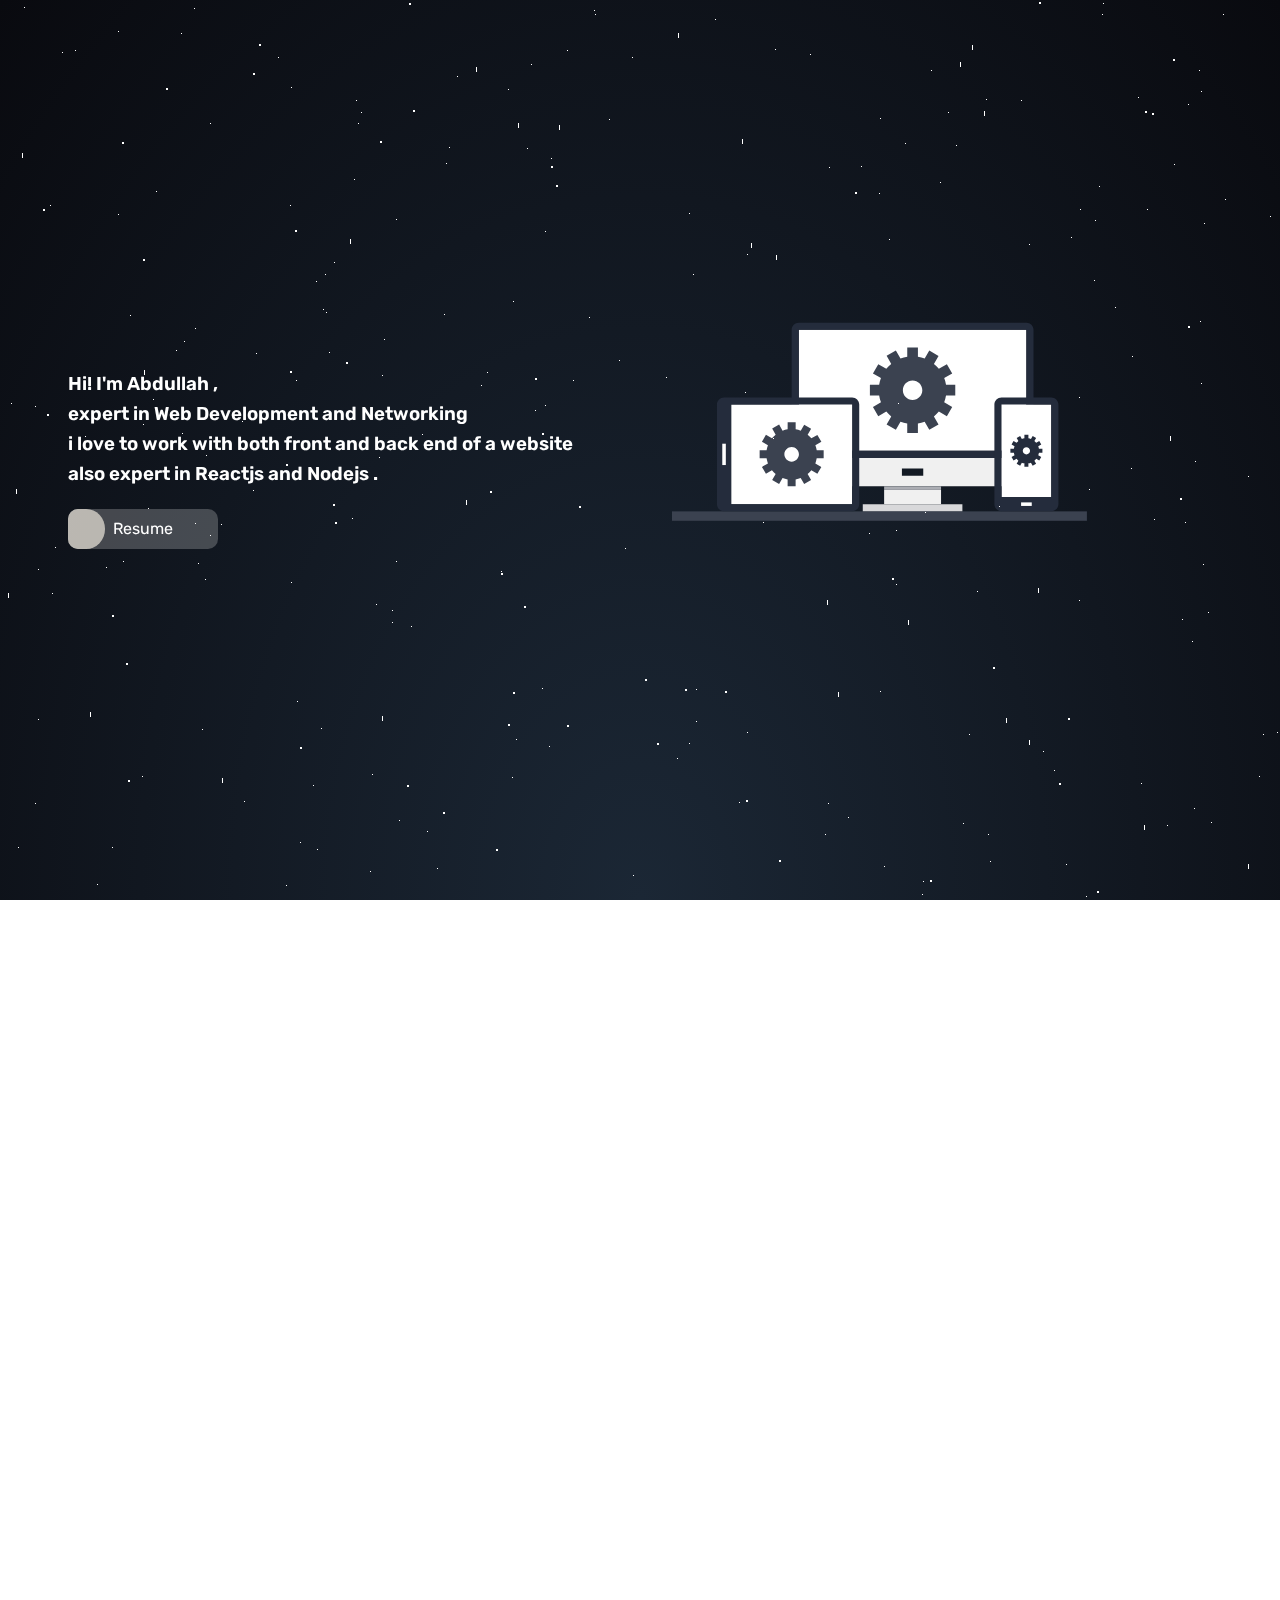
==== pages/profile.html @ 78b85b72 "profile done" ====
<!DOCTYPE html>
<html lang="en">

<head>
    <meta charset="UTF-8">
    <meta name="viewport" content="width=device-width, initial-scale=1.0">
    <meta http-equiv="X-UA-Compatible" content="ie=edge">
    <title>Profile</title>
    <link href="https://fonts.googleapis.com/css?family=Rubik:700&display=swap" rel="stylesheet">
    <link rel="stylesheet" href="../assets/css/profile/profile.css">
</head>

<body>


    <div class="profile">

        <div class="profile__container">
            <div class="profile__left">

                <h3>Hi! I'm Abdullah ,<br> expert in Web Development and Networking <br> i love to work with both front
                    and back end of a website <br> also expert in Reactjs and Nodejs .</h3>

                <a href="../assets/resume/Abdullah_Mohammed_Resume-2019.pdf" target="_blank" rel="noopener noreferrer">Resume</a>

            </div>
            <div class="profile__right">
                <svg class="svg" xmlns="http://www.w3.org/2000/svg" xmlns:xlink="http://www.w3.org/1999/xlink"
                    version="1.1" x="0px" y="0px" width="1357.432px" height="682.875px" viewBox="0 0 1357.432 682.875"
                    enable-background="new 0 0 1357.432 682.875" xml:space="preserve">
                    <style>
                        .style0 {
                            fill: #3B4250;
                        }

                        .style1 {
                            fill: #FFFFFF;
                        }

                        .style10 {
                            fill: #3B4250;
                        }

                        .style2 {
                            fill: #242C3C;
                        }

                        .style3 {
                            fill: #6DBEC4;
                        }

                        .style4 {
                             fill: #3B4250;
                        }

                        .style5 {
                            fill: #ABADB3;
                        }

                        .style6 {
                            opacity: 0.6;
                            fill: #FFFFFF;
                        }

                        .style7 {
                            fill: #F0F0F0;
                        }

                        .style8 {
                            fill: #D8D8DA;
                        }

                        .style9 {
                            fill: #3B4250;
                        }
                        .style12{
                            fill: #242C3C;
                        }
                        
                    </style>
                    <g></g>
                    <g>
                        <rect y="657.9" width="1100" height="25" class="style0" />
                    </g>
                    <g></g>
                    <g>
                        <path
                            d="M336.121 176.707c-0.009 0.014-0.022 0.023-0.032 0.037V497.33h603.516V176.743 c-0.009-0.013-0.022-0.023-0.034-0.037H336.121z"
                            class="style1" />
                    </g>
                    </g>
                    <g>
                        <g>
                            <rect x="562.4" y="601.1" width="150.9" height="37.7" class="style7" />
                        </g>
                    </g>
                    <g>
                        <g>
                            <polygon points="505.8,638.8 505.8,657.6 769.9,657.6 769.9,638.8 713.3,638.8 562.4,638.8"
                                class="style8" />
                        </g>
                    </g>
                    <g>
                        <g>
                            <path
                                d="M939.604 157.847H336.089c-10.375 0-18.86 8.49-18.86 18.86v339.483h641.235V176.707 C958.464 166.3 950 157.8 939.6 157.847z M939.604 497.33H336.089V176.743c0.009-0.013 0.023-0.023 0.032-0.037h603.45 c0.012 0 0 0 0 0.037V497.33z"
                                class="style2" />
                        </g>
                    </g>
                    <g>
                        <g>
                            <path
                                d="M317.229 572.769c0 10.4 8.5 18.9 18.9 18.859h226.318h150.879h226.318 c10.373 0 18.859-8.486 18.859-18.859v-56.579H317.229V572.769z M609.556 544.479h56.58v18.859h-56.58V544.479z"
                                class="style7" />
                        </g>
                    </g>
                    <g>
                        <g>
                            <rect x="562.4" y="591.6" width="150.9" height="9.4" class="style5" />
                        </g>
                    </g>
                    <g>
                        <g>
                            <path
                                d="M873.63 374.74c-0.015 0.008-0.026 0.018-0.036 0.031v245.146h132.021V374.771 c-0.011-0.014-0.023-0.023-0.035-0.031H873.63z"
                                class="style1" />
                        </g>
                    </g>
                    <g>
                        <g>
                            <path
                                d="M1005.614 355.88H873.594c-10.372 0-18.858 8.485-18.858 18.86v264.038 c0 10.4 8.5 18.9 18.9 18.859h132.021c10.371 0 18.859-8.486 18.859-18.859V374.74 C1024.474 364.4 1016 355.9 1005.6 355.88z M1005.614 619.918H873.594V374.771c0.01-0.014 0.021-0.023 0.036-0.031 h131.949c0.012 0 0 0 0 0.031V619.918z"
                                class="style2" />
                        </g>
                    </g>
                    <g>
                        <g>
                            <rect x="925.5" y="634.1" width="28.3" height="9.4" class="style1" />
                        </g>
                    </g>
                    <g>
                        <g id="biggear">
                            <path
                                d="M751.006 350.764l-0.002-28.289h-24.527c-0.986-6.211-2.618-12.201-4.804-17.921l21.245-12.264 l-14.147-24.5l-21.254 12.271c-3.911-4.807-8.302-9.203-13.113-13.112l12.273-21.256l-24.502-14.145l-12.262 21.2 c-5.722-2.187-11.712-3.817-17.922-4.8l-0.002-24.53h-28.288l-0.003 24.53c-6.208 0.985-12.198 2.613-17.915 4.805l-12.269-21.25 l-24.5 14.149l12.274 21.254c-4.808 3.907-9.203 8.301-13.114 13.114l-21.259-12.271l-14.143 24.5l21.246 12.3 c-2.188 5.72-3.818 11.71-4.804 17.921h-24.53l0.002 28.289h24.531c0.983 6.2 2.6 12.2 4.8 17.922l-21.247 12.3 l14.147 24.498l21.254-12.273c3.911 4.8 8.3 9.2 13.1 13.113l-12.276 21.254l24.503 14.147l12.264-21.244 c5.717 2.2 11.7 3.8 17.9 4.799v24.534h28.288v-24.531c6.214-0.982 12.204-2.612 17.918-4.802l12.268 21.247l24.497-14.15 l-12.269-21.254c4.81-3.909 9.202-8.304 13.113-13.113l21.254 12.271l14.147-24.501l-21.247-12.267 c2.191-5.714 3.819-11.703 4.806-17.916H751.006z M637.845 362.377c-14.222 0-25.755-11.534-25.758-25.758 c0.003-14.228 11.534-25.757 25.759-25.757c14.224 0 25.8 11.5 25.8 25.8 C663.604 350.8 652.1 362.4 637.8 362.377z"
                                class="style9 setting" />
                        </g>
                    </g>
                    <g>
                        <g>
                            <g>
                                <path
                                    d="M477.538 374.771c-0.009-0.014-0.023-0.023-0.033-0.031H156.92v264.038h320.585 c0.009-0.011 0.023-0.023 0.033-0.032V374.771z"
                                    class="style1" />
                            </g>
                        </g>
                        <g>
                            <g>
                                <path
                                    d="M496.397 638.778V374.74c0-10.375-8.486-18.86-18.859-18.86H138.06c-10.372 0-18.86 8.485-18.86 18.9 v264.038c0 10.4 8.5 18.9 18.9 18.859h339.478C487.911 657.6 496.4 649.2 496.4 638.778z M156.92 638.778V374.74 h320.585c0.009 0 0 0 0 0.031v263.975c-0.009 0.009-0.023 0.021-0.033 0.032H156.92z"
                                    class="style2 " />
                            </g>
                        </g>
                        <g>
                            <g>
                                <rect x="133.3" y="478.5" width="9.4" height="56.6" class="style1" />
                            </g>
                        </g>
                    </g>
                    <g>
                        <g>
                            <path
                            class="style10 setting" d="M402.098 517.367l-0.001-21.22l-18.395 0.004c-0.739-4.661-1.964-9.155-3.604-13.441l15.934-9.199 l-10.61-18.377l-15.941 9.205c-2.934-3.606-6.225-6.902-9.835-9.835l9.207-15.941l-18.376-10.609l-9.197 15.9 c-4.292-1.642-8.783-2.864-13.44-3.603l-0.003-18.397h-21.214l-0.003 18.397c-4.657 0.742-9.148 1.961-13.436 3.6 l-9.202-15.937l-18.377 10.609l9.207 15.942c-3.605 2.932-6.902 6.228-9.835 9.834l-15.945-9.203l-10.606 18.375l15.934 9.2 c-1.642 4.286-2.862 8.78-3.603 13.438l-18.397 0.004l0.001 21.216h18.398c0.739 4.7 2 9.1 3.6 13.44l-15.936 9.2 l10.611 18.372l15.94-9.205c2.934 3.6 6.2 6.9 9.8 9.836l-9.208 15.94l18.379 10.612l9.197-15.936 c4.287 1.6 8.8 2.9 13.4 3.602v18.398h21.214v-18.398c4.663-0.737 9.154-1.957 13.438-3.602l9.202 15.936l18.372-10.612 l-9.202-15.94c3.607-2.93 6.902-6.226 9.835-9.836l15.941 9.205l10.61-18.377l-15.934-9.199 c1.644-4.282 2.865-8.776 3.604-13.437H402.098z M317.227 526.074c-10.667 0.005-19.316-8.647-19.319-19.316 c0.003-10.669 8.652-19.319 19.32-19.319s19.319 8.7 19.3 19.319S327.897 526.1 317.2 526.074z"
                                />
                        </g>
                    </g>
                    <g>
                        <g>
                            <path
                                d="M982.039 502.633v-10.611l-9.2 0.004c-0.368-2.331-0.979-4.578-1.8-6.723l7.965-4.6l-5.305-9.187 l-7.969 4.6c-1.467-1.8-3.112-3.448-4.918-4.916l4.605-7.972l-9.192-5.305l-4.597 7.968c-2.146-0.822-4.391-1.432-6.721-1.8 v-9.201H934.3v9.201c-2.329 0.368-4.576 0.978-6.718 1.8l-4.602-7.968l-9.188 5.307l4.604 8 c-1.805 1.465-3.453 3.113-4.918 4.918l-7.975-4.602l-5.303 9.188l7.969 4.599c-0.822 2.145-1.433 4.392-1.804 6.7 l-9.197 0.004v10.607h9.201c0.367 2.3 1 4.6 1.8 6.719l-7.969 4.599l5.308 9.191l7.97-4.604 c1.465 1.8 3.1 3.5 4.9 4.917l-4.604 7.972l9.19 5.304l4.598-7.967c2.144 0.8 4.4 1.4 6.7 1.801v9.199h10.608 v-9.199c2.33-0.368 4.577-0.98 6.718-1.801l4.6 7.967l9.187-5.304l-4.6-7.972c1.806-1.464 3.451-3.112 4.918-4.917l7.969 4.6 l5.305-9.191l-7.965-4.599c0.821-2.141 1.432-4.388 1.8-6.719H982.039z M939.604 506.989c-5.335 0-9.661-4.329-9.661-9.659 c0-5.338 4.326-9.661 9.661-9.661c5.334 0 9.7 4.3 9.7 9.657S944.938 507 939.6 506.989z"
                                class="style12 setting" />
                        </g>
                    </g>
                    </g>
                    <g></g>
                    <g></g>
                    <g></g>
                </svg class="svg">
            </div>
        </div>

        <div id="box"></div>
        <div id="box2"></div>
        <div id="box3"></div>
    </div>


</body>

</html>
---- assets/css/profile/profile.css ----
body {
  padding: 0;
  margin: 0;
  overflow: hidden;
}

.profile {
  width: 100%;
  height: 100vh;
  overflow: hidden;
  background: radial-gradient(ellipse at bottom, #1B2735 0%, #090A0F 100%);
}

.profile__container {
  display: -webkit-box;
  display: -ms-flexbox;
  display: flex;
}

.profile__left {
  -webkit-box-flex: 50%;
      -ms-flex: 50%;
          flex: 50%;
  height: 100vh;
  display: -ms-grid;
  display: grid;
  place-content: center;
  color: white;
}

.profile__left h3 {
  font-family: 'Rubik', sans-serif;
  font-weight: 600;
  line-height: 1.6;
}

.profile__left a {
  font-family: 'Rubik', sans-serif;
  text-decoration: none;
  color: white;
  background-color: rgba(226, 226, 226, 0.253);
  width: 150px;
  height: 40px;
  display: -ms-grid;
  display: grid;
  place-content: center;
  position: relative;
  overflow: hidden;
  border-radius: 10px;
}

.profile__left a::after {
  content: "";
  position: absolute;
  width: 25%;
  height: 100%;
  border-top-right-radius: 50%;
  border-bottom-right-radius: 50%;
  background-color: white;
  mix-blend-mode: difference;
  -webkit-transition: all 0.85s cubic-bezier(0.68, -0.55, 0.265, 1.55);
  transition: all 0.85s cubic-bezier(0.68, -0.55, 0.265, 1.55);
}

.profile__left a:hover::after {
  width: 100%;
  border-top-right-radius: 0%;
  border-bottom-right-radius: 0%;
}

.profile__right {
  -webkit-box-flex: 50%;
      -ms-flex: 50%;
          flex: 50%;
  height: 100vh;
}

.profile__right .svg {
  padding: 2em;
  width: 80%;
  height: 80%;
}

#box {
  position: absolute;
  top: 0;
  left: 0;
  width: 1px;
  height: 1px;
  background: transparent;
  -webkit-box-shadow: 291px 582px #FFF , 1141px 783px #FFF , 1574px 354px #FFF , 826px 1739px #FFF , 1665px 515px #FFF , 1527px 215px #FFF , 1086px 896px #FFF , 1262px 1924px #FFF , 1525px 1032px #FFF , 291px 1569px #FFF , 956px 1436px #FFF , 75px 50px #FFF , 1174px 164px #FFF , 157px 1416px #FFF , 1167px 825px #FFF , 266px 1973px #FFF , 1095px 220px #FFF , 1609px 1701px #FFF , 1128px 1232px #FFF , 202px 729px #FFF , 849px 1903px #FFF , 727px 1441px #FFF , 1313px 806px #FFF , 1444px 904px #FFF , 1615px 1876px #FFF , 745px 1026px #FFF , 1704px 1538px #FFF , 1711px 1359px #FFF , 1840px 1314px #FFF , 1358px 826px #FFF , 1094px 280px #FFF , 1646px 1897px #FFF , 1362px 924px #FFF , 1482px 164px #FFF , 1681px 7px #FFF , 427px 831px #FFF , 487px 1016px #FFF , 316px 281px #FFF , 1448px 1262px #FFF , 1285px 221px #FFF , 530px 1576px #FFF , 1225px 199px #FFF , 1676px 720px #FFF , 851px 1737px #FFF , 1512px 1039px #FFF , 401px 1629px #FFF , 384px 339px #FFF , 1446px 1277px #FFF , 238px 1819px #FFF , 1155px 1211px #FFF , 1304px 741px #FFF , 221px 524px #FFF , 1337px 98px #FFF , 839px 1682px #FFF , 619px 1249px #FFF , 329px 352px #FFF , 444px 314px #FFF , 1361px 1856px #FFF , 1304px 358px #FFF , 178px 1238px #FFF , 26px 1036px #FFF , 1807px 639px #FFF , 1840px 1896px #FFF , 347px 1377px #FFF , 1204px 1553px #FFF , 1730px 348px #FFF , 88px 1856px #FFF , 1575px 1538px #FFF , 1744px 1019px #FFF , 876px 1247px #FFF , 456px 1831px #FFF , 1154px 519px #FFF , 1106px 1809px #FFF , 1089px 489px #FFF , 935px 1672px #FFF , 1414px 1804px #FFF , 948px 112px #FFF , 242px 1496px #FFF , 97px 884px #FFF , 1693px 531px #FFF , 621px 1083px #FFF , 1201px 383px #FFF , 1511px 954px #FFF , 392px 610px #FFF , 1873px 193px #FFF , 846px 1312px #FFF , 595px 14px #FFF , 783px 1858px #FFF , 825px 834px #FFF , 315px 1125px #FFF , 1510px 150px #FFF , 963px 823px #FFF , 724px 1970px #FFF , 1685px 1339px #FFF , 501px 571px #FFF , 118px 214px #FFF , 473px 1448px #FFF , 1465px 740px #FFF , 1138px 97px #FFF , 1757px 189px #FFF , 1410px 1750px #FFF , 1681px 1680px #FFF , 325px 274px #FFF , 1567px 1919px #FFF , 1417px 940px #FFF , 1054px 770px #FFF , 38px 719px #FFF , 508px 89px #FFF , 18px 1429px #FFF , 797px 1230px #FFF , 1818px 103px #FFF , 73px 1766px #FFF , 956px 145px #FFF , 586px 1797px #FFF , 1612px 1994px #FFF , 889px 239px #FFF , 549px 746px #FFF , 453px 1681px #FFF , 1237px 1175px #FFF , 1489px 824px #FFF , 762px 1665px #FFF , 959px 1065px #FFF , 715px 19px #FFF , 1929px 134px #FFF , 899px 1843px #FFF , 880px 118px #FFF , 1885px 341px #FFF , 1967px 319px #FFF , 291px 87px #FFF , 932px 1633px #FFF , 1298px 872px #FFF , 609px 1961px #FFF , 1358px 1944px #FFF , 1937px 1342px #FFF , 1796px 27px #FFF , 615px 1939px #FFF , 1600px 1960px #FFF , 1311px 598px #FFF , 1115px 307px #FFF , 633px 875px #FFF , 1392px 397px #FFF , 870px 1741px #FFF , 511px 1768px #FFF , 1021px 100px #FFF , 1758px 1139px #FFF , 244px 801px #FFF , 747px 254px #FFF , 1196px 1666px #FFF , 140px 1790px #FFF , 333px 1271px #FFF , 940px 182px #FFF , 137px 1033px #FFF , 280px 1727px #FFF , 1822px 41px #FFF , 150px 1027px #FFF , 1206px 1227px #FFF , 841px 1173px #FFF , 944px 1838px #FFF , 653px 1998px #FFF , 978px 1016px #FFF , 1893px 154px #FFF , 1195px 1345px #FFF , 60px 1345px #FFF , 253px 490px #FFF , 1511px 329px #FFF , 828px 803px #FFF , 290px 205px #FFF , 1103px 3px #FFF , 572px 1394px #FFF , 1630px 11px #FFF , 645px 1700px #FFF , 542px 688px #FFF , 1390px 1533px #FFF , 880px 980px #FFF , 1546px 424px #FFF , 198px 563px #FFF , 1446px 532px #FFF , 1044px 1804px #FFF , 1790px 564px #FFF , 1927px 210px #FFF , 1039px 1717px #FFF , 238px 1107px #FFF , 890px 348px #FFF , 1320px 162px #FFF , 545px 231px #FFF , 415px 1186px #FFF , 1621px 142px #FFF , 1235px 1364px #FFF , 1341px 893px #FFF , 1890px 69px #FFF , 599px 972px #FFF , 18px 847px #FFF , 11px 403px #FFF , 1071px 237px #FFF , 1976px 1222px #FFF , 1593px 479px #FFF , 813px 1203px #FFF , 1278px 1093px #FFF , 673px 1993px #FFF , 354px 179px #FFF , 39px 1606px #FFF , 773px 438px #FFF , 1391px 90px #FFF , 1753px 596px #FFF , 1159px 989px #FFF , 1016px 1653px #FFF , 1963px 831px #FFF , 843px 1155px #FFF , 1275px 1479px #FFF , 1990px 1686px #FFF , 35px 803px #FFF , 1162px 1699px #FFF , 407px 1736px #FFF , 1527px 147px #FFF , 1119px 988px #FFF , 666px 377px #FFF , 1720px 1879px #FFF , 59px 1795px #FFF , 964px 1875px #FFF , 1597px 1693px #FFF , 1693px 1545px #FFF , 430px 1483px #FFF , 1205px 1622px #FFF , 30px 1501px #FFF , 1058px 1150px #FFF , 195px 328px #FFF , 1783px 239px #FFF , 1051px 1110px #FFF , 1338px 285px #FFF , 278px 57px #FFF , 922px 894px #FFF , 35px 1707px #FFF , 552px 963px #FFF , 181px 33px #FFF , 1967px 1852px #FFF , 321px 728px #FFF , 706px 1493px #FFF , 213px 1793px #FFF , 1489px 932px #FFF , 1715px 268px #FFF , 1208px 612px #FFF , 513px 301px #FFF , 1227px 1299px #FFF , 1005px 347px #FFF , 591px 1033px #FFF , 1348px 1886px #FFF , 1837px 894px #FFF , 869px 1267px #FFF , 54px 1329px #FFF , 1397px 496px #FFF , 465px 1669px #FFF , 1544px 1182px #FFF , 1065px 1441px #FFF , 372px 774px #FFF , 1934px 584px #FFF , 1907px 988px #FFF , 535px 410px #FFF , 895px 449px #FFF , 1360px 1995px #FFF , 1774px 43px #FFF , 397px 1344px #FFF , 148px 508px #FFF , 815px 1166px #FFF , 1151px 1012px #FFF , 1687px 199px #FFF , 157px 1786px #FFF , 1194px 808px #FFF , 442px 1827px #FFF , 660px 1023px #FFF , 897px 1455px #FFF , 27px 1558px #FFF , 1582px 1844px #FFF , 479px 986px #FFF , 1892px 1799px #FFF , 1678px 583px #FFF , 739px 1552px #FFF , 1544px 1556px #FFF , 286px 885px #FFF , 1662px 31px #FFF , 323px 309px #FFF , 1558px 323px #FFF , 1255px 1873px #FFF , 457px 76px #FFF , 1508px 1593px #FFF , 745px 392px #FFF , 184px 341px #FFF , 591px 1200px #FFF , 1259px 776px #FFF , 396px 219px #FFF , 374px 963px #FFF , 1220px 1955px #FFF , 317px 849px #FFF , 693px 274px #FFF , 1777px 946px #FFF , 193px 1144px #FFF , 1536px 1375px #FFF , 631px 1770px #FFF , 1413px 1247px #FFF , 310px 1808px #FFF , 1204px 223px #FFF , 1043px 751px #FFF , 1282px 239px #FFF , 446px 163px #FFF , 1516px 1471px #FFF , 1951px 1286px #FFF , 1344px 752px #FFF , 396px 561px #FFF , 810px 1628px #FFF , 1429px 1168px #FFF , 364px 1397px #FFF , 1211px 822px #FFF , 1998px 1062px #FFF , 172px 936px #FFF , 738px 955px #FFF , 609px 119px #FFF , 1201px 91px #FFF , 678px 1882px #FFF , 1948px 1364px #FFF , 481px 385px #FFF , 85px 436px #FFF , 1121px 1788px #FFF , 1678px 299px #FFF , 1588px 1838px #FFF , 428px 1035px #FFF , 1532px 603px #FFF , 857px 1945px #FFF , 35px 406px #FFF , 905px 143px #FFF , 205px 579px #FFF , 475px 1635px #FFF , 1340px 1274px #FFF , 1569px 588px #FFF , 1747px 1660px #FFF , 1496px 119px #FFF , 1357px 1729px #FFF , 256px 353px #FFF , 589px 1428px #FFF , 679px 1462px #FFF , 1424px 1429px #FFF , 483px 1686px #FFF , 242px 421px #FFF , 1423px 600px #FFF , 1659px 1314px #FFF , 1477px 1966px #FFF , 94px 1987px #FFF , 481px 1400px #FFF , 106px 1232px #FFF , 657px 1688px #FFF , 925px 512px #FFF , 1357px 174px #FFF , 601px 1086px #FFF , 156px 191px #FFF , 153px 399px #FFF , 5px 1219px #FFF , 127px 1335px #FFF , 147px 1136px #FFF , 1443px 1977px #FFF , 225px 977px #FFF , 1601px 1591px #FFF , 1318px 99px #FFF , 118px 31px #FFF , 134px 1529px #FFF , 364px 1920px #FFF , 851px 380px #FFF , 1548px 1928px #FFF , 1824px 1251px #FFF , 106px 567px #FFF , 1926px 1065px #FFF , 1933px 1893px #FFF , 696px 721px #FFF , 1852px 692px #FFF , 1182px 1489px #FFF , 619px 360px #FFF , 130px 315px #FFF , 747px 732px #FFF , 1223px 14px #FFF , 463px 1709px #FFF , 738px 1713px #FFF , 1302px 129px #FFF , 1859px 940px #FFF , 609px 1215px #FFF , 296px 380px #FFF , 1956px 605px #FFF , 62px 52px #FFF , 1429px 771px #FFF , 1121px 1381px #FFF , 487px 1344px #FFF , 1507px 1452px #FFF , 1970px 1366px #FFF , 666px 1510px #FFF , 210px 535px #FFF , 326px 312px #FFF , 713px 1541px #FFF , 50px 205px #FFF , 1985px 643px #FFF , 1188px 104px #FFF , 405px 1043px #FFF , 41px 1222px #FFF , 795px 945px #FFF , 1774px 1398px #FFF , 987px 967px #FFF , 123px 561px #FFF , 567px 1672px #FFF , 1827px 1215px #FFF , 1001px 998px #FFF , 2px 1910px #FFF , 1549px 103px #FFF , 632px 57px #FFF , 1845px 1448px #FFF , 1079px 600px #FFF , 399px 820px #FFF , 1575px 338px #FFF , 1668px 142px #FFF , 799px 1360px #FFF , 1430px 1897px #FFF , 424px 2000px #FFF , 232px 1314px #FFF , 1132px 356px #FFF , 1357px 942px #FFF , 1692px 373px #FFF , 16px 919px #FFF , 698px 1706px #FFF , 1373px 749px #FFF , 1079px 397px #FFF , 235px 1038px #FFF , 1701px 178px #FFF , 1444px 1678px #FFF , 445px 1953px #FFF , 550px 1140px #FFF , 1958px 1043px #FFF , 1147px 209px #FFF , 1200px 321px #FFF , 1432px 1907px #FFF , 891px 1050px #FFF , 231px 1964px #FFF , 136px 1054px #FFF , 210px 123px #FFF , 810px 54px #FFF , 358px 123px #FFF , 1276px 1491px #FFF , 1321px 352px #FFF , 634px 1815px #FFF , 47px 1272px #FFF , 1627px 268px #FFF , 1270px 216px #FFF , 567px 50px #FFF , 182px 922px #FFF , 689px 743px #FFF , 487px 372px #FFF , 1637px 1704px #FFF , 1561px 1869px #FFF , 1185px 522px #FFF , 352px 518px #FFF , 1100px 1823px #FFF , 862px 1144px #FFF , 1312px 1520px #FFF , 380px 1856px #FFF , 52px 593px #FFF , 194px 8px #FFF , 208px 475px #FFF , 36px 1351px #FFF , 165px 1648px #FFF , 931px 70px #FFF , 573px 380px #FFF , 1622px 1305px #FFF , 1851px 972px #FFF , 1774px 997px #FFF , 174px 1318px #FFF , 1475px 1686px #FFF , 1718px 1883px #FFF , 1562px 1509px #FFF , 775px 49px #FFF , 1177px 1767px #FFF , 1055px 1885px #FFF , 334px 262px #FFF , 300px 842px #FFF , 448px 1247px #FFF , 782px 1102px #FFF , 38px 569px #FFF , 722px 1883px #FFF , 1066px 864px #FFF , 1414px 494px #FFF , 1277px 732px #FFF , 1587px 1586px #FFF , 563px 974px #FFF , 1855px 1854px #FFF , 379px 457px #FFF , 1203px 564px #FFF , 578px 1123px #FFF , 1539px 1065px #FFF , 1029px 244px #FFF , 1380px 974px #FFF , 356px 100px #FFF , 822px 1801px #FFF , 112px 847px #FFF , 1932px 699px #FFF , 1247px 1198px #FFF , 519px 1100px #FFF , 743px 1576px #FFF , 1703px 636px #FFF , 1282px 1331px #FFF , 758px 411px #FFF , 551px 158px #FFF , 405px 1386px #FFF , 195px 523px #FFF , 1503px 1707px #FFF , 437px 868px #FFF , 941px 1021px #FFF , 352px 1277px #FFF , 392px 622px #FFF , 1387px 1968px #FFF , 869px 533px #FFF , 1563px 1423px #FFF , 1390px 389px #FFF , 7px 1799px #FFF , 732px 1592px #FFF , 1413px 1785px #FFF , 297px 701px #FFF , 38px 1027px #FFF , 1881px 1873px #FFF , 1957px 156px #FFF , 1148px 1202px #FFF , 692px 1698px #FFF , 290px 1133px #FFF , 988px 834px #FFF , 382px 375px #FFF , 969px 734px #FFF , 674px 1344px #FFF , 880px 691px #FFF , 763px 522px #FFF , 689px 213px #FFF , 1080px 1167px #FFF , 923px 881px #FFF , 726px 1892px #FFF , 401px 1131px #FFF , 1864px 1685px #FFF , 328px 1051px #FFF , 716px 1073px #FFF , 696px 689px #FFF , 1647px 1353px #FFF , 809px 1694px #FFF , 1579px 994px #FFF , 176px 350px #FFF , 832px 443px #FFF , 589px 317px #FFF , 341px 1870px #FFF , 1561px 860px #FFF , 1297px 1695px #FFF , 370px 871px #FFF , 527px 148px #FFF , 361px 112px #FFF , 523px 1018px #FFF , 815px 1374px #FFF , 2000px 418px #FFF , 1579px 1635px #FFF , 411px 626px #FFF , 1175px 1995px #FFF , 422px 434px #FFF , 896px 530px #FFF , 677px 758px #FFF , 365px 1835px #FFF , 149px 1766px #FFF , 143px 424px #FFF , 545px 405px #FFF , 1321px 1669px #FFF , 1102px 14px #FFF , 660px 1336px #FFF , 861px 166px #FFF , 848px 817px #FFF , 1248px 476px #FFF , 1895px 1039px #FFF , 977px 591px #FFF , 1131px 468px #FFF , 898px 403px #FFF , 1388px 178px #FFF , 1099px 1160px #FFF , 365px 1768px #FFF , 884px 1651px #FFF , 1029px 1855px #FFF , 1510px 383px #FFF , 13px 1200px #FFF , 376px 604px #FFF , 1289px 941px #FFF , 852px 333px #FFF , 1563px 1249px #FFF , 1480px 1955px #FFF , 36px 1595px #FFF , 1949px 552px #FFF , 998px 347px #FFF , 1289px 629px #FFF , 1393px 1741px #FFF , 625px 548px #FFF , 739px 802px #FFF , 1195px 461px #FFF , 1801px 13px #FFF , 578px 1603px #FFF , 1377px 1831px #FFF , 182px 433px #FFF , 1286px 1106px #FFF , 142px 776px #FFF , 1963px 59px #FFF , 1476px 1844px #FFF , 706px 1767px #FFF , 1672px 599px #FFF , 1549px 1332px #FFF , 1143px 912px #FFF , 1673px 1975px #FFF , 869px 1314px #FFF , 1694px 226px #FFF , 440px 1200px #FFF , 143px 1189px #FFF , 1284px 1802px #FFF , 1080px 209px #FFF , 991px 904px #FFF , 865px 1895px #FFF , 1435px 200px #FFF , 1251px 1534px #FFF , 1569px 415px #FFF , 402px 1899px #FFF , 1828px 854px #FFF , 1736px 1134px #FFF , 309px 1203px #FFF , 817px 491px #FFF , 1515px 1948px #FFF , 1800px 632px #FFF , 1930px 1890px #FFF , 365px 1780px #FFF , 1531px 1111px #FFF , 516px 739px #FFF , 1381px 350px #FFF , 1674px 1246px #FFF , 1099px 186px #FFF , 895px 1788px #FFF , 1376px 1888px #FFF , 69px 1607px #FFF , 999px 506px #FFF , 313px 785px #FFF , 1292px 1988px #FFF , 1268px 1088px #FFF , 896px 584px #FFF , 127px 1293px #FFF , 1894px 93px #FFF , 706px 1398px #FFF , 250px 1163px #FFF , 512px 777px #FFF , 1192px 641px #FFF , 1685px 82px #FFF , 1808px 376px #FFF , 156px 944px #FFF , 1490px 1097px #FFF , 806px 1705px #FFF , 1288px 608px #FFF , 946px 1083px #FFF , 1760px 1870px #FFF , 468px 1406px #FFF , 829px 167px #FFF , 884px 866px #FFF , 463px 1725px #FFF , 439px 1170px #FFF , 1727px 1294px #FFF , 990px 861px #FFF , 1543px 1840px #FFF , 93px 910px #FFF , 879px 193px #FFF , 498px 1832px #FFF , 594px 10px #FFF , 449px 147px #FFF , 1259px 1636px #FFF , 272px 1664px #FFF , 1389px 1233px #FFF , 1591px 1119px #FFF , 55px 547px #FFF , 531px 64px #FFF , 1787px 238px #FFF , 986px 99px #FFF , 452px 1657px #FFF , 892px 1268px #FFF , 1199px 70px #FFF , 24px 7px #FFF , 1263px 734px #FFF , 188px 1501px #FFF , 1621px 317px #FFF , 1867px 342px #FFF , 1981px 1958px #FFF , 1819px 1366px #FFF , 27px 1355px #FFF , 206px 455px #FFF , 1182px 619px #FFF , 628px 1735px #FFF , 1343px 476px #FFF , 1984px 166px #FFF , 1531px 1400px #FFF , 540px 1284px #FFF , 1304px 949px #FFF , 669px 1612px #FFF , 1091px 1166px #FFF , 292px 1018px #FFF , 1279px 1816px #FFF , 1551px 252px #FFF , 171px 1436px #FFF;
          box-shadow: 291px 582px #FFF , 1141px 783px #FFF , 1574px 354px #FFF , 826px 1739px #FFF , 1665px 515px #FFF , 1527px 215px #FFF , 1086px 896px #FFF , 1262px 1924px #FFF , 1525px 1032px #FFF , 291px 1569px #FFF , 956px 1436px #FFF , 75px 50px #FFF , 1174px 164px #FFF , 157px 1416px #FFF , 1167px 825px #FFF , 266px 1973px #FFF , 1095px 220px #FFF , 1609px 1701px #FFF , 1128px 1232px #FFF , 202px 729px #FFF , 849px 1903px #FFF , 727px 1441px #FFF , 1313px 806px #FFF , 1444px 904px #FFF , 1615px 1876px #FFF , 745px 1026px #FFF , 1704px 1538px #FFF , 1711px 1359px #FFF , 1840px 1314px #FFF , 1358px 826px #FFF , 1094px 280px #FFF , 1646px 1897px #FFF , 1362px 924px #FFF , 1482px 164px #FFF , 1681px 7px #FFF , 427px 831px #FFF , 487px 1016px #FFF , 316px 281px #FFF , 1448px 1262px #FFF , 1285px 221px #FFF , 530px 1576px #FFF , 1225px 199px #FFF , 1676px 720px #FFF , 851px 1737px #FFF , 1512px 1039px #FFF , 401px 1629px #FFF , 384px 339px #FFF , 1446px 1277px #FFF , 238px 1819px #FFF , 1155px 1211px #FFF , 1304px 741px #FFF , 221px 524px #FFF , 1337px 98px #FFF , 839px 1682px #FFF , 619px 1249px #FFF , 329px 352px #FFF , 444px 314px #FFF , 1361px 1856px #FFF , 1304px 358px #FFF , 178px 1238px #FFF , 26px 1036px #FFF , 1807px 639px #FFF , 1840px 1896px #FFF , 347px 1377px #FFF , 1204px 1553px #FFF , 1730px 348px #FFF , 88px 1856px #FFF , 1575px 1538px #FFF , 1744px 1019px #FFF , 876px 1247px #FFF , 456px 1831px #FFF , 1154px 519px #FFF , 1106px 1809px #FFF , 1089px 489px #FFF , 935px 1672px #FFF , 1414px 1804px #FFF , 948px 112px #FFF , 242px 1496px #FFF , 97px 884px #FFF , 1693px 531px #FFF , 621px 1083px #FFF , 1201px 383px #FFF , 1511px 954px #FFF , 392px 610px #FFF , 1873px 193px #FFF , 846px 1312px #FFF , 595px 14px #FFF , 783px 1858px #FFF , 825px 834px #FFF , 315px 1125px #FFF , 1510px 150px #FFF , 963px 823px #FFF , 724px 1970px #FFF , 1685px 1339px #FFF , 501px 571px #FFF , 118px 214px #FFF , 473px 1448px #FFF , 1465px 740px #FFF , 1138px 97px #FFF , 1757px 189px #FFF , 1410px 1750px #FFF , 1681px 1680px #FFF , 325px 274px #FFF , 1567px 1919px #FFF , 1417px 940px #FFF , 1054px 770px #FFF , 38px 719px #FFF , 508px 89px #FFF , 18px 1429px #FFF , 797px 1230px #FFF , 1818px 103px #FFF , 73px 1766px #FFF , 956px 145px #FFF , 586px 1797px #FFF , 1612px 1994px #FFF , 889px 239px #FFF , 549px 746px #FFF , 453px 1681px #FFF , 1237px 1175px #FFF , 1489px 824px #FFF , 762px 1665px #FFF , 959px 1065px #FFF , 715px 19px #FFF , 1929px 134px #FFF , 899px 1843px #FFF , 880px 118px #FFF , 1885px 341px #FFF , 1967px 319px #FFF , 291px 87px #FFF , 932px 1633px #FFF , 1298px 872px #FFF , 609px 1961px #FFF , 1358px 1944px #FFF , 1937px 1342px #FFF , 1796px 27px #FFF , 615px 1939px #FFF , 1600px 1960px #FFF , 1311px 598px #FFF , 1115px 307px #FFF , 633px 875px #FFF , 1392px 397px #FFF , 870px 1741px #FFF , 511px 1768px #FFF , 1021px 100px #FFF , 1758px 1139px #FFF , 244px 801px #FFF , 747px 254px #FFF , 1196px 1666px #FFF , 140px 1790px #FFF , 333px 1271px #FFF , 940px 182px #FFF , 137px 1033px #FFF , 280px 1727px #FFF , 1822px 41px #FFF , 150px 1027px #FFF , 1206px 1227px #FFF , 841px 1173px #FFF , 944px 1838px #FFF , 653px 1998px #FFF , 978px 1016px #FFF , 1893px 154px #FFF , 1195px 1345px #FFF , 60px 1345px #FFF , 253px 490px #FFF , 1511px 329px #FFF , 828px 803px #FFF , 290px 205px #FFF , 1103px 3px #FFF , 572px 1394px #FFF , 1630px 11px #FFF , 645px 1700px #FFF , 542px 688px #FFF , 1390px 1533px #FFF , 880px 980px #FFF , 1546px 424px #FFF , 198px 563px #FFF , 1446px 532px #FFF , 1044px 1804px #FFF , 1790px 564px #FFF , 1927px 210px #FFF , 1039px 1717px #FFF , 238px 1107px #FFF , 890px 348px #FFF , 1320px 162px #FFF , 545px 231px #FFF , 415px 1186px #FFF , 1621px 142px #FFF , 1235px 1364px #FFF , 1341px 893px #FFF , 1890px 69px #FFF , 599px 972px #FFF , 18px 847px #FFF , 11px 403px #FFF , 1071px 237px #FFF , 1976px 1222px #FFF , 1593px 479px #FFF , 813px 1203px #FFF , 1278px 1093px #FFF , 673px 1993px #FFF , 354px 179px #FFF , 39px 1606px #FFF , 773px 438px #FFF , 1391px 90px #FFF , 1753px 596px #FFF , 1159px 989px #FFF , 1016px 1653px #FFF , 1963px 831px #FFF , 843px 1155px #FFF , 1275px 1479px #FFF , 1990px 1686px #FFF , 35px 803px #FFF , 1162px 1699px #FFF , 407px 1736px #FFF , 1527px 147px #FFF , 1119px 988px #FFF , 666px 377px #FFF , 1720px 1879px #FFF , 59px 1795px #FFF , 964px 1875px #FFF , 1597px 1693px #FFF , 1693px 1545px #FFF , 430px 1483px #FFF , 1205px 1622px #FFF , 30px 1501px #FFF , 1058px 1150px #FFF , 195px 328px #FFF , 1783px 239px #FFF , 1051px 1110px #FFF , 1338px 285px #FFF , 278px 57px #FFF , 922px 894px #FFF , 35px 1707px #FFF , 552px 963px #FFF , 181px 33px #FFF , 1967px 1852px #FFF , 321px 728px #FFF , 706px 1493px #FFF , 213px 1793px #FFF , 1489px 932px #FFF , 1715px 268px #FFF , 1208px 612px #FFF , 513px 301px #FFF , 1227px 1299px #FFF , 1005px 347px #FFF , 591px 1033px #FFF , 1348px 1886px #FFF , 1837px 894px #FFF , 869px 1267px #FFF , 54px 1329px #FFF , 1397px 496px #FFF , 465px 1669px #FFF , 1544px 1182px #FFF , 1065px 1441px #FFF , 372px 774px #FFF , 1934px 584px #FFF , 1907px 988px #FFF , 535px 410px #FFF , 895px 449px #FFF , 1360px 1995px #FFF , 1774px 43px #FFF , 397px 1344px #FFF , 148px 508px #FFF , 815px 1166px #FFF , 1151px 1012px #FFF , 1687px 199px #FFF , 157px 1786px #FFF , 1194px 808px #FFF , 442px 1827px #FFF , 660px 1023px #FFF , 897px 1455px #FFF , 27px 1558px #FFF , 1582px 1844px #FFF , 479px 986px #FFF , 1892px 1799px #FFF , 1678px 583px #FFF , 739px 1552px #FFF , 1544px 1556px #FFF , 286px 885px #FFF , 1662px 31px #FFF , 323px 309px #FFF , 1558px 323px #FFF , 1255px 1873px #FFF , 457px 76px #FFF , 1508px 1593px #FFF , 745px 392px #FFF , 184px 341px #FFF , 591px 1200px #FFF , 1259px 776px #FFF , 396px 219px #FFF , 374px 963px #FFF , 1220px 1955px #FFF , 317px 849px #FFF , 693px 274px #FFF , 1777px 946px #FFF , 193px 1144px #FFF , 1536px 1375px #FFF , 631px 1770px #FFF , 1413px 1247px #FFF , 310px 1808px #FFF , 1204px 223px #FFF , 1043px 751px #FFF , 1282px 239px #FFF , 446px 163px #FFF , 1516px 1471px #FFF , 1951px 1286px #FFF , 1344px 752px #FFF , 396px 561px #FFF , 810px 1628px #FFF , 1429px 1168px #FFF , 364px 1397px #FFF , 1211px 822px #FFF , 1998px 1062px #FFF , 172px 936px #FFF , 738px 955px #FFF , 609px 119px #FFF , 1201px 91px #FFF , 678px 1882px #FFF , 1948px 1364px #FFF , 481px 385px #FFF , 85px 436px #FFF , 1121px 1788px #FFF , 1678px 299px #FFF , 1588px 1838px #FFF , 428px 1035px #FFF , 1532px 603px #FFF , 857px 1945px #FFF , 35px 406px #FFF , 905px 143px #FFF , 205px 579px #FFF , 475px 1635px #FFF , 1340px 1274px #FFF , 1569px 588px #FFF , 1747px 1660px #FFF , 1496px 119px #FFF , 1357px 1729px #FFF , 256px 353px #FFF , 589px 1428px #FFF , 679px 1462px #FFF , 1424px 1429px #FFF , 483px 1686px #FFF , 242px 421px #FFF , 1423px 600px #FFF , 1659px 1314px #FFF , 1477px 1966px #FFF , 94px 1987px #FFF , 481px 1400px #FFF , 106px 1232px #FFF , 657px 1688px #FFF , 925px 512px #FFF , 1357px 174px #FFF , 601px 1086px #FFF , 156px 191px #FFF , 153px 399px #FFF , 5px 1219px #FFF , 127px 1335px #FFF , 147px 1136px #FFF , 1443px 1977px #FFF , 225px 977px #FFF , 1601px 1591px #FFF , 1318px 99px #FFF , 118px 31px #FFF , 134px 1529px #FFF , 364px 1920px #FFF , 851px 380px #FFF , 1548px 1928px #FFF , 1824px 1251px #FFF , 106px 567px #FFF , 1926px 1065px #FFF , 1933px 1893px #FFF , 696px 721px #FFF , 1852px 692px #FFF , 1182px 1489px #FFF , 619px 360px #FFF , 130px 315px #FFF , 747px 732px #FFF , 1223px 14px #FFF , 463px 1709px #FFF , 738px 1713px #FFF , 1302px 129px #FFF , 1859px 940px #FFF , 609px 1215px #FFF , 296px 380px #FFF , 1956px 605px #FFF , 62px 52px #FFF , 1429px 771px #FFF , 1121px 1381px #FFF , 487px 1344px #FFF , 1507px 1452px #FFF , 1970px 1366px #FFF , 666px 1510px #FFF , 210px 535px #FFF , 326px 312px #FFF , 713px 1541px #FFF , 50px 205px #FFF , 1985px 643px #FFF , 1188px 104px #FFF , 405px 1043px #FFF , 41px 1222px #FFF , 795px 945px #FFF , 1774px 1398px #FFF , 987px 967px #FFF , 123px 561px #FFF , 567px 1672px #FFF , 1827px 1215px #FFF , 1001px 998px #FFF , 2px 1910px #FFF , 1549px 103px #FFF , 632px 57px #FFF , 1845px 1448px #FFF , 1079px 600px #FFF , 399px 820px #FFF , 1575px 338px #FFF , 1668px 142px #FFF , 799px 1360px #FFF , 1430px 1897px #FFF , 424px 2000px #FFF , 232px 1314px #FFF , 1132px 356px #FFF , 1357px 942px #FFF , 1692px 373px #FFF , 16px 919px #FFF , 698px 1706px #FFF , 1373px 749px #FFF , 1079px 397px #FFF , 235px 1038px #FFF , 1701px 178px #FFF , 1444px 1678px #FFF , 445px 1953px #FFF , 550px 1140px #FFF , 1958px 1043px #FFF , 1147px 209px #FFF , 1200px 321px #FFF , 1432px 1907px #FFF , 891px 1050px #FFF , 231px 1964px #FFF , 136px 1054px #FFF , 210px 123px #FFF , 810px 54px #FFF , 358px 123px #FFF , 1276px 1491px #FFF , 1321px 352px #FFF , 634px 1815px #FFF , 47px 1272px #FFF , 1627px 268px #FFF , 1270px 216px #FFF , 567px 50px #FFF , 182px 922px #FFF , 689px 743px #FFF , 487px 372px #FFF , 1637px 1704px #FFF , 1561px 1869px #FFF , 1185px 522px #FFF , 352px 518px #FFF , 1100px 1823px #FFF , 862px 1144px #FFF , 1312px 1520px #FFF , 380px 1856px #FFF , 52px 593px #FFF , 194px 8px #FFF , 208px 475px #FFF , 36px 1351px #FFF , 165px 1648px #FFF , 931px 70px #FFF , 573px 380px #FFF , 1622px 1305px #FFF , 1851px 972px #FFF , 1774px 997px #FFF , 174px 1318px #FFF , 1475px 1686px #FFF , 1718px 1883px #FFF , 1562px 1509px #FFF , 775px 49px #FFF , 1177px 1767px #FFF , 1055px 1885px #FFF , 334px 262px #FFF , 300px 842px #FFF , 448px 1247px #FFF , 782px 1102px #FFF , 38px 569px #FFF , 722px 1883px #FFF , 1066px 864px #FFF , 1414px 494px #FFF , 1277px 732px #FFF , 1587px 1586px #FFF , 563px 974px #FFF , 1855px 1854px #FFF , 379px 457px #FFF , 1203px 564px #FFF , 578px 1123px #FFF , 1539px 1065px #FFF , 1029px 244px #FFF , 1380px 974px #FFF , 356px 100px #FFF , 822px 1801px #FFF , 112px 847px #FFF , 1932px 699px #FFF , 1247px 1198px #FFF , 519px 1100px #FFF , 743px 1576px #FFF , 1703px 636px #FFF , 1282px 1331px #FFF , 758px 411px #FFF , 551px 158px #FFF , 405px 1386px #FFF , 195px 523px #FFF , 1503px 1707px #FFF , 437px 868px #FFF , 941px 1021px #FFF , 352px 1277px #FFF , 392px 622px #FFF , 1387px 1968px #FFF , 869px 533px #FFF , 1563px 1423px #FFF , 1390px 389px #FFF , 7px 1799px #FFF , 732px 1592px #FFF , 1413px 1785px #FFF , 297px 701px #FFF , 38px 1027px #FFF , 1881px 1873px #FFF , 1957px 156px #FFF , 1148px 1202px #FFF , 692px 1698px #FFF , 290px 1133px #FFF , 988px 834px #FFF , 382px 375px #FFF , 969px 734px #FFF , 674px 1344px #FFF , 880px 691px #FFF , 763px 522px #FFF , 689px 213px #FFF , 1080px 1167px #FFF , 923px 881px #FFF , 726px 1892px #FFF , 401px 1131px #FFF , 1864px 1685px #FFF , 328px 1051px #FFF , 716px 1073px #FFF , 696px 689px #FFF , 1647px 1353px #FFF , 809px 1694px #FFF , 1579px 994px #FFF , 176px 350px #FFF , 832px 443px #FFF , 589px 317px #FFF , 341px 1870px #FFF , 1561px 860px #FFF , 1297px 1695px #FFF , 370px 871px #FFF , 527px 148px #FFF , 361px 112px #FFF , 523px 1018px #FFF , 815px 1374px #FFF , 2000px 418px #FFF , 1579px 1635px #FFF , 411px 626px #FFF , 1175px 1995px #FFF , 422px 434px #FFF , 896px 530px #FFF , 677px 758px #FFF , 365px 1835px #FFF , 149px 1766px #FFF , 143px 424px #FFF , 545px 405px #FFF , 1321px 1669px #FFF , 1102px 14px #FFF , 660px 1336px #FFF , 861px 166px #FFF , 848px 817px #FFF , 1248px 476px #FFF , 1895px 1039px #FFF , 977px 591px #FFF , 1131px 468px #FFF , 898px 403px #FFF , 1388px 178px #FFF , 1099px 1160px #FFF , 365px 1768px #FFF , 884px 1651px #FFF , 1029px 1855px #FFF , 1510px 383px #FFF , 13px 1200px #FFF , 376px 604px #FFF , 1289px 941px #FFF , 852px 333px #FFF , 1563px 1249px #FFF , 1480px 1955px #FFF , 36px 1595px #FFF , 1949px 552px #FFF , 998px 347px #FFF , 1289px 629px #FFF , 1393px 1741px #FFF , 625px 548px #FFF , 739px 802px #FFF , 1195px 461px #FFF , 1801px 13px #FFF , 578px 1603px #FFF , 1377px 1831px #FFF , 182px 433px #FFF , 1286px 1106px #FFF , 142px 776px #FFF , 1963px 59px #FFF , 1476px 1844px #FFF , 706px 1767px #FFF , 1672px 599px #FFF , 1549px 1332px #FFF , 1143px 912px #FFF , 1673px 1975px #FFF , 869px 1314px #FFF , 1694px 226px #FFF , 440px 1200px #FFF , 143px 1189px #FFF , 1284px 1802px #FFF , 1080px 209px #FFF , 991px 904px #FFF , 865px 1895px #FFF , 1435px 200px #FFF , 1251px 1534px #FFF , 1569px 415px #FFF , 402px 1899px #FFF , 1828px 854px #FFF , 1736px 1134px #FFF , 309px 1203px #FFF , 817px 491px #FFF , 1515px 1948px #FFF , 1800px 632px #FFF , 1930px 1890px #FFF , 365px 1780px #FFF , 1531px 1111px #FFF , 516px 739px #FFF , 1381px 350px #FFF , 1674px 1246px #FFF , 1099px 186px #FFF , 895px 1788px #FFF , 1376px 1888px #FFF , 69px 1607px #FFF , 999px 506px #FFF , 313px 785px #FFF , 1292px 1988px #FFF , 1268px 1088px #FFF , 896px 584px #FFF , 127px 1293px #FFF , 1894px 93px #FFF , 706px 1398px #FFF , 250px 1163px #FFF , 512px 777px #FFF , 1192px 641px #FFF , 1685px 82px #FFF , 1808px 376px #FFF , 156px 944px #FFF , 1490px 1097px #FFF , 806px 1705px #FFF , 1288px 608px #FFF , 946px 1083px #FFF , 1760px 1870px #FFF , 468px 1406px #FFF , 829px 167px #FFF , 884px 866px #FFF , 463px 1725px #FFF , 439px 1170px #FFF , 1727px 1294px #FFF , 990px 861px #FFF , 1543px 1840px #FFF , 93px 910px #FFF , 879px 193px #FFF , 498px 1832px #FFF , 594px 10px #FFF , 449px 147px #FFF , 1259px 1636px #FFF , 272px 1664px #FFF , 1389px 1233px #FFF , 1591px 1119px #FFF , 55px 547px #FFF , 531px 64px #FFF , 1787px 238px #FFF , 986px 99px #FFF , 452px 1657px #FFF , 892px 1268px #FFF , 1199px 70px #FFF , 24px 7px #FFF , 1263px 734px #FFF , 188px 1501px #FFF , 1621px 317px #FFF , 1867px 342px #FFF , 1981px 1958px #FFF , 1819px 1366px #FFF , 27px 1355px #FFF , 206px 455px #FFF , 1182px 619px #FFF , 628px 1735px #FFF , 1343px 476px #FFF , 1984px 166px #FFF , 1531px 1400px #FFF , 540px 1284px #FFF , 1304px 949px #FFF , 669px 1612px #FFF , 1091px 1166px #FFF , 292px 1018px #FFF , 1279px 1816px #FFF , 1551px 252px #FFF , 171px 1436px #FFF;
  -webkit-animation: animStar 50s linear infinite;
          animation: animStar 50s linear infinite;
}

#box:after {
  content: " ";
  position: absolute;
  top: 2000px;
  width: 1px;
  height: 1px;
  background: transparent;
  -webkit-box-shadow: 291px 582px #FFF , 1141px 783px #FFF , 1574px 354px #FFF , 826px 1739px #FFF , 1665px 515px #FFF , 1527px 215px #FFF , 1086px 896px #FFF , 1262px 1924px #FFF , 1525px 1032px #FFF , 291px 1569px #FFF , 956px 1436px #FFF , 75px 50px #FFF , 1174px 164px #FFF , 157px 1416px #FFF , 1167px 825px #FFF , 266px 1973px #FFF , 1095px 220px #FFF , 1609px 1701px #FFF , 1128px 1232px #FFF , 202px 729px #FFF , 849px 1903px #FFF , 727px 1441px #FFF , 1313px 806px #FFF , 1444px 904px #FFF , 1615px 1876px #FFF , 745px 1026px #FFF , 1704px 1538px #FFF , 1711px 1359px #FFF , 1840px 1314px #FFF , 1358px 826px #FFF , 1094px 280px #FFF , 1646px 1897px #FFF , 1362px 924px #FFF , 1482px 164px #FFF , 1681px 7px #FFF , 427px 831px #FFF , 487px 1016px #FFF , 316px 281px #FFF , 1448px 1262px #FFF , 1285px 221px #FFF , 530px 1576px #FFF , 1225px 199px #FFF , 1676px 720px #FFF , 851px 1737px #FFF , 1512px 1039px #FFF , 401px 1629px #FFF , 384px 339px #FFF , 1446px 1277px #FFF , 238px 1819px #FFF , 1155px 1211px #FFF , 1304px 741px #FFF , 221px 524px #FFF , 1337px 98px #FFF , 839px 1682px #FFF , 619px 1249px #FFF , 329px 352px #FFF , 444px 314px #FFF , 1361px 1856px #FFF , 1304px 358px #FFF , 178px 1238px #FFF , 26px 1036px #FFF , 1807px 639px #FFF , 1840px 1896px #FFF , 347px 1377px #FFF , 1204px 1553px #FFF , 1730px 348px #FFF , 88px 1856px #FFF , 1575px 1538px #FFF , 1744px 1019px #FFF , 876px 1247px #FFF , 456px 1831px #FFF , 1154px 519px #FFF , 1106px 1809px #FFF , 1089px 489px #FFF , 935px 1672px #FFF , 1414px 1804px #FFF , 948px 112px #FFF , 242px 1496px #FFF , 97px 884px #FFF , 1693px 531px #FFF , 621px 1083px #FFF , 1201px 383px #FFF , 1511px 954px #FFF , 392px 610px #FFF , 1873px 193px #FFF , 846px 1312px #FFF , 595px 14px #FFF , 783px 1858px #FFF , 825px 834px #FFF , 315px 1125px #FFF , 1510px 150px #FFF , 963px 823px #FFF , 724px 1970px #FFF , 1685px 1339px #FFF , 501px 571px #FFF , 118px 214px #FFF , 473px 1448px #FFF , 1465px 740px #FFF , 1138px 97px #FFF , 1757px 189px #FFF , 1410px 1750px #FFF , 1681px 1680px #FFF , 325px 274px #FFF , 1567px 1919px #FFF , 1417px 940px #FFF , 1054px 770px #FFF , 38px 719px #FFF , 508px 89px #FFF , 18px 1429px #FFF , 797px 1230px #FFF , 1818px 103px #FFF , 73px 1766px #FFF , 956px 145px #FFF , 586px 1797px #FFF , 1612px 1994px #FFF , 889px 239px #FFF , 549px 746px #FFF , 453px 1681px #FFF , 1237px 1175px #FFF , 1489px 824px #FFF , 762px 1665px #FFF , 959px 1065px #FFF , 715px 19px #FFF , 1929px 134px #FFF , 899px 1843px #FFF , 880px 118px #FFF , 1885px 341px #FFF , 1967px 319px #FFF , 291px 87px #FFF , 932px 1633px #FFF , 1298px 872px #FFF , 609px 1961px #FFF , 1358px 1944px #FFF , 1937px 1342px #FFF , 1796px 27px #FFF , 615px 1939px #FFF , 1600px 1960px #FFF , 1311px 598px #FFF , 1115px 307px #FFF , 633px 875px #FFF , 1392px 397px #FFF , 870px 1741px #FFF , 511px 1768px #FFF , 1021px 100px #FFF , 1758px 1139px #FFF , 244px 801px #FFF , 747px 254px #FFF , 1196px 1666px #FFF , 140px 1790px #FFF , 333px 1271px #FFF , 940px 182px #FFF , 137px 1033px #FFF , 280px 1727px #FFF , 1822px 41px #FFF , 150px 1027px #FFF , 1206px 1227px #FFF , 841px 1173px #FFF , 944px 1838px #FFF , 653px 1998px #FFF , 978px 1016px #FFF , 1893px 154px #FFF , 1195px 1345px #FFF , 60px 1345px #FFF , 253px 490px #FFF , 1511px 329px #FFF , 828px 803px #FFF , 290px 205px #FFF , 1103px 3px #FFF , 572px 1394px #FFF , 1630px 11px #FFF , 645px 1700px #FFF , 542px 688px #FFF , 1390px 1533px #FFF , 880px 980px #FFF , 1546px 424px #FFF , 198px 563px #FFF , 1446px 532px #FFF , 1044px 1804px #FFF , 1790px 564px #FFF , 1927px 210px #FFF , 1039px 1717px #FFF , 238px 1107px #FFF , 890px 348px #FFF , 1320px 162px #FFF , 545px 231px #FFF , 415px 1186px #FFF , 1621px 142px #FFF , 1235px 1364px #FFF , 1341px 893px #FFF , 1890px 69px #FFF , 599px 972px #FFF , 18px 847px #FFF , 11px 403px #FFF , 1071px 237px #FFF , 1976px 1222px #FFF , 1593px 479px #FFF , 813px 1203px #FFF , 1278px 1093px #FFF , 673px 1993px #FFF , 354px 179px #FFF , 39px 1606px #FFF , 773px 438px #FFF , 1391px 90px #FFF , 1753px 596px #FFF , 1159px 989px #FFF , 1016px 1653px #FFF , 1963px 831px #FFF , 843px 1155px #FFF , 1275px 1479px #FFF , 1990px 1686px #FFF , 35px 803px #FFF , 1162px 1699px #FFF , 407px 1736px #FFF , 1527px 147px #FFF , 1119px 988px #FFF , 666px 377px #FFF , 1720px 1879px #FFF , 59px 1795px #FFF , 964px 1875px #FFF , 1597px 1693px #FFF , 1693px 1545px #FFF , 430px 1483px #FFF , 1205px 1622px #FFF , 30px 1501px #FFF , 1058px 1150px #FFF , 195px 328px #FFF , 1783px 239px #FFF , 1051px 1110px #FFF , 1338px 285px #FFF , 278px 57px #FFF , 922px 894px #FFF , 35px 1707px #FFF , 552px 963px #FFF , 181px 33px #FFF , 1967px 1852px #FFF , 321px 728px #FFF , 706px 1493px #FFF , 213px 1793px #FFF , 1489px 932px #FFF , 1715px 268px #FFF , 1208px 612px #FFF , 513px 301px #FFF , 1227px 1299px #FFF , 1005px 347px #FFF , 591px 1033px #FFF , 1348px 1886px #FFF , 1837px 894px #FFF , 869px 1267px #FFF , 54px 1329px #FFF , 1397px 496px #FFF , 465px 1669px #FFF , 1544px 1182px #FFF , 1065px 1441px #FFF , 372px 774px #FFF , 1934px 584px #FFF , 1907px 988px #FFF , 535px 410px #FFF , 895px 449px #FFF , 1360px 1995px #FFF , 1774px 43px #FFF , 397px 1344px #FFF , 148px 508px #FFF , 815px 1166px #FFF , 1151px 1012px #FFF , 1687px 199px #FFF , 157px 1786px #FFF , 1194px 808px #FFF , 442px 1827px #FFF , 660px 1023px #FFF , 897px 1455px #FFF , 27px 1558px #FFF , 1582px 1844px #FFF , 479px 986px #FFF , 1892px 1799px #FFF , 1678px 583px #FFF , 739px 1552px #FFF , 1544px 1556px #FFF , 286px 885px #FFF , 1662px 31px #FFF , 323px 309px #FFF , 1558px 323px #FFF , 1255px 1873px #FFF , 457px 76px #FFF , 1508px 1593px #FFF , 745px 392px #FFF , 184px 341px #FFF , 591px 1200px #FFF , 1259px 776px #FFF , 396px 219px #FFF , 374px 963px #FFF , 1220px 1955px #FFF , 317px 849px #FFF , 693px 274px #FFF , 1777px 946px #FFF , 193px 1144px #FFF , 1536px 1375px #FFF , 631px 1770px #FFF , 1413px 1247px #FFF , 310px 1808px #FFF , 1204px 223px #FFF , 1043px 751px #FFF , 1282px 239px #FFF , 446px 163px #FFF , 1516px 1471px #FFF , 1951px 1286px #FFF , 1344px 752px #FFF , 396px 561px #FFF , 810px 1628px #FFF , 1429px 1168px #FFF , 364px 1397px #FFF , 1211px 822px #FFF , 1998px 1062px #FFF , 172px 936px #FFF , 738px 955px #FFF , 609px 119px #FFF , 1201px 91px #FFF , 678px 1882px #FFF , 1948px 1364px #FFF , 481px 385px #FFF , 85px 436px #FFF , 1121px 1788px #FFF , 1678px 299px #FFF , 1588px 1838px #FFF , 428px 1035px #FFF , 1532px 603px #FFF , 857px 1945px #FFF , 35px 406px #FFF , 905px 143px #FFF , 205px 579px #FFF , 475px 1635px #FFF , 1340px 1274px #FFF , 1569px 588px #FFF , 1747px 1660px #FFF , 1496px 119px #FFF , 1357px 1729px #FFF , 256px 353px #FFF , 589px 1428px #FFF , 679px 1462px #FFF , 1424px 1429px #FFF , 483px 1686px #FFF , 242px 421px #FFF , 1423px 600px #FFF , 1659px 1314px #FFF , 1477px 1966px #FFF , 94px 1987px #FFF , 481px 1400px #FFF , 106px 1232px #FFF , 657px 1688px #FFF , 925px 512px #FFF , 1357px 174px #FFF , 601px 1086px #FFF , 156px 191px #FFF , 153px 399px #FFF , 5px 1219px #FFF , 127px 1335px #FFF , 147px 1136px #FFF , 1443px 1977px #FFF , 225px 977px #FFF , 1601px 1591px #FFF , 1318px 99px #FFF , 118px 31px #FFF , 134px 1529px #FFF , 364px 1920px #FFF , 851px 380px #FFF , 1548px 1928px #FFF , 1824px 1251px #FFF , 106px 567px #FFF , 1926px 1065px #FFF , 1933px 1893px #FFF , 696px 721px #FFF , 1852px 692px #FFF , 1182px 1489px #FFF , 619px 360px #FFF , 130px 315px #FFF , 747px 732px #FFF , 1223px 14px #FFF , 463px 1709px #FFF , 738px 1713px #FFF , 1302px 129px #FFF , 1859px 940px #FFF , 609px 1215px #FFF , 296px 380px #FFF , 1956px 605px #FFF , 62px 52px #FFF , 1429px 771px #FFF , 1121px 1381px #FFF , 487px 1344px #FFF , 1507px 1452px #FFF , 1970px 1366px #FFF , 666px 1510px #FFF , 210px 535px #FFF , 326px 312px #FFF , 713px 1541px #FFF , 50px 205px #FFF , 1985px 643px #FFF , 1188px 104px #FFF , 405px 1043px #FFF , 41px 1222px #FFF , 795px 945px #FFF , 1774px 1398px #FFF , 987px 967px #FFF , 123px 561px #FFF , 567px 1672px #FFF , 1827px 1215px #FFF , 1001px 998px #FFF , 2px 1910px #FFF , 1549px 103px #FFF , 632px 57px #FFF , 1845px 1448px #FFF , 1079px 600px #FFF , 399px 820px #FFF , 1575px 338px #FFF , 1668px 142px #FFF , 799px 1360px #FFF , 1430px 1897px #FFF , 424px 2000px #FFF , 232px 1314px #FFF , 1132px 356px #FFF , 1357px 942px #FFF , 1692px 373px #FFF , 16px 919px #FFF , 698px 1706px #FFF , 1373px 749px #FFF , 1079px 397px #FFF , 235px 1038px #FFF , 1701px 178px #FFF , 1444px 1678px #FFF , 445px 1953px #FFF , 550px 1140px #FFF , 1958px 1043px #FFF , 1147px 209px #FFF , 1200px 321px #FFF , 1432px 1907px #FFF , 891px 1050px #FFF , 231px 1964px #FFF , 136px 1054px #FFF , 210px 123px #FFF , 810px 54px #FFF , 358px 123px #FFF , 1276px 1491px #FFF , 1321px 352px #FFF , 634px 1815px #FFF , 47px 1272px #FFF , 1627px 268px #FFF , 1270px 216px #FFF , 567px 50px #FFF , 182px 922px #FFF , 689px 743px #FFF , 487px 372px #FFF , 1637px 1704px #FFF , 1561px 1869px #FFF , 1185px 522px #FFF , 352px 518px #FFF , 1100px 1823px #FFF , 862px 1144px #FFF , 1312px 1520px #FFF , 380px 1856px #FFF , 52px 593px #FFF , 194px 8px #FFF , 208px 475px #FFF , 36px 1351px #FFF , 165px 1648px #FFF , 931px 70px #FFF , 573px 380px #FFF , 1622px 1305px #FFF , 1851px 972px #FFF , 1774px 997px #FFF , 174px 1318px #FFF , 1475px 1686px #FFF , 1718px 1883px #FFF , 1562px 1509px #FFF , 775px 49px #FFF , 1177px 1767px #FFF , 1055px 1885px #FFF , 334px 262px #FFF , 300px 842px #FFF , 448px 1247px #FFF , 782px 1102px #FFF , 38px 569px #FFF , 722px 1883px #FFF , 1066px 864px #FFF , 1414px 494px #FFF , 1277px 732px #FFF , 1587px 1586px #FFF , 563px 974px #FFF , 1855px 1854px #FFF , 379px 457px #FFF , 1203px 564px #FFF , 578px 1123px #FFF , 1539px 1065px #FFF , 1029px 244px #FFF , 1380px 974px #FFF , 356px 100px #FFF , 822px 1801px #FFF , 112px 847px #FFF , 1932px 699px #FFF , 1247px 1198px #FFF , 519px 1100px #FFF , 743px 1576px #FFF , 1703px 636px #FFF , 1282px 1331px #FFF , 758px 411px #FFF , 551px 158px #FFF , 405px 1386px #FFF , 195px 523px #FFF , 1503px 1707px #FFF , 437px 868px #FFF , 941px 1021px #FFF , 352px 1277px #FFF , 392px 622px #FFF , 1387px 1968px #FFF , 869px 533px #FFF , 1563px 1423px #FFF , 1390px 389px #FFF , 7px 1799px #FFF , 732px 1592px #FFF , 1413px 1785px #FFF , 297px 701px #FFF , 38px 1027px #FFF , 1881px 1873px #FFF , 1957px 156px #FFF , 1148px 1202px #FFF , 692px 1698px #FFF , 290px 1133px #FFF , 988px 834px #FFF , 382px 375px #FFF , 969px 734px #FFF , 674px 1344px #FFF , 880px 691px #FFF , 763px 522px #FFF , 689px 213px #FFF , 1080px 1167px #FFF , 923px 881px #FFF , 726px 1892px #FFF , 401px 1131px #FFF , 1864px 1685px #FFF , 328px 1051px #FFF , 716px 1073px #FFF , 696px 689px #FFF , 1647px 1353px #FFF , 809px 1694px #FFF , 1579px 994px #FFF , 176px 350px #FFF , 832px 443px #FFF , 589px 317px #FFF , 341px 1870px #FFF , 1561px 860px #FFF , 1297px 1695px #FFF , 370px 871px #FFF , 527px 148px #FFF , 361px 112px #FFF , 523px 1018px #FFF , 815px 1374px #FFF , 2000px 418px #FFF , 1579px 1635px #FFF , 411px 626px #FFF , 1175px 1995px #FFF , 422px 434px #FFF , 896px 530px #FFF , 677px 758px #FFF , 365px 1835px #FFF , 149px 1766px #FFF , 143px 424px #FFF , 545px 405px #FFF , 1321px 1669px #FFF , 1102px 14px #FFF , 660px 1336px #FFF , 861px 166px #FFF , 848px 817px #FFF , 1248px 476px #FFF , 1895px 1039px #FFF , 977px 591px #FFF , 1131px 468px #FFF , 898px 403px #FFF , 1388px 178px #FFF , 1099px 1160px #FFF , 365px 1768px #FFF , 884px 1651px #FFF , 1029px 1855px #FFF , 1510px 383px #FFF , 13px 1200px #FFF , 376px 604px #FFF , 1289px 941px #FFF , 852px 333px #FFF , 1563px 1249px #FFF , 1480px 1955px #FFF , 36px 1595px #FFF , 1949px 552px #FFF , 998px 347px #FFF , 1289px 629px #FFF , 1393px 1741px #FFF , 625px 548px #FFF , 739px 802px #FFF , 1195px 461px #FFF , 1801px 13px #FFF , 578px 1603px #FFF , 1377px 1831px #FFF , 182px 433px #FFF , 1286px 1106px #FFF , 142px 776px #FFF , 1963px 59px #FFF , 1476px 1844px #FFF , 706px 1767px #FFF , 1672px 599px #FFF , 1549px 1332px #FFF , 1143px 912px #FFF , 1673px 1975px #FFF , 869px 1314px #FFF , 1694px 226px #FFF , 440px 1200px #FFF , 143px 1189px #FFF , 1284px 1802px #FFF , 1080px 209px #FFF , 991px 904px #FFF , 865px 1895px #FFF , 1435px 200px #FFF , 1251px 1534px #FFF , 1569px 415px #FFF , 402px 1899px #FFF , 1828px 854px #FFF , 1736px 1134px #FFF , 309px 1203px #FFF , 817px 491px #FFF , 1515px 1948px #FFF , 1800px 632px #FFF , 1930px 1890px #FFF , 365px 1780px #FFF , 1531px 1111px #FFF , 516px 739px #FFF , 1381px 350px #FFF , 1674px 1246px #FFF , 1099px 186px #FFF , 895px 1788px #FFF , 1376px 1888px #FFF , 69px 1607px #FFF , 999px 506px #FFF , 313px 785px #FFF , 1292px 1988px #FFF , 1268px 1088px #FFF , 896px 584px #FFF , 127px 1293px #FFF , 1894px 93px #FFF , 706px 1398px #FFF , 250px 1163px #FFF , 512px 777px #FFF , 1192px 641px #FFF , 1685px 82px #FFF , 1808px 376px #FFF , 156px 944px #FFF , 1490px 1097px #FFF , 806px 1705px #FFF , 1288px 608px #FFF , 946px 1083px #FFF , 1760px 1870px #FFF , 468px 1406px #FFF , 829px 167px #FFF , 884px 866px #FFF , 463px 1725px #FFF , 439px 1170px #FFF , 1727px 1294px #FFF , 990px 861px #FFF , 1543px 1840px #FFF , 93px 910px #FFF , 879px 193px #FFF , 498px 1832px #FFF , 594px 10px #FFF , 449px 147px #FFF , 1259px 1636px #FFF , 272px 1664px #FFF , 1389px 1233px #FFF , 1591px 1119px #FFF , 55px 547px #FFF , 531px 64px #FFF , 1787px 238px #FFF , 986px 99px #FFF , 452px 1657px #FFF , 892px 1268px #FFF , 1199px 70px #FFF , 24px 7px #FFF , 1263px 734px #FFF , 188px 1501px #FFF , 1621px 317px #FFF , 1867px 342px #FFF , 1981px 1958px #FFF , 1819px 1366px #FFF , 27px 1355px #FFF , 206px 455px #FFF , 1182px 619px #FFF , 628px 1735px #FFF , 1343px 476px #FFF , 1984px 166px #FFF , 1531px 1400px #FFF , 540px 1284px #FFF , 1304px 949px #FFF , 669px 1612px #FFF , 1091px 1166px #FFF , 292px 1018px #FFF , 1279px 1816px #FFF , 1551px 252px #FFF , 171px 1436px #FFF;
          box-shadow: 291px 582px #FFF , 1141px 783px #FFF , 1574px 354px #FFF , 826px 1739px #FFF , 1665px 515px #FFF , 1527px 215px #FFF , 1086px 896px #FFF , 1262px 1924px #FFF , 1525px 1032px #FFF , 291px 1569px #FFF , 956px 1436px #FFF , 75px 50px #FFF , 1174px 164px #FFF , 157px 1416px #FFF , 1167px 825px #FFF , 266px 1973px #FFF , 1095px 220px #FFF , 1609px 1701px #FFF , 1128px 1232px #FFF , 202px 729px #FFF , 849px 1903px #FFF , 727px 1441px #FFF , 1313px 806px #FFF , 1444px 904px #FFF , 1615px 1876px #FFF , 745px 1026px #FFF , 1704px 1538px #FFF , 1711px 1359px #FFF , 1840px 1314px #FFF , 1358px 826px #FFF , 1094px 280px #FFF , 1646px 1897px #FFF , 1362px 924px #FFF , 1482px 164px #FFF , 1681px 7px #FFF , 427px 831px #FFF , 487px 1016px #FFF , 316px 281px #FFF , 1448px 1262px #FFF , 1285px 221px #FFF , 530px 1576px #FFF , 1225px 199px #FFF , 1676px 720px #FFF , 851px 1737px #FFF , 1512px 1039px #FFF , 401px 1629px #FFF , 384px 339px #FFF , 1446px 1277px #FFF , 238px 1819px #FFF , 1155px 1211px #FFF , 1304px 741px #FFF , 221px 524px #FFF , 1337px 98px #FFF , 839px 1682px #FFF , 619px 1249px #FFF , 329px 352px #FFF , 444px 314px #FFF , 1361px 1856px #FFF , 1304px 358px #FFF , 178px 1238px #FFF , 26px 1036px #FFF , 1807px 639px #FFF , 1840px 1896px #FFF , 347px 1377px #FFF , 1204px 1553px #FFF , 1730px 348px #FFF , 88px 1856px #FFF , 1575px 1538px #FFF , 1744px 1019px #FFF , 876px 1247px #FFF , 456px 1831px #FFF , 1154px 519px #FFF , 1106px 1809px #FFF , 1089px 489px #FFF , 935px 1672px #FFF , 1414px 1804px #FFF , 948px 112px #FFF , 242px 1496px #FFF , 97px 884px #FFF , 1693px 531px #FFF , 621px 1083px #FFF , 1201px 383px #FFF , 1511px 954px #FFF , 392px 610px #FFF , 1873px 193px #FFF , 846px 1312px #FFF , 595px 14px #FFF , 783px 1858px #FFF , 825px 834px #FFF , 315px 1125px #FFF , 1510px 150px #FFF , 963px 823px #FFF , 724px 1970px #FFF , 1685px 1339px #FFF , 501px 571px #FFF , 118px 214px #FFF , 473px 1448px #FFF , 1465px 740px #FFF , 1138px 97px #FFF , 1757px 189px #FFF , 1410px 1750px #FFF , 1681px 1680px #FFF , 325px 274px #FFF , 1567px 1919px #FFF , 1417px 940px #FFF , 1054px 770px #FFF , 38px 719px #FFF , 508px 89px #FFF , 18px 1429px #FFF , 797px 1230px #FFF , 1818px 103px #FFF , 73px 1766px #FFF , 956px 145px #FFF , 586px 1797px #FFF , 1612px 1994px #FFF , 889px 239px #FFF , 549px 746px #FFF , 453px 1681px #FFF , 1237px 1175px #FFF , 1489px 824px #FFF , 762px 1665px #FFF , 959px 1065px #FFF , 715px 19px #FFF , 1929px 134px #FFF , 899px 1843px #FFF , 880px 118px #FFF , 1885px 341px #FFF , 1967px 319px #FFF , 291px 87px #FFF , 932px 1633px #FFF , 1298px 872px #FFF , 609px 1961px #FFF , 1358px 1944px #FFF , 1937px 1342px #FFF , 1796px 27px #FFF , 615px 1939px #FFF , 1600px 1960px #FFF , 1311px 598px #FFF , 1115px 307px #FFF , 633px 875px #FFF , 1392px 397px #FFF , 870px 1741px #FFF , 511px 1768px #FFF , 1021px 100px #FFF , 1758px 1139px #FFF , 244px 801px #FFF , 747px 254px #FFF , 1196px 1666px #FFF , 140px 1790px #FFF , 333px 1271px #FFF , 940px 182px #FFF , 137px 1033px #FFF , 280px 1727px #FFF , 1822px 41px #FFF , 150px 1027px #FFF , 1206px 1227px #FFF , 841px 1173px #FFF , 944px 1838px #FFF , 653px 1998px #FFF , 978px 1016px #FFF , 1893px 154px #FFF , 1195px 1345px #FFF , 60px 1345px #FFF , 253px 490px #FFF , 1511px 329px #FFF , 828px 803px #FFF , 290px 205px #FFF , 1103px 3px #FFF , 572px 1394px #FFF , 1630px 11px #FFF , 645px 1700px #FFF , 542px 688px #FFF , 1390px 1533px #FFF , 880px 980px #FFF , 1546px 424px #FFF , 198px 563px #FFF , 1446px 532px #FFF , 1044px 1804px #FFF , 1790px 564px #FFF , 1927px 210px #FFF , 1039px 1717px #FFF , 238px 1107px #FFF , 890px 348px #FFF , 1320px 162px #FFF , 545px 231px #FFF , 415px 1186px #FFF , 1621px 142px #FFF , 1235px 1364px #FFF , 1341px 893px #FFF , 1890px 69px #FFF , 599px 972px #FFF , 18px 847px #FFF , 11px 403px #FFF , 1071px 237px #FFF , 1976px 1222px #FFF , 1593px 479px #FFF , 813px 1203px #FFF , 1278px 1093px #FFF , 673px 1993px #FFF , 354px 179px #FFF , 39px 1606px #FFF , 773px 438px #FFF , 1391px 90px #FFF , 1753px 596px #FFF , 1159px 989px #FFF , 1016px 1653px #FFF , 1963px 831px #FFF , 843px 1155px #FFF , 1275px 1479px #FFF , 1990px 1686px #FFF , 35px 803px #FFF , 1162px 1699px #FFF , 407px 1736px #FFF , 1527px 147px #FFF , 1119px 988px #FFF , 666px 377px #FFF , 1720px 1879px #FFF , 59px 1795px #FFF , 964px 1875px #FFF , 1597px 1693px #FFF , 1693px 1545px #FFF , 430px 1483px #FFF , 1205px 1622px #FFF , 30px 1501px #FFF , 1058px 1150px #FFF , 195px 328px #FFF , 1783px 239px #FFF , 1051px 1110px #FFF , 1338px 285px #FFF , 278px 57px #FFF , 922px 894px #FFF , 35px 1707px #FFF , 552px 963px #FFF , 181px 33px #FFF , 1967px 1852px #FFF , 321px 728px #FFF , 706px 1493px #FFF , 213px 1793px #FFF , 1489px 932px #FFF , 1715px 268px #FFF , 1208px 612px #FFF , 513px 301px #FFF , 1227px 1299px #FFF , 1005px 347px #FFF , 591px 1033px #FFF , 1348px 1886px #FFF , 1837px 894px #FFF , 869px 1267px #FFF , 54px 1329px #FFF , 1397px 496px #FFF , 465px 1669px #FFF , 1544px 1182px #FFF , 1065px 1441px #FFF , 372px 774px #FFF , 1934px 584px #FFF , 1907px 988px #FFF , 535px 410px #FFF , 895px 449px #FFF , 1360px 1995px #FFF , 1774px 43px #FFF , 397px 1344px #FFF , 148px 508px #FFF , 815px 1166px #FFF , 1151px 1012px #FFF , 1687px 199px #FFF , 157px 1786px #FFF , 1194px 808px #FFF , 442px 1827px #FFF , 660px 1023px #FFF , 897px 1455px #FFF , 27px 1558px #FFF , 1582px 1844px #FFF , 479px 986px #FFF , 1892px 1799px #FFF , 1678px 583px #FFF , 739px 1552px #FFF , 1544px 1556px #FFF , 286px 885px #FFF , 1662px 31px #FFF , 323px 309px #FFF , 1558px 323px #FFF , 1255px 1873px #FFF , 457px 76px #FFF , 1508px 1593px #FFF , 745px 392px #FFF , 184px 341px #FFF , 591px 1200px #FFF , 1259px 776px #FFF , 396px 219px #FFF , 374px 963px #FFF , 1220px 1955px #FFF , 317px 849px #FFF , 693px 274px #FFF , 1777px 946px #FFF , 193px 1144px #FFF , 1536px 1375px #FFF , 631px 1770px #FFF , 1413px 1247px #FFF , 310px 1808px #FFF , 1204px 223px #FFF , 1043px 751px #FFF , 1282px 239px #FFF , 446px 163px #FFF , 1516px 1471px #FFF , 1951px 1286px #FFF , 1344px 752px #FFF , 396px 561px #FFF , 810px 1628px #FFF , 1429px 1168px #FFF , 364px 1397px #FFF , 1211px 822px #FFF , 1998px 1062px #FFF , 172px 936px #FFF , 738px 955px #FFF , 609px 119px #FFF , 1201px 91px #FFF , 678px 1882px #FFF , 1948px 1364px #FFF , 481px 385px #FFF , 85px 436px #FFF , 1121px 1788px #FFF , 1678px 299px #FFF , 1588px 1838px #FFF , 428px 1035px #FFF , 1532px 603px #FFF , 857px 1945px #FFF , 35px 406px #FFF , 905px 143px #FFF , 205px 579px #FFF , 475px 1635px #FFF , 1340px 1274px #FFF , 1569px 588px #FFF , 1747px 1660px #FFF , 1496px 119px #FFF , 1357px 1729px #FFF , 256px 353px #FFF , 589px 1428px #FFF , 679px 1462px #FFF , 1424px 1429px #FFF , 483px 1686px #FFF , 242px 421px #FFF , 1423px 600px #FFF , 1659px 1314px #FFF , 1477px 1966px #FFF , 94px 1987px #FFF , 481px 1400px #FFF , 106px 1232px #FFF , 657px 1688px #FFF , 925px 512px #FFF , 1357px 174px #FFF , 601px 1086px #FFF , 156px 191px #FFF , 153px 399px #FFF , 5px 1219px #FFF , 127px 1335px #FFF , 147px 1136px #FFF , 1443px 1977px #FFF , 225px 977px #FFF , 1601px 1591px #FFF , 1318px 99px #FFF , 118px 31px #FFF , 134px 1529px #FFF , 364px 1920px #FFF , 851px 380px #FFF , 1548px 1928px #FFF , 1824px 1251px #FFF , 106px 567px #FFF , 1926px 1065px #FFF , 1933px 1893px #FFF , 696px 721px #FFF , 1852px 692px #FFF , 1182px 1489px #FFF , 619px 360px #FFF , 130px 315px #FFF , 747px 732px #FFF , 1223px 14px #FFF , 463px 1709px #FFF , 738px 1713px #FFF , 1302px 129px #FFF , 1859px 940px #FFF , 609px 1215px #FFF , 296px 380px #FFF , 1956px 605px #FFF , 62px 52px #FFF , 1429px 771px #FFF , 1121px 1381px #FFF , 487px 1344px #FFF , 1507px 1452px #FFF , 1970px 1366px #FFF , 666px 1510px #FFF , 210px 535px #FFF , 326px 312px #FFF , 713px 1541px #FFF , 50px 205px #FFF , 1985px 643px #FFF , 1188px 104px #FFF , 405px 1043px #FFF , 41px 1222px #FFF , 795px 945px #FFF , 1774px 1398px #FFF , 987px 967px #FFF , 123px 561px #FFF , 567px 1672px #FFF , 1827px 1215px #FFF , 1001px 998px #FFF , 2px 1910px #FFF , 1549px 103px #FFF , 632px 57px #FFF , 1845px 1448px #FFF , 1079px 600px #FFF , 399px 820px #FFF , 1575px 338px #FFF , 1668px 142px #FFF , 799px 1360px #FFF , 1430px 1897px #FFF , 424px 2000px #FFF , 232px 1314px #FFF , 1132px 356px #FFF , 1357px 942px #FFF , 1692px 373px #FFF , 16px 919px #FFF , 698px 1706px #FFF , 1373px 749px #FFF , 1079px 397px #FFF , 235px 1038px #FFF , 1701px 178px #FFF , 1444px 1678px #FFF , 445px 1953px #FFF , 550px 1140px #FFF , 1958px 1043px #FFF , 1147px 209px #FFF , 1200px 321px #FFF , 1432px 1907px #FFF , 891px 1050px #FFF , 231px 1964px #FFF , 136px 1054px #FFF , 210px 123px #FFF , 810px 54px #FFF , 358px 123px #FFF , 1276px 1491px #FFF , 1321px 352px #FFF , 634px 1815px #FFF , 47px 1272px #FFF , 1627px 268px #FFF , 1270px 216px #FFF , 567px 50px #FFF , 182px 922px #FFF , 689px 743px #FFF , 487px 372px #FFF , 1637px 1704px #FFF , 1561px 1869px #FFF , 1185px 522px #FFF , 352px 518px #FFF , 1100px 1823px #FFF , 862px 1144px #FFF , 1312px 1520px #FFF , 380px 1856px #FFF , 52px 593px #FFF , 194px 8px #FFF , 208px 475px #FFF , 36px 1351px #FFF , 165px 1648px #FFF , 931px 70px #FFF , 573px 380px #FFF , 1622px 1305px #FFF , 1851px 972px #FFF , 1774px 997px #FFF , 174px 1318px #FFF , 1475px 1686px #FFF , 1718px 1883px #FFF , 1562px 1509px #FFF , 775px 49px #FFF , 1177px 1767px #FFF , 1055px 1885px #FFF , 334px 262px #FFF , 300px 842px #FFF , 448px 1247px #FFF , 782px 1102px #FFF , 38px 569px #FFF , 722px 1883px #FFF , 1066px 864px #FFF , 1414px 494px #FFF , 1277px 732px #FFF , 1587px 1586px #FFF , 563px 974px #FFF , 1855px 1854px #FFF , 379px 457px #FFF , 1203px 564px #FFF , 578px 1123px #FFF , 1539px 1065px #FFF , 1029px 244px #FFF , 1380px 974px #FFF , 356px 100px #FFF , 822px 1801px #FFF , 112px 847px #FFF , 1932px 699px #FFF , 1247px 1198px #FFF , 519px 1100px #FFF , 743px 1576px #FFF , 1703px 636px #FFF , 1282px 1331px #FFF , 758px 411px #FFF , 551px 158px #FFF , 405px 1386px #FFF , 195px 523px #FFF , 1503px 1707px #FFF , 437px 868px #FFF , 941px 1021px #FFF , 352px 1277px #FFF , 392px 622px #FFF , 1387px 1968px #FFF , 869px 533px #FFF , 1563px 1423px #FFF , 1390px 389px #FFF , 7px 1799px #FFF , 732px 1592px #FFF , 1413px 1785px #FFF , 297px 701px #FFF , 38px 1027px #FFF , 1881px 1873px #FFF , 1957px 156px #FFF , 1148px 1202px #FFF , 692px 1698px #FFF , 290px 1133px #FFF , 988px 834px #FFF , 382px 375px #FFF , 969px 734px #FFF , 674px 1344px #FFF , 880px 691px #FFF , 763px 522px #FFF , 689px 213px #FFF , 1080px 1167px #FFF , 923px 881px #FFF , 726px 1892px #FFF , 401px 1131px #FFF , 1864px 1685px #FFF , 328px 1051px #FFF , 716px 1073px #FFF , 696px 689px #FFF , 1647px 1353px #FFF , 809px 1694px #FFF , 1579px 994px #FFF , 176px 350px #FFF , 832px 443px #FFF , 589px 317px #FFF , 341px 1870px #FFF , 1561px 860px #FFF , 1297px 1695px #FFF , 370px 871px #FFF , 527px 148px #FFF , 361px 112px #FFF , 523px 1018px #FFF , 815px 1374px #FFF , 2000px 418px #FFF , 1579px 1635px #FFF , 411px 626px #FFF , 1175px 1995px #FFF , 422px 434px #FFF , 896px 530px #FFF , 677px 758px #FFF , 365px 1835px #FFF , 149px 1766px #FFF , 143px 424px #FFF , 545px 405px #FFF , 1321px 1669px #FFF , 1102px 14px #FFF , 660px 1336px #FFF , 861px 166px #FFF , 848px 817px #FFF , 1248px 476px #FFF , 1895px 1039px #FFF , 977px 591px #FFF , 1131px 468px #FFF , 898px 403px #FFF , 1388px 178px #FFF , 1099px 1160px #FFF , 365px 1768px #FFF , 884px 1651px #FFF , 1029px 1855px #FFF , 1510px 383px #FFF , 13px 1200px #FFF , 376px 604px #FFF , 1289px 941px #FFF , 852px 333px #FFF , 1563px 1249px #FFF , 1480px 1955px #FFF , 36px 1595px #FFF , 1949px 552px #FFF , 998px 347px #FFF , 1289px 629px #FFF , 1393px 1741px #FFF , 625px 548px #FFF , 739px 802px #FFF , 1195px 461px #FFF , 1801px 13px #FFF , 578px 1603px #FFF , 1377px 1831px #FFF , 182px 433px #FFF , 1286px 1106px #FFF , 142px 776px #FFF , 1963px 59px #FFF , 1476px 1844px #FFF , 706px 1767px #FFF , 1672px 599px #FFF , 1549px 1332px #FFF , 1143px 912px #FFF , 1673px 1975px #FFF , 869px 1314px #FFF , 1694px 226px #FFF , 440px 1200px #FFF , 143px 1189px #FFF , 1284px 1802px #FFF , 1080px 209px #FFF , 991px 904px #FFF , 865px 1895px #FFF , 1435px 200px #FFF , 1251px 1534px #FFF , 1569px 415px #FFF , 402px 1899px #FFF , 1828px 854px #FFF , 1736px 1134px #FFF , 309px 1203px #FFF , 817px 491px #FFF , 1515px 1948px #FFF , 1800px 632px #FFF , 1930px 1890px #FFF , 365px 1780px #FFF , 1531px 1111px #FFF , 516px 739px #FFF , 1381px 350px #FFF , 1674px 1246px #FFF , 1099px 186px #FFF , 895px 1788px #FFF , 1376px 1888px #FFF , 69px 1607px #FFF , 999px 506px #FFF , 313px 785px #FFF , 1292px 1988px #FFF , 1268px 1088px #FFF , 896px 584px #FFF , 127px 1293px #FFF , 1894px 93px #FFF , 706px 1398px #FFF , 250px 1163px #FFF , 512px 777px #FFF , 1192px 641px #FFF , 1685px 82px #FFF , 1808px 376px #FFF , 156px 944px #FFF , 1490px 1097px #FFF , 806px 1705px #FFF , 1288px 608px #FFF , 946px 1083px #FFF , 1760px 1870px #FFF , 468px 1406px #FFF , 829px 167px #FFF , 884px 866px #FFF , 463px 1725px #FFF , 439px 1170px #FFF , 1727px 1294px #FFF , 990px 861px #FFF , 1543px 1840px #FFF , 93px 910px #FFF , 879px 193px #FFF , 498px 1832px #FFF , 594px 10px #FFF , 449px 147px #FFF , 1259px 1636px #FFF , 272px 1664px #FFF , 1389px 1233px #FFF , 1591px 1119px #FFF , 55px 547px #FFF , 531px 64px #FFF , 1787px 238px #FFF , 986px 99px #FFF , 452px 1657px #FFF , 892px 1268px #FFF , 1199px 70px #FFF , 24px 7px #FFF , 1263px 734px #FFF , 188px 1501px #FFF , 1621px 317px #FFF , 1867px 342px #FFF , 1981px 1958px #FFF , 1819px 1366px #FFF , 27px 1355px #FFF , 206px 455px #FFF , 1182px 619px #FFF , 628px 1735px #FFF , 1343px 476px #FFF , 1984px 166px #FFF , 1531px 1400px #FFF , 540px 1284px #FFF , 1304px 949px #FFF , 669px 1612px #FFF , 1091px 1166px #FFF , 292px 1018px #FFF , 1279px 1816px #FFF , 1551px 252px #FFF , 171px 1436px #FFF;
}

#box2 {
  position: absolute;
  top: 0;
  left: 0;
  width: 2px;
  height: 2px;
  background: transparent;
  -webkit-box-shadow: 560px 1014px #FFF , 573px 1669px #FFF , 839px 1194px #FFF , 1116px 1731px #FFF , 407px 785px #FFF , 131px 977px #FFF , 64px 1234px #FFF , 443px 812px #FFF , 782px 1423px #FFF , 295px 230px #FFF , 1988px 1868px #FFF , 66px 1941px #FFF , 276px 1985px #FFF , 1569px 1876px #FFF , 1051px 1635px #FFF , 1559px 1703px #FFF , 1515px 503px #FFF , 1929px 908px #FFF , 579px 506px #FFF , 1624px 989px #FFF , 892px 1528px #FFF , 1776px 1022px #FFF , 1023px 920px #FFF , 778px 1917px #FFF , 1362px 1598px #FFF , 1685px 62px #FFF , 259px 44px #FFF , 1462px 1450px #FFF , 1317px 145px #FFF , 1208px 1483px #FFF , 721px 1251px #FFF , 380px 141px #FFF , 1374px 517px #FFF , 428px 1123px #FFF , 1749px 1680px #FFF , 1173px 59px #FFF , 300px 747px #FFF , 1425px 634px #FFF , 1969px 837px #FFF , 1698px 1114px #FFF , 1152px 113px #FFF , 1216px 978px #FFF , 1402px 13px #FFF , 1291px 793px #FFF , 286px 464px #FFF , 112px 615px #FFF , 981px 1410px #FFF , 1742px 1103px #FFF , 1146px 1660px #FFF , 1925px 352px #FFF , 930px 880px #FFF , 1476px 312px #FFF , 1449px 1995px #FFF , 1573px 1789px #FFF , 1436px 1589px #FFF , 846px 1011px #FFF , 1981px 112px #FFF , 1542px 1897px #FFF , 1925px 694px #FFF , 1263px 1629px #FFF , 496px 849px #FFF , 43px 209px #FFF , 535px 982px #FFF , 456px 1338px #FFF , 1477px 114px #FFF , 1979px 931px #FFF , 667px 914px #FFF , 346px 362px #FFF , 726px 1043px #FFF , 1597px 1198px #FFF , 534px 1093px #FFF , 309px 1036px #FFF , 422px 1995px #FFF , 998px 1193px #FFF , 1068px 718px #FFF , 1710px 1470px #FFF , 535px 378px #FFF , 1510px 1870px #FFF , 1489px 457px #FFF , 645px 679px #FFF , 1610px 1249px #FFF , 1851px 633px #FFF , 685px 689px #FFF , 409px 3px #FFF , 205px 1048px #FFF , 551px 166px #FFF , 1097px 891px #FFF , 1308px 832px #FFF , 1188px 326px #FFF , 1844px 381px #FFF , 1886px 168px #FFF , 124px 1999px #FFF , 1213px 1165px #FFF , 1858px 1416px #FFF , 567px 725px #FFF , 282px 1592px #FFF , 653px 995px #FFF , 542px 433px #FFF , 661px 1281px #FFF , 1918px 802px #FFF , 80px 1377px #FFF , 1484px 1025px #FFF , 490px 491px #FFF , 874px 949px #FFF , 1785px 1802px #FFF , 524px 606px #FFF , 275px 1572px #FFF , 355px 1454px #FFF , 1587px 921px #FFF , 892px 578px #FFF , 1542px 768px #FFF , 1862px 1478px #FFF , 159px 1598px #FFF , 1315px 320px #FFF , 1341px 386px #FFF , 1276px 1157px #FFF , 446px 1122px #FFF , 432px 989px #FFF , 727px 1780px #FFF , 1145px 111px #FFF , 1846px 1987px #FFF , 822px 1345px #FFF , 1707px 1027px #FFF , 855px 192px #FFF , 290px 371px #FFF , 50px 1051px #FFF , 513px 692px #FFF , 225px 1889px #FFF , 1475px 1751px #FFF , 1197px 1625px #FFF , 1468px 1274px #FFF , 657px 743px #FFF , 1922px 794px #FFF , 47px 414px #FFF , 702px 1387px #FFF , 779px 860px #FFF , 122px 142px #FFF , 1739px 1313px #FFF , 742px 1782px #FFF , 1954px 174px #FFF , 965px 386px #FFF , 1575px 1531px #FFF , 1875px 463px #FFF , 97px 901px #FFF , 413px 110px #FFF , 256px 1647px #FFF , 508px 724px #FFF , 1344px 1636px #FFF , 1379px 226px #FFF , 911px 1401px #FFF , 1685px 268px #FFF , 1844px 1345px #FFF , 1096px 1378px #FFF , 335px 522px #FFF , 501px 573px #FFF , 1104px 1584px #FFF , 128px 780px #FFF , 1467px 1570px #FFF , 1059px 783px #FFF , 1969px 1621px #FFF , 42px 1901px #FFF , 746px 800px #FFF , 261px 1950px #FFF , 1039px 2px #FFF , 32px 1484px #FFF , 1767px 1968px #FFF , 166px 88px #FFF , 51px 1003px #FFF , 1673px 339px #FFF , 725px 691px #FFF , 333px 504px #FFF , 821px 958px #FFF , 1725px 565px #FFF , 253px 73px #FFF , 267px 1835px #FFF , 1146px 1759px #FFF , 1321px 698px #FFF , 1729px 855px #FFF , 963px 1223px #FFF , 157px 1509px #FFF , 876px 1997px #FFF , 1180px 498px #FFF , 1217px 984px #FFF , 233px 1835px #FFF , 859px 1673px #FFF , 1864px 782px #FFF , 1847px 1754px #FFF , 143px 259px #FFF , 354px 1761px #FFF , 1492px 43px #FFF , 1010px 1475px #FFF , 1613px 1572px #FFF , 1449px 806px #FFF , 1339px 771px #FFF , 179px 1263px #FFF , 556px 185px #FFF , 475px 1569px #FFF , 126px 663px #FFF , 1841px 1674px #FFF , 993px 667px #FFF;
          box-shadow: 560px 1014px #FFF , 573px 1669px #FFF , 839px 1194px #FFF , 1116px 1731px #FFF , 407px 785px #FFF , 131px 977px #FFF , 64px 1234px #FFF , 443px 812px #FFF , 782px 1423px #FFF , 295px 230px #FFF , 1988px 1868px #FFF , 66px 1941px #FFF , 276px 1985px #FFF , 1569px 1876px #FFF , 1051px 1635px #FFF , 1559px 1703px #FFF , 1515px 503px #FFF , 1929px 908px #FFF , 579px 506px #FFF , 1624px 989px #FFF , 892px 1528px #FFF , 1776px 1022px #FFF , 1023px 920px #FFF , 778px 1917px #FFF , 1362px 1598px #FFF , 1685px 62px #FFF , 259px 44px #FFF , 1462px 1450px #FFF , 1317px 145px #FFF , 1208px 1483px #FFF , 721px 1251px #FFF , 380px 141px #FFF , 1374px 517px #FFF , 428px 1123px #FFF , 1749px 1680px #FFF , 1173px 59px #FFF , 300px 747px #FFF , 1425px 634px #FFF , 1969px 837px #FFF , 1698px 1114px #FFF , 1152px 113px #FFF , 1216px 978px #FFF , 1402px 13px #FFF , 1291px 793px #FFF , 286px 464px #FFF , 112px 615px #FFF , 981px 1410px #FFF , 1742px 1103px #FFF , 1146px 1660px #FFF , 1925px 352px #FFF , 930px 880px #FFF , 1476px 312px #FFF , 1449px 1995px #FFF , 1573px 1789px #FFF , 1436px 1589px #FFF , 846px 1011px #FFF , 1981px 112px #FFF , 1542px 1897px #FFF , 1925px 694px #FFF , 1263px 1629px #FFF , 496px 849px #FFF , 43px 209px #FFF , 535px 982px #FFF , 456px 1338px #FFF , 1477px 114px #FFF , 1979px 931px #FFF , 667px 914px #FFF , 346px 362px #FFF , 726px 1043px #FFF , 1597px 1198px #FFF , 534px 1093px #FFF , 309px 1036px #FFF , 422px 1995px #FFF , 998px 1193px #FFF , 1068px 718px #FFF , 1710px 1470px #FFF , 535px 378px #FFF , 1510px 1870px #FFF , 1489px 457px #FFF , 645px 679px #FFF , 1610px 1249px #FFF , 1851px 633px #FFF , 685px 689px #FFF , 409px 3px #FFF , 205px 1048px #FFF , 551px 166px #FFF , 1097px 891px #FFF , 1308px 832px #FFF , 1188px 326px #FFF , 1844px 381px #FFF , 1886px 168px #FFF , 124px 1999px #FFF , 1213px 1165px #FFF , 1858px 1416px #FFF , 567px 725px #FFF , 282px 1592px #FFF , 653px 995px #FFF , 542px 433px #FFF , 661px 1281px #FFF , 1918px 802px #FFF , 80px 1377px #FFF , 1484px 1025px #FFF , 490px 491px #FFF , 874px 949px #FFF , 1785px 1802px #FFF , 524px 606px #FFF , 275px 1572px #FFF , 355px 1454px #FFF , 1587px 921px #FFF , 892px 578px #FFF , 1542px 768px #FFF , 1862px 1478px #FFF , 159px 1598px #FFF , 1315px 320px #FFF , 1341px 386px #FFF , 1276px 1157px #FFF , 446px 1122px #FFF , 432px 989px #FFF , 727px 1780px #FFF , 1145px 111px #FFF , 1846px 1987px #FFF , 822px 1345px #FFF , 1707px 1027px #FFF , 855px 192px #FFF , 290px 371px #FFF , 50px 1051px #FFF , 513px 692px #FFF , 225px 1889px #FFF , 1475px 1751px #FFF , 1197px 1625px #FFF , 1468px 1274px #FFF , 657px 743px #FFF , 1922px 794px #FFF , 47px 414px #FFF , 702px 1387px #FFF , 779px 860px #FFF , 122px 142px #FFF , 1739px 1313px #FFF , 742px 1782px #FFF , 1954px 174px #FFF , 965px 386px #FFF , 1575px 1531px #FFF , 1875px 463px #FFF , 97px 901px #FFF , 413px 110px #FFF , 256px 1647px #FFF , 508px 724px #FFF , 1344px 1636px #FFF , 1379px 226px #FFF , 911px 1401px #FFF , 1685px 268px #FFF , 1844px 1345px #FFF , 1096px 1378px #FFF , 335px 522px #FFF , 501px 573px #FFF , 1104px 1584px #FFF , 128px 780px #FFF , 1467px 1570px #FFF , 1059px 783px #FFF , 1969px 1621px #FFF , 42px 1901px #FFF , 746px 800px #FFF , 261px 1950px #FFF , 1039px 2px #FFF , 32px 1484px #FFF , 1767px 1968px #FFF , 166px 88px #FFF , 51px 1003px #FFF , 1673px 339px #FFF , 725px 691px #FFF , 333px 504px #FFF , 821px 958px #FFF , 1725px 565px #FFF , 253px 73px #FFF , 267px 1835px #FFF , 1146px 1759px #FFF , 1321px 698px #FFF , 1729px 855px #FFF , 963px 1223px #FFF , 157px 1509px #FFF , 876px 1997px #FFF , 1180px 498px #FFF , 1217px 984px #FFF , 233px 1835px #FFF , 859px 1673px #FFF , 1864px 782px #FFF , 1847px 1754px #FFF , 143px 259px #FFF , 354px 1761px #FFF , 1492px 43px #FFF , 1010px 1475px #FFF , 1613px 1572px #FFF , 1449px 806px #FFF , 1339px 771px #FFF , 179px 1263px #FFF , 556px 185px #FFF , 475px 1569px #FFF , 126px 663px #FFF , 1841px 1674px #FFF , 993px 667px #FFF;
  -webkit-animation: animStar 100s linear infinite;
          animation: animStar 100s linear infinite;
}

#box2:after {
  content: " ";
  position: absolute;
  top: 2000px;
  width: 2px;
  height: 2px;
  background: transparent;
  -webkit-box-shadow: 560px 1014px #FFF , 573px 1669px #FFF , 839px 1194px #FFF , 1116px 1731px #FFF , 407px 785px #FFF , 131px 977px #FFF , 64px 1234px #FFF , 443px 812px #FFF , 782px 1423px #FFF , 295px 230px #FFF , 1988px 1868px #FFF , 66px 1941px #FFF , 276px 1985px #FFF , 1569px 1876px #FFF , 1051px 1635px #FFF , 1559px 1703px #FFF , 1515px 503px #FFF , 1929px 908px #FFF , 579px 506px #FFF , 1624px 989px #FFF , 892px 1528px #FFF , 1776px 1022px #FFF , 1023px 920px #FFF , 778px 1917px #FFF , 1362px 1598px #FFF , 1685px 62px #FFF , 259px 44px #FFF , 1462px 1450px #FFF , 1317px 145px #FFF , 1208px 1483px #FFF , 721px 1251px #FFF , 380px 141px #FFF , 1374px 517px #FFF , 428px 1123px #FFF , 1749px 1680px #FFF , 1173px 59px #FFF , 300px 747px #FFF , 1425px 634px #FFF , 1969px 837px #FFF , 1698px 1114px #FFF , 1152px 113px #FFF , 1216px 978px #FFF , 1402px 13px #FFF , 1291px 793px #FFF , 286px 464px #FFF , 112px 615px #FFF , 981px 1410px #FFF , 1742px 1103px #FFF , 1146px 1660px #FFF , 1925px 352px #FFF , 930px 880px #FFF , 1476px 312px #FFF , 1449px 1995px #FFF , 1573px 1789px #FFF , 1436px 1589px #FFF , 846px 1011px #FFF , 1981px 112px #FFF , 1542px 1897px #FFF , 1925px 694px #FFF , 1263px 1629px #FFF , 496px 849px #FFF , 43px 209px #FFF , 535px 982px #FFF , 456px 1338px #FFF , 1477px 114px #FFF , 1979px 931px #FFF , 667px 914px #FFF , 346px 362px #FFF , 726px 1043px #FFF , 1597px 1198px #FFF , 534px 1093px #FFF , 309px 1036px #FFF , 422px 1995px #FFF , 998px 1193px #FFF , 1068px 718px #FFF , 1710px 1470px #FFF , 535px 378px #FFF , 1510px 1870px #FFF , 1489px 457px #FFF , 645px 679px #FFF , 1610px 1249px #FFF , 1851px 633px #FFF , 685px 689px #FFF , 409px 3px #FFF , 205px 1048px #FFF , 551px 166px #FFF , 1097px 891px #FFF , 1308px 832px #FFF , 1188px 326px #FFF , 1844px 381px #FFF , 1886px 168px #FFF , 124px 1999px #FFF , 1213px 1165px #FFF , 1858px 1416px #FFF , 567px 725px #FFF , 282px 1592px #FFF , 653px 995px #FFF , 542px 433px #FFF , 661px 1281px #FFF , 1918px 802px #FFF , 80px 1377px #FFF , 1484px 1025px #FFF , 490px 491px #FFF , 874px 949px #FFF , 1785px 1802px #FFF , 524px 606px #FFF , 275px 1572px #FFF , 355px 1454px #FFF , 1587px 921px #FFF , 892px 578px #FFF , 1542px 768px #FFF , 1862px 1478px #FFF , 159px 1598px #FFF , 1315px 320px #FFF , 1341px 386px #FFF , 1276px 1157px #FFF , 446px 1122px #FFF , 432px 989px #FFF , 727px 1780px #FFF , 1145px 111px #FFF , 1846px 1987px #FFF , 822px 1345px #FFF , 1707px 1027px #FFF , 855px 192px #FFF , 290px 371px #FFF , 50px 1051px #FFF , 513px 692px #FFF , 225px 1889px #FFF , 1475px 1751px #FFF , 1197px 1625px #FFF , 1468px 1274px #FFF , 657px 743px #FFF , 1922px 794px #FFF , 47px 414px #FFF , 702px 1387px #FFF , 779px 860px #FFF , 122px 142px #FFF , 1739px 1313px #FFF , 742px 1782px #FFF , 1954px 174px #FFF , 965px 386px #FFF , 1575px 1531px #FFF , 1875px 463px #FFF , 97px 901px #FFF , 413px 110px #FFF , 256px 1647px #FFF , 508px 724px #FFF , 1344px 1636px #FFF , 1379px 226px #FFF , 911px 1401px #FFF , 1685px 268px #FFF , 1844px 1345px #FFF , 1096px 1378px #FFF , 335px 522px #FFF , 501px 573px #FFF , 1104px 1584px #FFF , 128px 780px #FFF , 1467px 1570px #FFF , 1059px 783px #FFF , 1969px 1621px #FFF , 42px 1901px #FFF , 746px 800px #FFF , 261px 1950px #FFF , 1039px 2px #FFF , 32px 1484px #FFF , 1767px 1968px #FFF , 166px 88px #FFF , 51px 1003px #FFF , 1673px 339px #FFF , 725px 691px #FFF , 333px 504px #FFF , 821px 958px #FFF , 1725px 565px #FFF , 253px 73px #FFF , 267px 1835px #FFF , 1146px 1759px #FFF , 1321px 698px #FFF , 1729px 855px #FFF , 963px 1223px #FFF , 157px 1509px #FFF , 876px 1997px #FFF , 1180px 498px #FFF , 1217px 984px #FFF , 233px 1835px #FFF , 859px 1673px #FFF , 1864px 782px #FFF , 1847px 1754px #FFF , 143px 259px #FFF , 354px 1761px #FFF , 1492px 43px #FFF , 1010px 1475px #FFF , 1613px 1572px #FFF , 1449px 806px #FFF , 1339px 771px #FFF , 179px 1263px #FFF , 556px 185px #FFF , 475px 1569px #FFF , 126px 663px #FFF , 1841px 1674px #FFF , 993px 667px #FFF;
          box-shadow: 560px 1014px #FFF , 573px 1669px #FFF , 839px 1194px #FFF , 1116px 1731px #FFF , 407px 785px #FFF , 131px 977px #FFF , 64px 1234px #FFF , 443px 812px #FFF , 782px 1423px #FFF , 295px 230px #FFF , 1988px 1868px #FFF , 66px 1941px #FFF , 276px 1985px #FFF , 1569px 1876px #FFF , 1051px 1635px #FFF , 1559px 1703px #FFF , 1515px 503px #FFF , 1929px 908px #FFF , 579px 506px #FFF , 1624px 989px #FFF , 892px 1528px #FFF , 1776px 1022px #FFF , 1023px 920px #FFF , 778px 1917px #FFF , 1362px 1598px #FFF , 1685px 62px #FFF , 259px 44px #FFF , 1462px 1450px #FFF , 1317px 145px #FFF , 1208px 1483px #FFF , 721px 1251px #FFF , 380px 141px #FFF , 1374px 517px #FFF , 428px 1123px #FFF , 1749px 1680px #FFF , 1173px 59px #FFF , 300px 747px #FFF , 1425px 634px #FFF , 1969px 837px #FFF , 1698px 1114px #FFF , 1152px 113px #FFF , 1216px 978px #FFF , 1402px 13px #FFF , 1291px 793px #FFF , 286px 464px #FFF , 112px 615px #FFF , 981px 1410px #FFF , 1742px 1103px #FFF , 1146px 1660px #FFF , 1925px 352px #FFF , 930px 880px #FFF , 1476px 312px #FFF , 1449px 1995px #FFF , 1573px 1789px #FFF , 1436px 1589px #FFF , 846px 1011px #FFF , 1981px 112px #FFF , 1542px 1897px #FFF , 1925px 694px #FFF , 1263px 1629px #FFF , 496px 849px #FFF , 43px 209px #FFF , 535px 982px #FFF , 456px 1338px #FFF , 1477px 114px #FFF , 1979px 931px #FFF , 667px 914px #FFF , 346px 362px #FFF , 726px 1043px #FFF , 1597px 1198px #FFF , 534px 1093px #FFF , 309px 1036px #FFF , 422px 1995px #FFF , 998px 1193px #FFF , 1068px 718px #FFF , 1710px 1470px #FFF , 535px 378px #FFF , 1510px 1870px #FFF , 1489px 457px #FFF , 645px 679px #FFF , 1610px 1249px #FFF , 1851px 633px #FFF , 685px 689px #FFF , 409px 3px #FFF , 205px 1048px #FFF , 551px 166px #FFF , 1097px 891px #FFF , 1308px 832px #FFF , 1188px 326px #FFF , 1844px 381px #FFF , 1886px 168px #FFF , 124px 1999px #FFF , 1213px 1165px #FFF , 1858px 1416px #FFF , 567px 725px #FFF , 282px 1592px #FFF , 653px 995px #FFF , 542px 433px #FFF , 661px 1281px #FFF , 1918px 802px #FFF , 80px 1377px #FFF , 1484px 1025px #FFF , 490px 491px #FFF , 874px 949px #FFF , 1785px 1802px #FFF , 524px 606px #FFF , 275px 1572px #FFF , 355px 1454px #FFF , 1587px 921px #FFF , 892px 578px #FFF , 1542px 768px #FFF , 1862px 1478px #FFF , 159px 1598px #FFF , 1315px 320px #FFF , 1341px 386px #FFF , 1276px 1157px #FFF , 446px 1122px #FFF , 432px 989px #FFF , 727px 1780px #FFF , 1145px 111px #FFF , 1846px 1987px #FFF , 822px 1345px #FFF , 1707px 1027px #FFF , 855px 192px #FFF , 290px 371px #FFF , 50px 1051px #FFF , 513px 692px #FFF , 225px 1889px #FFF , 1475px 1751px #FFF , 1197px 1625px #FFF , 1468px 1274px #FFF , 657px 743px #FFF , 1922px 794px #FFF , 47px 414px #FFF , 702px 1387px #FFF , 779px 860px #FFF , 122px 142px #FFF , 1739px 1313px #FFF , 742px 1782px #FFF , 1954px 174px #FFF , 965px 386px #FFF , 1575px 1531px #FFF , 1875px 463px #FFF , 97px 901px #FFF , 413px 110px #FFF , 256px 1647px #FFF , 508px 724px #FFF , 1344px 1636px #FFF , 1379px 226px #FFF , 911px 1401px #FFF , 1685px 268px #FFF , 1844px 1345px #FFF , 1096px 1378px #FFF , 335px 522px #FFF , 501px 573px #FFF , 1104px 1584px #FFF , 128px 780px #FFF , 1467px 1570px #FFF , 1059px 783px #FFF , 1969px 1621px #FFF , 42px 1901px #FFF , 746px 800px #FFF , 261px 1950px #FFF , 1039px 2px #FFF , 32px 1484px #FFF , 1767px 1968px #FFF , 166px 88px #FFF , 51px 1003px #FFF , 1673px 339px #FFF , 725px 691px #FFF , 333px 504px #FFF , 821px 958px #FFF , 1725px 565px #FFF , 253px 73px #FFF , 267px 1835px #FFF , 1146px 1759px #FFF , 1321px 698px #FFF , 1729px 855px #FFF , 963px 1223px #FFF , 157px 1509px #FFF , 876px 1997px #FFF , 1180px 498px #FFF , 1217px 984px #FFF , 233px 1835px #FFF , 859px 1673px #FFF , 1864px 782px #FFF , 1847px 1754px #FFF , 143px 259px #FFF , 354px 1761px #FFF , 1492px 43px #FFF , 1010px 1475px #FFF , 1613px 1572px #FFF , 1449px 806px #FFF , 1339px 771px #FFF , 179px 1263px #FFF , 556px 185px #FFF , 475px 1569px #FFF , 126px 663px #FFF , 1841px 1674px #FFF , 993px 667px #FFF;
}

#box3 {
  position: absolute;
  top: 0;
  left: 0;
  width: 1px;
  height: 5px;
  background: transparent;
  -webkit-box-shadow: 776px 255px #FFF , 1182px 1812px #FFF , 1391px 1775px #FFF , 16px 489px #FFF , 1083px 1788px #FFF , 1873px 1729px #FFF , 1785px 1010px #FFF , 559px 125px #FFF , 1555px 1991px #FFF , 382px 716px #FFF , 1606px 978px #FFF , 90px 712px #FFF , 1445px 1472px #FFF , 372px 1028px #FFF , 972px 45px #FFF , 1716px 384px #FFF , 52px 1769px #FFF , 827px 600px #FFF , 1358px 907px #FFF , 1085px 1168px #FFF , 341px 1352px #FFF , 960px 62px #FFF , 1078px 1828px #FFF , 180px 1455px #FFF , 1813px 965px #FFF , 387px 1714px #FFF , 1922px 536px #FFF , 350px 239px #FFF , 1602px 1971px #FFF , 476px 67px #FFF , 892px 1320px #FFF , 940px 1327px #FFF , 222px 778px #FFF , 468px 1393px #FFF , 545px 1201px #FFF , 699px 1878px #FFF , 8px 593px #FFF , 1182px 1146px #FFF , 971px 1982px #FFF , 1610px 199px #FFF , 1045px 1378px #FFF , 1594px 1766px #FFF , 1426px 1590px #FFF , 1184px 1843px #FFF , 40px 1915px #FFF , 71px 1683px #FFF , 1006px 718px #FFF , 1155px 987px #FFF , 1121px 1342px #FFF , 1801px 1878px #FFF , 838px 692px #FFF , 363px 1004px #FFF , 743px 1367px #FFF , 1029px 740px #FFF , 742px 139px #FFF , 151px 1824px #FFF , 751px 243px #FFF , 347px 1859px #FFF , 984px 111px #FFF , 1648px 818px #FFF , 186px 1725px #FFF , 908px 620px #FFF , 466px 500px #FFF , 151px 1043px #FFF , 51px 1443px #FFF , 1144px 825px #FFF , 233px 1028px #FFF , 1885px 1092px #FFF , 687px 1254px #FFF , 1885px 1648px #FFF , 1546px 1351px #FFF , 1038px 588px #FFF , 1831px 130px #FFF , 834px 1739px #FFF , 1776px 7px #FFF , 1613px 204px #FFF , 1484px 1754px #FFF , 1082px 1775px #FFF , 412px 1308px #FFF , 1170px 436px #FFF , 8px 1088px #FFF , 1894px 498px #FFF , 974px 434px #FFF , 144px 370px #FFF , 972px 1471px #FFF , 1432px 64px #FFF , 22px 153px #FFF , 518px 123px #FFF , 1641px 1336px #FFF , 678px 33px #FFF , 1417px 470px #FFF , 1248px 864px #FFF , 1582px 1884px #FFF , 1339px 1898px #FFF , 1597px 794px #FFF , 848px 1619px #FFF , 475px 1678px #FFF , 495px 1915px #FFF , 375px 1845px #FFF , 1737px 1719px #FFF;
          box-shadow: 776px 255px #FFF , 1182px 1812px #FFF , 1391px 1775px #FFF , 16px 489px #FFF , 1083px 1788px #FFF , 1873px 1729px #FFF , 1785px 1010px #FFF , 559px 125px #FFF , 1555px 1991px #FFF , 382px 716px #FFF , 1606px 978px #FFF , 90px 712px #FFF , 1445px 1472px #FFF , 372px 1028px #FFF , 972px 45px #FFF , 1716px 384px #FFF , 52px 1769px #FFF , 827px 600px #FFF , 1358px 907px #FFF , 1085px 1168px #FFF , 341px 1352px #FFF , 960px 62px #FFF , 1078px 1828px #FFF , 180px 1455px #FFF , 1813px 965px #FFF , 387px 1714px #FFF , 1922px 536px #FFF , 350px 239px #FFF , 1602px 1971px #FFF , 476px 67px #FFF , 892px 1320px #FFF , 940px 1327px #FFF , 222px 778px #FFF , 468px 1393px #FFF , 545px 1201px #FFF , 699px 1878px #FFF , 8px 593px #FFF , 1182px 1146px #FFF , 971px 1982px #FFF , 1610px 199px #FFF , 1045px 1378px #FFF , 1594px 1766px #FFF , 1426px 1590px #FFF , 1184px 1843px #FFF , 40px 1915px #FFF , 71px 1683px #FFF , 1006px 718px #FFF , 1155px 987px #FFF , 1121px 1342px #FFF , 1801px 1878px #FFF , 838px 692px #FFF , 363px 1004px #FFF , 743px 1367px #FFF , 1029px 740px #FFF , 742px 139px #FFF , 151px 1824px #FFF , 751px 243px #FFF , 347px 1859px #FFF , 984px 111px #FFF , 1648px 818px #FFF , 186px 1725px #FFF , 908px 620px #FFF , 466px 500px #FFF , 151px 1043px #FFF , 51px 1443px #FFF , 1144px 825px #FFF , 233px 1028px #FFF , 1885px 1092px #FFF , 687px 1254px #FFF , 1885px 1648px #FFF , 1546px 1351px #FFF , 1038px 588px #FFF , 1831px 130px #FFF , 834px 1739px #FFF , 1776px 7px #FFF , 1613px 204px #FFF , 1484px 1754px #FFF , 1082px 1775px #FFF , 412px 1308px #FFF , 1170px 436px #FFF , 8px 1088px #FFF , 1894px 498px #FFF , 974px 434px #FFF , 144px 370px #FFF , 972px 1471px #FFF , 1432px 64px #FFF , 22px 153px #FFF , 518px 123px #FFF , 1641px 1336px #FFF , 678px 33px #FFF , 1417px 470px #FFF , 1248px 864px #FFF , 1582px 1884px #FFF , 1339px 1898px #FFF , 1597px 794px #FFF , 848px 1619px #FFF , 475px 1678px #FFF , 495px 1915px #FFF , 375px 1845px #FFF , 1737px 1719px #FFF;
  -webkit-animation: animStar 150s linear infinite;
          animation: animStar 150s linear infinite;
}

#box3:after {
  content: " ";
  position: absolute;
  top: 2000px;
  width: 1px;
  height: 5px;
  background: transparent;
  -webkit-box-shadow: 776px 255px #FFF , 1182px 1812px #FFF , 1391px 1775px #FFF , 16px 489px #FFF , 1083px 1788px #FFF , 1873px 1729px #FFF , 1785px 1010px #FFF , 559px 125px #FFF , 1555px 1991px #FFF , 382px 716px #FFF , 1606px 978px #FFF , 90px 712px #FFF , 1445px 1472px #FFF , 372px 1028px #FFF , 972px 45px #FFF , 1716px 384px #FFF , 52px 1769px #FFF , 827px 600px #FFF , 1358px 907px #FFF , 1085px 1168px #FFF , 341px 1352px #FFF , 960px 62px #FFF , 1078px 1828px #FFF , 180px 1455px #FFF , 1813px 965px #FFF , 387px 1714px #FFF , 1922px 536px #FFF , 350px 239px #FFF , 1602px 1971px #FFF , 476px 67px #FFF , 892px 1320px #FFF , 940px 1327px #FFF , 222px 778px #FFF , 468px 1393px #FFF , 545px 1201px #FFF , 699px 1878px #FFF , 8px 593px #FFF , 1182px 1146px #FFF , 971px 1982px #FFF , 1610px 199px #FFF , 1045px 1378px #FFF , 1594px 1766px #FFF , 1426px 1590px #FFF , 1184px 1843px #FFF , 40px 1915px #FFF , 71px 1683px #FFF , 1006px 718px #FFF , 1155px 987px #FFF , 1121px 1342px #FFF , 1801px 1878px #FFF , 838px 692px #FFF , 363px 1004px #FFF , 743px 1367px #FFF , 1029px 740px #FFF , 742px 139px #FFF , 151px 1824px #FFF , 751px 243px #FFF , 347px 1859px #FFF , 984px 111px #FFF , 1648px 818px #FFF , 186px 1725px #FFF , 908px 620px #FFF , 466px 500px #FFF , 151px 1043px #FFF , 51px 1443px #FFF , 1144px 825px #FFF , 233px 1028px #FFF , 1885px 1092px #FFF , 687px 1254px #FFF , 1885px 1648px #FFF , 1546px 1351px #FFF , 1038px 588px #FFF , 1831px 130px #FFF , 834px 1739px #FFF , 1776px 7px #FFF , 1613px 204px #FFF , 1484px 1754px #FFF , 1082px 1775px #FFF , 412px 1308px #FFF , 1170px 436px #FFF , 8px 1088px #FFF , 1894px 498px #FFF , 974px 434px #FFF , 144px 370px #FFF , 972px 1471px #FFF , 1432px 64px #FFF , 22px 153px #FFF , 518px 123px #FFF , 1641px 1336px #FFF , 678px 33px #FFF , 1417px 470px #FFF , 1248px 864px #FFF , 1582px 1884px #FFF , 1339px 1898px #FFF , 1597px 794px #FFF , 848px 1619px #FFF , 475px 1678px #FFF , 495px 1915px #FFF , 375px 1845px #FFF , 1737px 1719px #FFF;
          box-shadow: 776px 255px #FFF , 1182px 1812px #FFF , 1391px 1775px #FFF , 16px 489px #FFF , 1083px 1788px #FFF , 1873px 1729px #FFF , 1785px 1010px #FFF , 559px 125px #FFF , 1555px 1991px #FFF , 382px 716px #FFF , 1606px 978px #FFF , 90px 712px #FFF , 1445px 1472px #FFF , 372px 1028px #FFF , 972px 45px #FFF , 1716px 384px #FFF , 52px 1769px #FFF , 827px 600px #FFF , 1358px 907px #FFF , 1085px 1168px #FFF , 341px 1352px #FFF , 960px 62px #FFF , 1078px 1828px #FFF , 180px 1455px #FFF , 1813px 965px #FFF , 387px 1714px #FFF , 1922px 536px #FFF , 350px 239px #FFF , 1602px 1971px #FFF , 476px 67px #FFF , 892px 1320px #FFF , 940px 1327px #FFF , 222px 778px #FFF , 468px 1393px #FFF , 545px 1201px #FFF , 699px 1878px #FFF , 8px 593px #FFF , 1182px 1146px #FFF , 971px 1982px #FFF , 1610px 199px #FFF , 1045px 1378px #FFF , 1594px 1766px #FFF , 1426px 1590px #FFF , 1184px 1843px #FFF , 40px 1915px #FFF , 71px 1683px #FFF , 1006px 718px #FFF , 1155px 987px #FFF , 1121px 1342px #FFF , 1801px 1878px #FFF , 838px 692px #FFF , 363px 1004px #FFF , 743px 1367px #FFF , 1029px 740px #FFF , 742px 139px #FFF , 151px 1824px #FFF , 751px 243px #FFF , 347px 1859px #FFF , 984px 111px #FFF , 1648px 818px #FFF , 186px 1725px #FFF , 908px 620px #FFF , 466px 500px #FFF , 151px 1043px #FFF , 51px 1443px #FFF , 1144px 825px #FFF , 233px 1028px #FFF , 1885px 1092px #FFF , 687px 1254px #FFF , 1885px 1648px #FFF , 1546px 1351px #FFF , 1038px 588px #FFF , 1831px 130px #FFF , 834px 1739px #FFF , 1776px 7px #FFF , 1613px 204px #FFF , 1484px 1754px #FFF , 1082px 1775px #FFF , 412px 1308px #FFF , 1170px 436px #FFF , 8px 1088px #FFF , 1894px 498px #FFF , 974px 434px #FFF , 144px 370px #FFF , 972px 1471px #FFF , 1432px 64px #FFF , 22px 153px #FFF , 518px 123px #FFF , 1641px 1336px #FFF , 678px 33px #FFF , 1417px 470px #FFF , 1248px 864px #FFF , 1582px 1884px #FFF , 1339px 1898px #FFF , 1597px 794px #FFF , 848px 1619px #FFF , 475px 1678px #FFF , 495px 1915px #FFF , 375px 1845px #FFF , 1737px 1719px #FFF;
}

@-webkit-keyframes animStar {
  from {
    -webkit-transform: translateY(0px);
            transform: translateY(0px);
  }
  to {
    -webkit-transform: translateY(-2000px);
            transform: translateY(-2000px);
  }
}

@keyframes animStar {
  from {
    -webkit-transform: translateY(0px);
            transform: translateY(0px);
  }
  to {
    -webkit-transform: translateY(-2000px);
            transform: translateY(-2000px);
  }
}

.profile__container > .profile__left > h3 {
  -webkit-animation: zoomInDown 3s ease-in-out 0.2s alternate both;
          animation: zoomInDown 3s ease-in-out 0.2s alternate both;
  -webkit-transform-style: preserve-3d;
          transform-style: preserve-3d;
}

@-webkit-keyframes zoomInDown {
  from {
    opacity: 0;
    -webkit-transform: scale3d(0.1, 0.1, 0.1) translate3d(0, -1000px, 0);
            transform: scale3d(0.1, 0.1, 0.1) translate3d(0, -1000px, 0);
    -webkit-animation-timing-function: cubic-bezier(0.55, 0.055, 0.675, 0.19);
            animation-timing-function: cubic-bezier(0.55, 0.055, 0.675, 0.19);
  }
  60% {
    opacity: 1;
    -webkit-transform: scale3d(0.475, 0.475, 0.475) translate3d(0, 60px, 0);
            transform: scale3d(0.475, 0.475, 0.475) translate3d(0, 60px, 0);
    -webkit-animation-timing-function: cubic-bezier(0.175, 0.885, 0.32, 1);
            animation-timing-function: cubic-bezier(0.175, 0.885, 0.32, 1);
  }
}

@keyframes zoomInDown {
  from {
    opacity: 0;
    -webkit-transform: scale3d(0.1, 0.1, 0.1) translate3d(0, -1000px, 0);
            transform: scale3d(0.1, 0.1, 0.1) translate3d(0, -1000px, 0);
    -webkit-animation-timing-function: cubic-bezier(0.55, 0.055, 0.675, 0.19);
            animation-timing-function: cubic-bezier(0.55, 0.055, 0.675, 0.19);
  }
  60% {
    opacity: 1;
    -webkit-transform: scale3d(0.475, 0.475, 0.475) translate3d(0, 60px, 0);
            transform: scale3d(0.475, 0.475, 0.475) translate3d(0, 60px, 0);
    -webkit-animation-timing-function: cubic-bezier(0.175, 0.885, 0.32, 1);
            animation-timing-function: cubic-bezier(0.175, 0.885, 0.32, 1);
  }
}

.profile__container > .profile__left > a {
  -webkit-animation: carouselInUp 1100ms 100ms both;
          animation: carouselInUp 1100ms 100ms both;
}

@-webkit-keyframes carouselInUp {
  from {
    opacity: .3;
    -webkit-transform: translateY(200%) scale(0.4) rotateX(-65deg);
            transform: translateY(200%) scale(0.4) rotateX(-65deg);
  }
}

@keyframes carouselInUp {
  from {
    opacity: .3;
    -webkit-transform: translateY(200%) scale(0.4) rotateX(-65deg);
            transform: translateY(200%) scale(0.4) rotateX(-65deg);
  }
}

.profile__container > .profile__right > .svg {
  animation: floatY 2000ms infinite alternate-reverse both;
}

@-webkit-keyframes floatY {
  0%,
  100% {
    -webkit-transform: translateY(0);
            transform: translateY(0);
  }
  50% {
    -webkit-transform: translateY(-20px);
            transform: translateY(-20px);
  }
}

@keyframes floatY {
  0%,
  100% {
    -webkit-transform: translateY(0);
            transform: translateY(0);
  }
  50% {
    -webkit-transform: translateY(-20px);
            transform: translateY(-20px);
  }
}

#biggear > .style9 {
  -webkit-transform-origin: 50% 50%;
          transform-origin: 50% 50%;
  -webkit-animation: bounceInRight 1900ms 800ms both  ,bounce 2s 1800ms infinite;
          animation: bounceInRight 1900ms 800ms both  ,bounce 2s 1800ms infinite;
}

g > g > .style10 {
  -webkit-transform-origin: 50% 50%;
          transform-origin: 50% 50%;
  -webkit-animation: bounceInRight 1900ms 1100ms both ,bounce 2s 1800ms infinite;
          animation: bounceInRight 1900ms 1100ms both ,bounce 2s 1800ms infinite;
}

g > g > .style1 {
  -webkit-transform-origin: 50% 50%;
          transform-origin: 50% 50%;
}

g > g > .style12 {
  -webkit-transform-origin: 50% 50%;
          transform-origin: 50% 50%;
  -webkit-animation: bounceInRight 1900ms 1400ms both ,bounce 2s 2000ms infinite both;
          animation: bounceInRight 1900ms 1400ms both ,bounce 2s 2000ms infinite both;
}

path {
  -webkit-transform-origin: 50% 50%;
          transform-origin: 50% 50%;
}

@-webkit-keyframes bounceInRight {
  from,
  60%,
  75%,
  90%,
  to {
    -webkit-animation-timing-function: cubic-bezier(0.215, 0.61, 0.355, 1);
            animation-timing-function: cubic-bezier(0.215, 0.61, 0.355, 1);
  }
  from {
    opacity: 0;
    -webkit-transform: translate3d(3000px, 0, 0);
            transform: translate3d(3000px, 0, 0);
  }
  60% {
    opacity: 1;
    -webkit-transform: translate3d(-25px, 0, 0);
            transform: translate3d(-25px, 0, 0);
  }
  75% {
    -webkit-transform: translate3d(10px, 0, 0);
            transform: translate3d(10px, 0, 0);
  }
  90% {
    -webkit-transform: translate3d(-5px, 0, 0);
            transform: translate3d(-5px, 0, 0);
  }
  to {
    -webkit-transform: translate3d(0, 0, 0);
            transform: translate3d(0, 0, 0);
  }
}

@keyframes bounceInRight {
  from,
  60%,
  75%,
  90%,
  to {
    -webkit-animation-timing-function: cubic-bezier(0.215, 0.61, 0.355, 1);
            animation-timing-function: cubic-bezier(0.215, 0.61, 0.355, 1);
  }
  from {
    opacity: 0;
    -webkit-transform: translate3d(3000px, 0, 0);
            transform: translate3d(3000px, 0, 0);
  }
  60% {
    opacity: 1;
    -webkit-transform: translate3d(-25px, 0, 0);
            transform: translate3d(-25px, 0, 0);
  }
  75% {
    -webkit-transform: translate3d(10px, 0, 0);
            transform: translate3d(10px, 0, 0);
  }
  90% {
    -webkit-transform: translate3d(-5px, 0, 0);
            transform: translate3d(-5px, 0, 0);
  }
  to {
    -webkit-transform: translate3d(0, 0, 0);
            transform: translate3d(0, 0, 0);
  }
}

@-webkit-keyframes bounce {
  from,
  20%,
  53%,
  80%,
  to {
    -webkit-animation-timing-function: cubic-bezier(0.215, 0.61, 0.355, 1);
            animation-timing-function: cubic-bezier(0.215, 0.61, 0.355, 1);
    -webkit-transform: translate3d(0, 0, 0);
            transform: translate3d(0, 0, 0);
  }
  40%,
  43% {
    -webkit-animation-timing-function: cubic-bezier(0.755, 0.05, 0.855, 0.06);
            animation-timing-function: cubic-bezier(0.755, 0.05, 0.855, 0.06);
    -webkit-transform: translate3d(0, -30px, 0);
            transform: translate3d(0, -30px, 0);
  }
  70% {
    -webkit-animation-timing-function: cubic-bezier(0.755, 0.05, 0.855, 0.06);
            animation-timing-function: cubic-bezier(0.755, 0.05, 0.855, 0.06);
    -webkit-transform: translate3d(0, -15px, 0);
            transform: translate3d(0, -15px, 0);
  }
  90% {
    -webkit-transform: translate3d(0, -4px, 0);
            transform: translate3d(0, -4px, 0);
  }
}

@keyframes bounce {
  from,
  20%,
  53%,
  80%,
  to {
    -webkit-animation-timing-function: cubic-bezier(0.215, 0.61, 0.355, 1);
            animation-timing-function: cubic-bezier(0.215, 0.61, 0.355, 1);
    -webkit-transform: translate3d(0, 0, 0);
            transform: translate3d(0, 0, 0);
  }
  40%,
  43% {
    -webkit-animation-timing-function: cubic-bezier(0.755, 0.05, 0.855, 0.06);
            animation-timing-function: cubic-bezier(0.755, 0.05, 0.855, 0.06);
    -webkit-transform: translate3d(0, -30px, 0);
            transform: translate3d(0, -30px, 0);
  }
  70% {
    -webkit-animation-timing-function: cubic-bezier(0.755, 0.05, 0.855, 0.06);
            animation-timing-function: cubic-bezier(0.755, 0.05, 0.855, 0.06);
    -webkit-transform: translate3d(0, -15px, 0);
            transform: translate3d(0, -15px, 0);
  }
  90% {
    -webkit-transform: translate3d(0, -4px, 0);
            transform: translate3d(0, -4px, 0);
  }
}
/*# sourceMappingURL=profile.css.map */
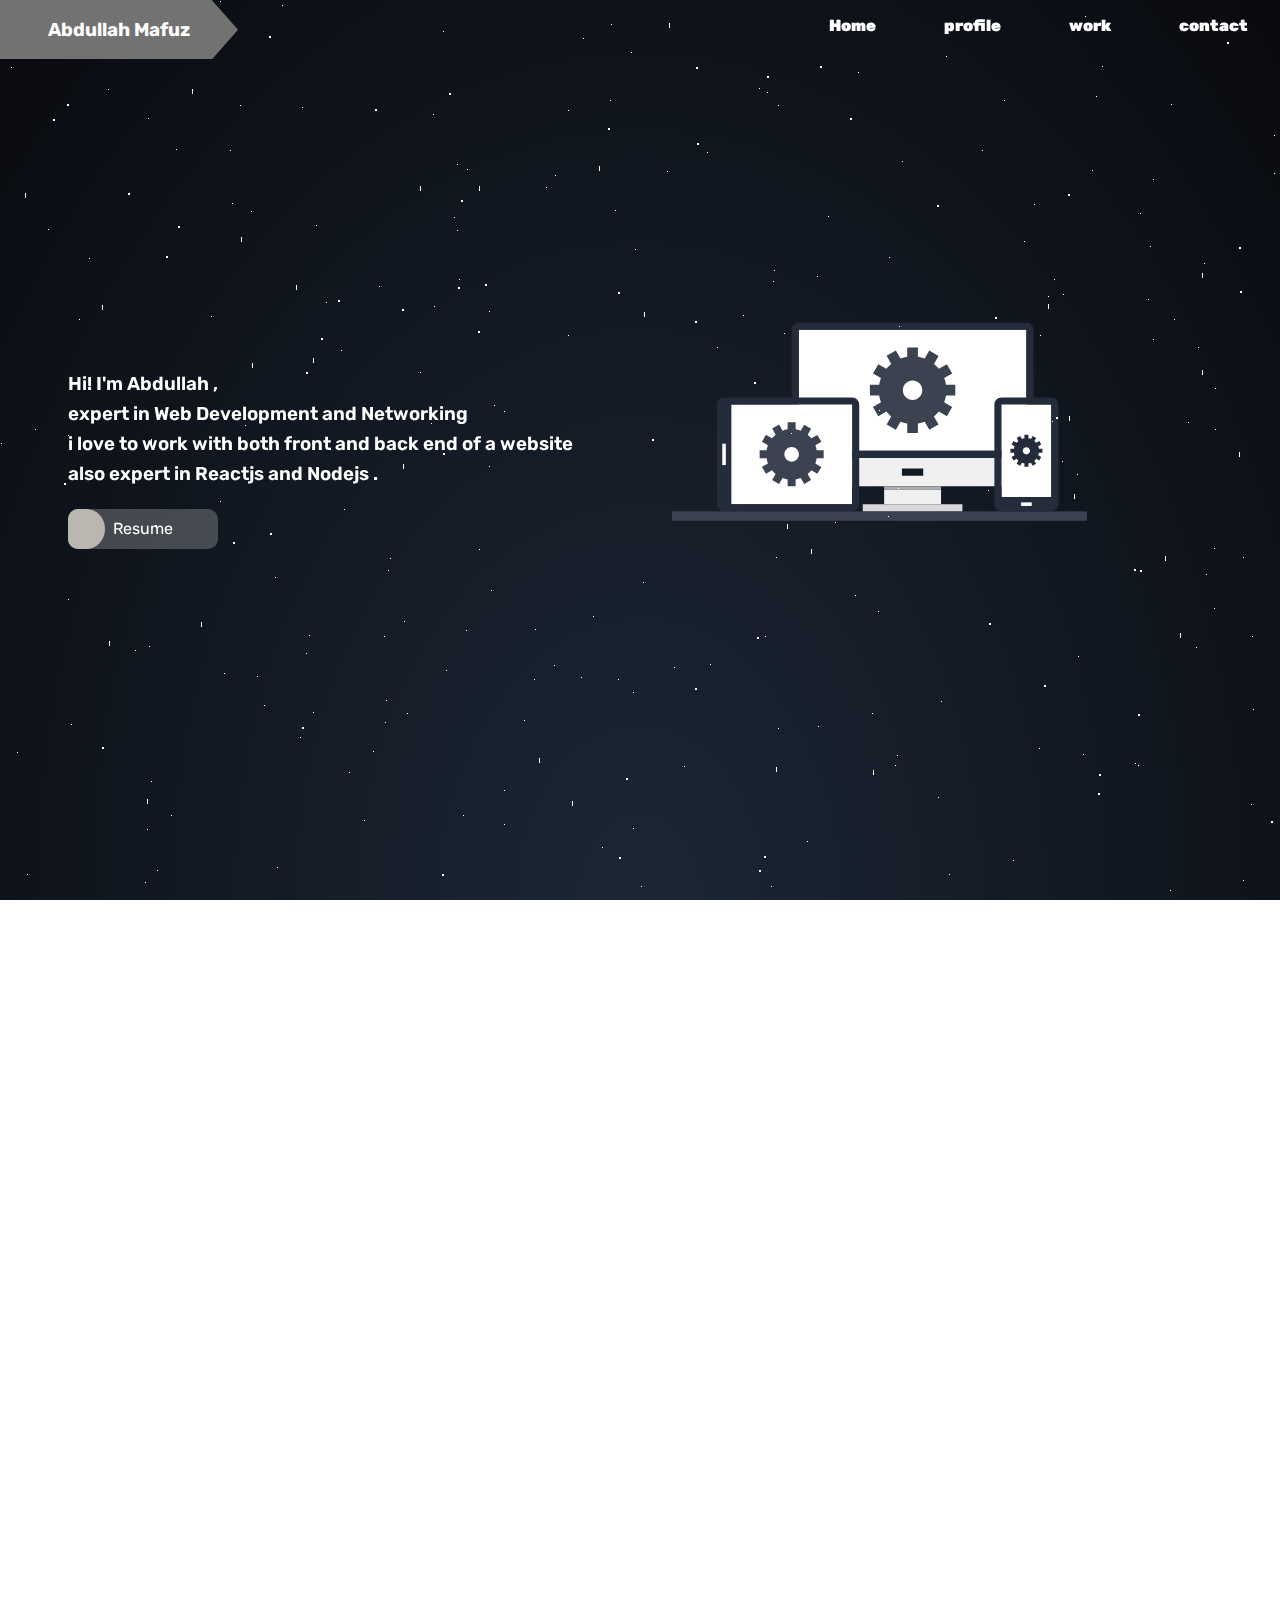
==== commit d6a36787: "profile heading done" ====
--- a/pages/profile.html
+++ b/pages/profile.html
@@ -14,7 +14,18 @@
 
 
     <div class="profile">
-
+        <div class="profile__header">
+            <div class="profile__header--left"><a href="../index.html"><h3>Abdullah Mafuz</h3></a></div>
+            <div class="profile__header--right">
+                <ul>
+                    <a href="../index.html"><li>Home</li></a>
+                    <a href="#"><li>profile</li></a>
+                    <a href="#"><li>work</li></a>
+                    <a href="#"><li>contact</li></a>
+                </ul>
+            </div>
+           
+        </div>
         <div class="profile__container">
             <div class="profile__left">
 
--- a/assets/css/profile/profile.css
+++ b/assets/css/profile/profile.css
@@ -9,6 +9,63 @@
   height: 100vh;
   overflow: hidden;
   background: radial-gradient(ellipse at bottom, #1B2735 0%, #090A0F 100%);
+  font-family: 'Rubik', sans-serif;
+}
+
+.profile__header {
+  position: absolute;
+  display: -webkit-box;
+  display: -ms-flexbox;
+  display: flex;
+  color: white;
+  z-index: 9;
+}
+
+.profile__header--left {
+  padding: 0 3rem;
+  cursor: pointer;
+}
+
+.profile__header--left:hover {
+  background-color: #727272;
+  -webkit-clip-path: polygon(0% 0%, 89% 0, 100% 50%, 89% 100%, 0% 100%);
+          clip-path: polygon(0% 0%, 89% 0, 100% 50%, 89% 100%, 0% 100%);
+  -webkit-transition: all 0.85s cubic-bezier(0.68, -0.55, 0.265, 1.55);
+  transition: all 0.85s cubic-bezier(0.68, -0.55, 0.265, 1.55);
+}
+
+.profile__header a {
+  text-decoration: none;
+  color: white;
+  cursor: pointer;
+}
+
+.profile__header--right {
+  position: fixed;
+  top: 0;
+  right: 0;
+  text-align: right;
+}
+
+.profile__header--right ul {
+  list-style: none;
+}
+
+.profile__header--right li {
+  display: inline;
+  text-decoration: none;
+  color: white;
+  padding: 1rem 2rem;
+  font-weight: 900;
+  cursor: pointer;
+}
+
+.profile__header--right li:hover {
+  background-color: #727272;
+  -webkit-clip-path: polygon(75% 0%, 100% 50%, 75% 100%, 0% 100%, 25% 50%, 0% 0%);
+          clip-path: polygon(75% 0%, 100% 50%, 75% 100%, 0% 100%, 25% 50%, 0% 0%);
+  -webkit-transition: all 0.85s cubic-bezier(0.68, -0.55, 0.265, 1.55);
+  transition: all 0.85s cubic-bezier(0.68, -0.55, 0.265, 1.55);
 }
 
 .profile__container {
@@ -88,8 +145,8 @@
   width: 1px;
   height: 1px;
   background: transparent;
-  -webkit-box-shadow: 291px 582px #FFF , 1141px 783px #FFF , 1574px 354px #FFF , 826px 1739px #FFF , 1665px 515px #FFF , 1527px 215px #FFF , 1086px 896px #FFF , 1262px 1924px #FFF , 1525px 1032px #FFF , 291px 1569px #FFF , 956px 1436px #FFF , 75px 50px #FFF , 1174px 164px #FFF , 157px 1416px #FFF , 1167px 825px #FFF , 266px 1973px #FFF , 1095px 220px #FFF , 1609px 1701px #FFF , 1128px 1232px #FFF , 202px 729px #FFF , 849px 1903px #FFF , 727px 1441px #FFF , 1313px 806px #FFF , 1444px 904px #FFF , 1615px 1876px #FFF , 745px 1026px #FFF , 1704px 1538px #FFF , 1711px 1359px #FFF , 1840px 1314px #FFF , 1358px 826px #FFF , 1094px 280px #FFF , 1646px 1897px #FFF , 1362px 924px #FFF , 1482px 164px #FFF , 1681px 7px #FFF , 427px 831px #FFF , 487px 1016px #FFF , 316px 281px #FFF , 1448px 1262px #FFF , 1285px 221px #FFF , 530px 1576px #FFF , 1225px 199px #FFF , 1676px 720px #FFF , 851px 1737px #FFF , 1512px 1039px #FFF , 401px 1629px #FFF , 384px 339px #FFF , 1446px 1277px #FFF , 238px 1819px #FFF , 1155px 1211px #FFF , 1304px 741px #FFF , 221px 524px #FFF , 1337px 98px #FFF , 839px 1682px #FFF , 619px 1249px #FFF , 329px 352px #FFF , 444px 314px #FFF , 1361px 1856px #FFF , 1304px 358px #FFF , 178px 1238px #FFF , 26px 1036px #FFF , 1807px 639px #FFF , 1840px 1896px #FFF , 347px 1377px #FFF , 1204px 1553px #FFF , 1730px 348px #FFF , 88px 1856px #FFF , 1575px 1538px #FFF , 1744px 1019px #FFF , 876px 1247px #FFF , 456px 1831px #FFF , 1154px 519px #FFF , 1106px 1809px #FFF , 1089px 489px #FFF , 935px 1672px #FFF , 1414px 1804px #FFF , 948px 112px #FFF , 242px 1496px #FFF , 97px 884px #FFF , 1693px 531px #FFF , 621px 1083px #FFF , 1201px 383px #FFF , 1511px 954px #FFF , 392px 610px #FFF , 1873px 193px #FFF , 846px 1312px #FFF , 595px 14px #FFF , 783px 1858px #FFF , 825px 834px #FFF , 315px 1125px #FFF , 1510px 150px #FFF , 963px 823px #FFF , 724px 1970px #FFF , 1685px 1339px #FFF , 501px 571px #FFF , 118px 214px #FFF , 473px 1448px #FFF , 1465px 740px #FFF , 1138px 97px #FFF , 1757px 189px #FFF , 1410px 1750px #FFF , 1681px 1680px #FFF , 325px 274px #FFF , 1567px 1919px #FFF , 1417px 940px #FFF , 1054px 770px #FFF , 38px 719px #FFF , 508px 89px #FFF , 18px 1429px #FFF , 797px 1230px #FFF , 1818px 103px #FFF , 73px 1766px #FFF , 956px 145px #FFF , 586px 1797px #FFF , 1612px 1994px #FFF , 889px 239px #FFF , 549px 746px #FFF , 453px 1681px #FFF , 1237px 1175px #FFF , 1489px 824px #FFF , 762px 1665px #FFF , 959px 1065px #FFF , 715px 19px #FFF , 1929px 134px #FFF , 899px 1843px #FFF , 880px 118px #FFF , 1885px 341px #FFF , 1967px 319px #FFF , 291px 87px #FFF , 932px 1633px #FFF , 1298px 872px #FFF , 609px 1961px #FFF , 1358px 1944px #FFF , 1937px 1342px #FFF , 1796px 27px #FFF , 615px 1939px #FFF , 1600px 1960px #FFF , 1311px 598px #FFF , 1115px 307px #FFF , 633px 875px #FFF , 1392px 397px #FFF , 870px 1741px #FFF , 511px 1768px #FFF , 1021px 100px #FFF , 1758px 1139px #FFF , 244px 801px #FFF , 747px 254px #FFF , 1196px 1666px #FFF , 140px 1790px #FFF , 333px 1271px #FFF , 940px 182px #FFF , 137px 1033px #FFF , 280px 1727px #FFF , 1822px 41px #FFF , 150px 1027px #FFF , 1206px 1227px #FFF , 841px 1173px #FFF , 944px 1838px #FFF , 653px 1998px #FFF , 978px 1016px #FFF , 1893px 154px #FFF , 1195px 1345px #FFF , 60px 1345px #FFF , 253px 490px #FFF , 1511px 329px #FFF , 828px 803px #FFF , 290px 205px #FFF , 1103px 3px #FFF , 572px 1394px #FFF , 1630px 11px #FFF , 645px 1700px #FFF , 542px 688px #FFF , 1390px 1533px #FFF , 880px 980px #FFF , 1546px 424px #FFF , 198px 563px #FFF , 1446px 532px #FFF , 1044px 1804px #FFF , 1790px 564px #FFF , 1927px 210px #FFF , 1039px 1717px #FFF , 238px 1107px #FFF , 890px 348px #FFF , 1320px 162px #FFF , 545px 231px #FFF , 415px 1186px #FFF , 1621px 142px #FFF , 1235px 1364px #FFF , 1341px 893px #FFF , 1890px 69px #FFF , 599px 972px #FFF , 18px 847px #FFF , 11px 403px #FFF , 1071px 237px #FFF , 1976px 1222px #FFF , 1593px 479px #FFF , 813px 1203px #FFF , 1278px 1093px #FFF , 673px 1993px #FFF , 354px 179px #FFF , 39px 1606px #FFF , 773px 438px #FFF , 1391px 90px #FFF , 1753px 596px #FFF , 1159px 989px #FFF , 1016px 1653px #FFF , 1963px 831px #FFF , 843px 1155px #FFF , 1275px 1479px #FFF , 1990px 1686px #FFF , 35px 803px #FFF , 1162px 1699px #FFF , 407px 1736px #FFF , 1527px 147px #FFF , 1119px 988px #FFF , 666px 377px #FFF , 1720px 1879px #FFF , 59px 1795px #FFF , 964px 1875px #FFF , 1597px 1693px #FFF , 1693px 1545px #FFF , 430px 1483px #FFF , 1205px 1622px #FFF , 30px 1501px #FFF , 1058px 1150px #FFF , 195px 328px #FFF , 1783px 239px #FFF , 1051px 1110px #FFF , 1338px 285px #FFF , 278px 57px #FFF , 922px 894px #FFF , 35px 1707px #FFF , 552px 963px #FFF , 181px 33px #FFF , 1967px 1852px #FFF , 321px 728px #FFF , 706px 1493px #FFF , 213px 1793px #FFF , 1489px 932px #FFF , 1715px 268px #FFF , 1208px 612px #FFF , 513px 301px #FFF , 1227px 1299px #FFF , 1005px 347px #FFF , 591px 1033px #FFF , 1348px 1886px #FFF , 1837px 894px #FFF , 869px 1267px #FFF , 54px 1329px #FFF , 1397px 496px #FFF , 465px 1669px #FFF , 1544px 1182px #FFF , 1065px 1441px #FFF , 372px 774px #FFF , 1934px 584px #FFF , 1907px 988px #FFF , 535px 410px #FFF , 895px 449px #FFF , 1360px 1995px #FFF , 1774px 43px #FFF , 397px 1344px #FFF , 148px 508px #FFF , 815px 1166px #FFF , 1151px 1012px #FFF , 1687px 199px #FFF , 157px 1786px #FFF , 1194px 808px #FFF , 442px 1827px #FFF , 660px 1023px #FFF , 897px 1455px #FFF , 27px 1558px #FFF , 1582px 1844px #FFF , 479px 986px #FFF , 1892px 1799px #FFF , 1678px 583px #FFF , 739px 1552px #FFF , 1544px 1556px #FFF , 286px 885px #FFF , 1662px 31px #FFF , 323px 309px #FFF , 1558px 323px #FFF , 1255px 1873px #FFF , 457px 76px #FFF , 1508px 1593px #FFF , 745px 392px #FFF , 184px 341px #FFF , 591px 1200px #FFF , 1259px 776px #FFF , 396px 219px #FFF , 374px 963px #FFF , 1220px 1955px #FFF , 317px 849px #FFF , 693px 274px #FFF , 1777px 946px #FFF , 193px 1144px #FFF , 1536px 1375px #FFF , 631px 1770px #FFF , 1413px 1247px #FFF , 310px 1808px #FFF , 1204px 223px #FFF , 1043px 751px #FFF , 1282px 239px #FFF , 446px 163px #FFF , 1516px 1471px #FFF , 1951px 1286px #FFF , 1344px 752px #FFF , 396px 561px #FFF , 810px 1628px #FFF , 1429px 1168px #FFF , 364px 1397px #FFF , 1211px 822px #FFF , 1998px 1062px #FFF , 172px 936px #FFF , 738px 955px #FFF , 609px 119px #FFF , 1201px 91px #FFF , 678px 1882px #FFF , 1948px 1364px #FFF , 481px 385px #FFF , 85px 436px #FFF , 1121px 1788px #FFF , 1678px 299px #FFF , 1588px 1838px #FFF , 428px 1035px #FFF , 1532px 603px #FFF , 857px 1945px #FFF , 35px 406px #FFF , 905px 143px #FFF , 205px 579px #FFF , 475px 1635px #FFF , 1340px 1274px #FFF , 1569px 588px #FFF , 1747px 1660px #FFF , 1496px 119px #FFF , 1357px 1729px #FFF , 256px 353px #FFF , 589px 1428px #FFF , 679px 1462px #FFF , 1424px 1429px #FFF , 483px 1686px #FFF , 242px 421px #FFF , 1423px 600px #FFF , 1659px 1314px #FFF , 1477px 1966px #FFF , 94px 1987px #FFF , 481px 1400px #FFF , 106px 1232px #FFF , 657px 1688px #FFF , 925px 512px #FFF , 1357px 174px #FFF , 601px 1086px #FFF , 156px 191px #FFF , 153px 399px #FFF , 5px 1219px #FFF , 127px 1335px #FFF , 147px 1136px #FFF , 1443px 1977px #FFF , 225px 977px #FFF , 1601px 1591px #FFF , 1318px 99px #FFF , 118px 31px #FFF , 134px 1529px #FFF , 364px 1920px #FFF , 851px 380px #FFF , 1548px 1928px #FFF , 1824px 1251px #FFF , 106px 567px #FFF , 1926px 1065px #FFF , 1933px 1893px #FFF , 696px 721px #FFF , 1852px 692px #FFF , 1182px 1489px #FFF , 619px 360px #FFF , 130px 315px #FFF , 747px 732px #FFF , 1223px 14px #FFF , 463px 1709px #FFF , 738px 1713px #FFF , 1302px 129px #FFF , 1859px 940px #FFF , 609px 1215px #FFF , 296px 380px #FFF , 1956px 605px #FFF , 62px 52px #FFF , 1429px 771px #FFF , 1121px 1381px #FFF , 487px 1344px #FFF , 1507px 1452px #FFF , 1970px 1366px #FFF , 666px 1510px #FFF , 210px 535px #FFF , 326px 312px #FFF , 713px 1541px #FFF , 50px 205px #FFF , 1985px 643px #FFF , 1188px 104px #FFF , 405px 1043px #FFF , 41px 1222px #FFF , 795px 945px #FFF , 1774px 1398px #FFF , 987px 967px #FFF , 123px 561px #FFF , 567px 1672px #FFF , 1827px 1215px #FFF , 1001px 998px #FFF , 2px 1910px #FFF , 1549px 103px #FFF , 632px 57px #FFF , 1845px 1448px #FFF , 1079px 600px #FFF , 399px 820px #FFF , 1575px 338px #FFF , 1668px 142px #FFF , 799px 1360px #FFF , 1430px 1897px #FFF , 424px 2000px #FFF , 232px 1314px #FFF , 1132px 356px #FFF , 1357px 942px #FFF , 1692px 373px #FFF , 16px 919px #FFF , 698px 1706px #FFF , 1373px 749px #FFF , 1079px 397px #FFF , 235px 1038px #FFF , 1701px 178px #FFF , 1444px 1678px #FFF , 445px 1953px #FFF , 550px 1140px #FFF , 1958px 1043px #FFF , 1147px 209px #FFF , 1200px 321px #FFF , 1432px 1907px #FFF , 891px 1050px #FFF , 231px 1964px #FFF , 136px 1054px #FFF , 210px 123px #FFF , 810px 54px #FFF , 358px 123px #FFF , 1276px 1491px #FFF , 1321px 352px #FFF , 634px 1815px #FFF , 47px 1272px #FFF , 1627px 268px #FFF , 1270px 216px #FFF , 567px 50px #FFF , 182px 922px #FFF , 689px 743px #FFF , 487px 372px #FFF , 1637px 1704px #FFF , 1561px 1869px #FFF , 1185px 522px #FFF , 352px 518px #FFF , 1100px 1823px #FFF , 862px 1144px #FFF , 1312px 1520px #FFF , 380px 1856px #FFF , 52px 593px #FFF , 194px 8px #FFF , 208px 475px #FFF , 36px 1351px #FFF , 165px 1648px #FFF , 931px 70px #FFF , 573px 380px #FFF , 1622px 1305px #FFF , 1851px 972px #FFF , 1774px 997px #FFF , 174px 1318px #FFF , 1475px 1686px #FFF , 1718px 1883px #FFF , 1562px 1509px #FFF , 775px 49px #FFF , 1177px 1767px #FFF , 1055px 1885px #FFF , 334px 262px #FFF , 300px 842px #FFF , 448px 1247px #FFF , 782px 1102px #FFF , 38px 569px #FFF , 722px 1883px #FFF , 1066px 864px #FFF , 1414px 494px #FFF , 1277px 732px #FFF , 1587px 1586px #FFF , 563px 974px #FFF , 1855px 1854px #FFF , 379px 457px #FFF , 1203px 564px #FFF , 578px 1123px #FFF , 1539px 1065px #FFF , 1029px 244px #FFF , 1380px 974px #FFF , 356px 100px #FFF , 822px 1801px #FFF , 112px 847px #FFF , 1932px 699px #FFF , 1247px 1198px #FFF , 519px 1100px #FFF , 743px 1576px #FFF , 1703px 636px #FFF , 1282px 1331px #FFF , 758px 411px #FFF , 551px 158px #FFF , 405px 1386px #FFF , 195px 523px #FFF , 1503px 1707px #FFF , 437px 868px #FFF , 941px 1021px #FFF , 352px 1277px #FFF , 392px 622px #FFF , 1387px 1968px #FFF , 869px 533px #FFF , 1563px 1423px #FFF , 1390px 389px #FFF , 7px 1799px #FFF , 732px 1592px #FFF , 1413px 1785px #FFF , 297px 701px #FFF , 38px 1027px #FFF , 1881px 1873px #FFF , 1957px 156px #FFF , 1148px 1202px #FFF , 692px 1698px #FFF , 290px 1133px #FFF , 988px 834px #FFF , 382px 375px #FFF , 969px 734px #FFF , 674px 1344px #FFF , 880px 691px #FFF , 763px 522px #FFF , 689px 213px #FFF , 1080px 1167px #FFF , 923px 881px #FFF , 726px 1892px #FFF , 401px 1131px #FFF , 1864px 1685px #FFF , 328px 1051px #FFF , 716px 1073px #FFF , 696px 689px #FFF , 1647px 1353px #FFF , 809px 1694px #FFF , 1579px 994px #FFF , 176px 350px #FFF , 832px 443px #FFF , 589px 317px #FFF , 341px 1870px #FFF , 1561px 860px #FFF , 1297px 1695px #FFF , 370px 871px #FFF , 527px 148px #FFF , 361px 112px #FFF , 523px 1018px #FFF , 815px 1374px #FFF , 2000px 418px #FFF , 1579px 1635px #FFF , 411px 626px #FFF , 1175px 1995px #FFF , 422px 434px #FFF , 896px 530px #FFF , 677px 758px #FFF , 365px 1835px #FFF , 149px 1766px #FFF , 143px 424px #FFF , 545px 405px #FFF , 1321px 1669px #FFF , 1102px 14px #FFF , 660px 1336px #FFF , 861px 166px #FFF , 848px 817px #FFF , 1248px 476px #FFF , 1895px 1039px #FFF , 977px 591px #FFF , 1131px 468px #FFF , 898px 403px #FFF , 1388px 178px #FFF , 1099px 1160px #FFF , 365px 1768px #FFF , 884px 1651px #FFF , 1029px 1855px #FFF , 1510px 383px #FFF , 13px 1200px #FFF , 376px 604px #FFF , 1289px 941px #FFF , 852px 333px #FFF , 1563px 1249px #FFF , 1480px 1955px #FFF , 36px 1595px #FFF , 1949px 552px #FFF , 998px 347px #FFF , 1289px 629px #FFF , 1393px 1741px #FFF , 625px 548px #FFF , 739px 802px #FFF , 1195px 461px #FFF , 1801px 13px #FFF , 578px 1603px #FFF , 1377px 1831px #FFF , 182px 433px #FFF , 1286px 1106px #FFF , 142px 776px #FFF , 1963px 59px #FFF , 1476px 1844px #FFF , 706px 1767px #FFF , 1672px 599px #FFF , 1549px 1332px #FFF , 1143px 912px #FFF , 1673px 1975px #FFF , 869px 1314px #FFF , 1694px 226px #FFF , 440px 1200px #FFF , 143px 1189px #FFF , 1284px 1802px #FFF , 1080px 209px #FFF , 991px 904px #FFF , 865px 1895px #FFF , 1435px 200px #FFF , 1251px 1534px #FFF , 1569px 415px #FFF , 402px 1899px #FFF , 1828px 854px #FFF , 1736px 1134px #FFF , 309px 1203px #FFF , 817px 491px #FFF , 1515px 1948px #FFF , 1800px 632px #FFF , 1930px 1890px #FFF , 365px 1780px #FFF , 1531px 1111px #FFF , 516px 739px #FFF , 1381px 350px #FFF , 1674px 1246px #FFF , 1099px 186px #FFF , 895px 1788px #FFF , 1376px 1888px #FFF , 69px 1607px #FFF , 999px 506px #FFF , 313px 785px #FFF , 1292px 1988px #FFF , 1268px 1088px #FFF , 896px 584px #FFF , 127px 1293px #FFF , 1894px 93px #FFF , 706px 1398px #FFF , 250px 1163px #FFF , 512px 777px #FFF , 1192px 641px #FFF , 1685px 82px #FFF , 1808px 376px #FFF , 156px 944px #FFF , 1490px 1097px #FFF , 806px 1705px #FFF , 1288px 608px #FFF , 946px 1083px #FFF , 1760px 1870px #FFF , 468px 1406px #FFF , 829px 167px #FFF , 884px 866px #FFF , 463px 1725px #FFF , 439px 1170px #FFF , 1727px 1294px #FFF , 990px 861px #FFF , 1543px 1840px #FFF , 93px 910px #FFF , 879px 193px #FFF , 498px 1832px #FFF , 594px 10px #FFF , 449px 147px #FFF , 1259px 1636px #FFF , 272px 1664px #FFF , 1389px 1233px #FFF , 1591px 1119px #FFF , 55px 547px #FFF , 531px 64px #FFF , 1787px 238px #FFF , 986px 99px #FFF , 452px 1657px #FFF , 892px 1268px #FFF , 1199px 70px #FFF , 24px 7px #FFF , 1263px 734px #FFF , 188px 1501px #FFF , 1621px 317px #FFF , 1867px 342px #FFF , 1981px 1958px #FFF , 1819px 1366px #FFF , 27px 1355px #FFF , 206px 455px #FFF , 1182px 619px #FFF , 628px 1735px #FFF , 1343px 476px #FFF , 1984px 166px #FFF , 1531px 1400px #FFF , 540px 1284px #FFF , 1304px 949px #FFF , 669px 1612px #FFF , 1091px 1166px #FFF , 292px 1018px #FFF , 1279px 1816px #FFF , 1551px 252px #FFF , 171px 1436px #FFF;
-          box-shadow: 291px 582px #FFF , 1141px 783px #FFF , 1574px 354px #FFF , 826px 1739px #FFF , 1665px 515px #FFF , 1527px 215px #FFF , 1086px 896px #FFF , 1262px 1924px #FFF , 1525px 1032px #FFF , 291px 1569px #FFF , 956px 1436px #FFF , 75px 50px #FFF , 1174px 164px #FFF , 157px 1416px #FFF , 1167px 825px #FFF , 266px 1973px #FFF , 1095px 220px #FFF , 1609px 1701px #FFF , 1128px 1232px #FFF , 202px 729px #FFF , 849px 1903px #FFF , 727px 1441px #FFF , 1313px 806px #FFF , 1444px 904px #FFF , 1615px 1876px #FFF , 745px 1026px #FFF , 1704px 1538px #FFF , 1711px 1359px #FFF , 1840px 1314px #FFF , 1358px 826px #FFF , 1094px 280px #FFF , 1646px 1897px #FFF , 1362px 924px #FFF , 1482px 164px #FFF , 1681px 7px #FFF , 427px 831px #FFF , 487px 1016px #FFF , 316px 281px #FFF , 1448px 1262px #FFF , 1285px 221px #FFF , 530px 1576px #FFF , 1225px 199px #FFF , 1676px 720px #FFF , 851px 1737px #FFF , 1512px 1039px #FFF , 401px 1629px #FFF , 384px 339px #FFF , 1446px 1277px #FFF , 238px 1819px #FFF , 1155px 1211px #FFF , 1304px 741px #FFF , 221px 524px #FFF , 1337px 98px #FFF , 839px 1682px #FFF , 619px 1249px #FFF , 329px 352px #FFF , 444px 314px #FFF , 1361px 1856px #FFF , 1304px 358px #FFF , 178px 1238px #FFF , 26px 1036px #FFF , 1807px 639px #FFF , 1840px 1896px #FFF , 347px 1377px #FFF , 1204px 1553px #FFF , 1730px 348px #FFF , 88px 1856px #FFF , 1575px 1538px #FFF , 1744px 1019px #FFF , 876px 1247px #FFF , 456px 1831px #FFF , 1154px 519px #FFF , 1106px 1809px #FFF , 1089px 489px #FFF , 935px 1672px #FFF , 1414px 1804px #FFF , 948px 112px #FFF , 242px 1496px #FFF , 97px 884px #FFF , 1693px 531px #FFF , 621px 1083px #FFF , 1201px 383px #FFF , 1511px 954px #FFF , 392px 610px #FFF , 1873px 193px #FFF , 846px 1312px #FFF , 595px 14px #FFF , 783px 1858px #FFF , 825px 834px #FFF , 315px 1125px #FFF , 1510px 150px #FFF , 963px 823px #FFF , 724px 1970px #FFF , 1685px 1339px #FFF , 501px 571px #FFF , 118px 214px #FFF , 473px 1448px #FFF , 1465px 740px #FFF , 1138px 97px #FFF , 1757px 189px #FFF , 1410px 1750px #FFF , 1681px 1680px #FFF , 325px 274px #FFF , 1567px 1919px #FFF , 1417px 940px #FFF , 1054px 770px #FFF , 38px 719px #FFF , 508px 89px #FFF , 18px 1429px #FFF , 797px 1230px #FFF , 1818px 103px #FFF , 73px 1766px #FFF , 956px 145px #FFF , 586px 1797px #FFF , 1612px 1994px #FFF , 889px 239px #FFF , 549px 746px #FFF , 453px 1681px #FFF , 1237px 1175px #FFF , 1489px 824px #FFF , 762px 1665px #FFF , 959px 1065px #FFF , 715px 19px #FFF , 1929px 134px #FFF , 899px 1843px #FFF , 880px 118px #FFF , 1885px 341px #FFF , 1967px 319px #FFF , 291px 87px #FFF , 932px 1633px #FFF , 1298px 872px #FFF , 609px 1961px #FFF , 1358px 1944px #FFF , 1937px 1342px #FFF , 1796px 27px #FFF , 615px 1939px #FFF , 1600px 1960px #FFF , 1311px 598px #FFF , 1115px 307px #FFF , 633px 875px #FFF , 1392px 397px #FFF , 870px 1741px #FFF , 511px 1768px #FFF , 1021px 100px #FFF , 1758px 1139px #FFF , 244px 801px #FFF , 747px 254px #FFF , 1196px 1666px #FFF , 140px 1790px #FFF , 333px 1271px #FFF , 940px 182px #FFF , 137px 1033px #FFF , 280px 1727px #FFF , 1822px 41px #FFF , 150px 1027px #FFF , 1206px 1227px #FFF , 841px 1173px #FFF , 944px 1838px #FFF , 653px 1998px #FFF , 978px 1016px #FFF , 1893px 154px #FFF , 1195px 1345px #FFF , 60px 1345px #FFF , 253px 490px #FFF , 1511px 329px #FFF , 828px 803px #FFF , 290px 205px #FFF , 1103px 3px #FFF , 572px 1394px #FFF , 1630px 11px #FFF , 645px 1700px #FFF , 542px 688px #FFF , 1390px 1533px #FFF , 880px 980px #FFF , 1546px 424px #FFF , 198px 563px #FFF , 1446px 532px #FFF , 1044px 1804px #FFF , 1790px 564px #FFF , 1927px 210px #FFF , 1039px 1717px #FFF , 238px 1107px #FFF , 890px 348px #FFF , 1320px 162px #FFF , 545px 231px #FFF , 415px 1186px #FFF , 1621px 142px #FFF , 1235px 1364px #FFF , 1341px 893px #FFF , 1890px 69px #FFF , 599px 972px #FFF , 18px 847px #FFF , 11px 403px #FFF , 1071px 237px #FFF , 1976px 1222px #FFF , 1593px 479px #FFF , 813px 1203px #FFF , 1278px 1093px #FFF , 673px 1993px #FFF , 354px 179px #FFF , 39px 1606px #FFF , 773px 438px #FFF , 1391px 90px #FFF , 1753px 596px #FFF , 1159px 989px #FFF , 1016px 1653px #FFF , 1963px 831px #FFF , 843px 1155px #FFF , 1275px 1479px #FFF , 1990px 1686px #FFF , 35px 803px #FFF , 1162px 1699px #FFF , 407px 1736px #FFF , 1527px 147px #FFF , 1119px 988px #FFF , 666px 377px #FFF , 1720px 1879px #FFF , 59px 1795px #FFF , 964px 1875px #FFF , 1597px 1693px #FFF , 1693px 1545px #FFF , 430px 1483px #FFF , 1205px 1622px #FFF , 30px 1501px #FFF , 1058px 1150px #FFF , 195px 328px #FFF , 1783px 239px #FFF , 1051px 1110px #FFF , 1338px 285px #FFF , 278px 57px #FFF , 922px 894px #FFF , 35px 1707px #FFF , 552px 963px #FFF , 181px 33px #FFF , 1967px 1852px #FFF , 321px 728px #FFF , 706px 1493px #FFF , 213px 1793px #FFF , 1489px 932px #FFF , 1715px 268px #FFF , 1208px 612px #FFF , 513px 301px #FFF , 1227px 1299px #FFF , 1005px 347px #FFF , 591px 1033px #FFF , 1348px 1886px #FFF , 1837px 894px #FFF , 869px 1267px #FFF , 54px 1329px #FFF , 1397px 496px #FFF , 465px 1669px #FFF , 1544px 1182px #FFF , 1065px 1441px #FFF , 372px 774px #FFF , 1934px 584px #FFF , 1907px 988px #FFF , 535px 410px #FFF , 895px 449px #FFF , 1360px 1995px #FFF , 1774px 43px #FFF , 397px 1344px #FFF , 148px 508px #FFF , 815px 1166px #FFF , 1151px 1012px #FFF , 1687px 199px #FFF , 157px 1786px #FFF , 1194px 808px #FFF , 442px 1827px #FFF , 660px 1023px #FFF , 897px 1455px #FFF , 27px 1558px #FFF , 1582px 1844px #FFF , 479px 986px #FFF , 1892px 1799px #FFF , 1678px 583px #FFF , 739px 1552px #FFF , 1544px 1556px #FFF , 286px 885px #FFF , 1662px 31px #FFF , 323px 309px #FFF , 1558px 323px #FFF , 1255px 1873px #FFF , 457px 76px #FFF , 1508px 1593px #FFF , 745px 392px #FFF , 184px 341px #FFF , 591px 1200px #FFF , 1259px 776px #FFF , 396px 219px #FFF , 374px 963px #FFF , 1220px 1955px #FFF , 317px 849px #FFF , 693px 274px #FFF , 1777px 946px #FFF , 193px 1144px #FFF , 1536px 1375px #FFF , 631px 1770px #FFF , 1413px 1247px #FFF , 310px 1808px #FFF , 1204px 223px #FFF , 1043px 751px #FFF , 1282px 239px #FFF , 446px 163px #FFF , 1516px 1471px #FFF , 1951px 1286px #FFF , 1344px 752px #FFF , 396px 561px #FFF , 810px 1628px #FFF , 1429px 1168px #FFF , 364px 1397px #FFF , 1211px 822px #FFF , 1998px 1062px #FFF , 172px 936px #FFF , 738px 955px #FFF , 609px 119px #FFF , 1201px 91px #FFF , 678px 1882px #FFF , 1948px 1364px #FFF , 481px 385px #FFF , 85px 436px #FFF , 1121px 1788px #FFF , 1678px 299px #FFF , 1588px 1838px #FFF , 428px 1035px #FFF , 1532px 603px #FFF , 857px 1945px #FFF , 35px 406px #FFF , 905px 143px #FFF , 205px 579px #FFF , 475px 1635px #FFF , 1340px 1274px #FFF , 1569px 588px #FFF , 1747px 1660px #FFF , 1496px 119px #FFF , 1357px 1729px #FFF , 256px 353px #FFF , 589px 1428px #FFF , 679px 1462px #FFF , 1424px 1429px #FFF , 483px 1686px #FFF , 242px 421px #FFF , 1423px 600px #FFF , 1659px 1314px #FFF , 1477px 1966px #FFF , 94px 1987px #FFF , 481px 1400px #FFF , 106px 1232px #FFF , 657px 1688px #FFF , 925px 512px #FFF , 1357px 174px #FFF , 601px 1086px #FFF , 156px 191px #FFF , 153px 399px #FFF , 5px 1219px #FFF , 127px 1335px #FFF , 147px 1136px #FFF , 1443px 1977px #FFF , 225px 977px #FFF , 1601px 1591px #FFF , 1318px 99px #FFF , 118px 31px #FFF , 134px 1529px #FFF , 364px 1920px #FFF , 851px 380px #FFF , 1548px 1928px #FFF , 1824px 1251px #FFF , 106px 567px #FFF , 1926px 1065px #FFF , 1933px 1893px #FFF , 696px 721px #FFF , 1852px 692px #FFF , 1182px 1489px #FFF , 619px 360px #FFF , 130px 315px #FFF , 747px 732px #FFF , 1223px 14px #FFF , 463px 1709px #FFF , 738px 1713px #FFF , 1302px 129px #FFF , 1859px 940px #FFF , 609px 1215px #FFF , 296px 380px #FFF , 1956px 605px #FFF , 62px 52px #FFF , 1429px 771px #FFF , 1121px 1381px #FFF , 487px 1344px #FFF , 1507px 1452px #FFF , 1970px 1366px #FFF , 666px 1510px #FFF , 210px 535px #FFF , 326px 312px #FFF , 713px 1541px #FFF , 50px 205px #FFF , 1985px 643px #FFF , 1188px 104px #FFF , 405px 1043px #FFF , 41px 1222px #FFF , 795px 945px #FFF , 1774px 1398px #FFF , 987px 967px #FFF , 123px 561px #FFF , 567px 1672px #FFF , 1827px 1215px #FFF , 1001px 998px #FFF , 2px 1910px #FFF , 1549px 103px #FFF , 632px 57px #FFF , 1845px 1448px #FFF , 1079px 600px #FFF , 399px 820px #FFF , 1575px 338px #FFF , 1668px 142px #FFF , 799px 1360px #FFF , 1430px 1897px #FFF , 424px 2000px #FFF , 232px 1314px #FFF , 1132px 356px #FFF , 1357px 942px #FFF , 1692px 373px #FFF , 16px 919px #FFF , 698px 1706px #FFF , 1373px 749px #FFF , 1079px 397px #FFF , 235px 1038px #FFF , 1701px 178px #FFF , 1444px 1678px #FFF , 445px 1953px #FFF , 550px 1140px #FFF , 1958px 1043px #FFF , 1147px 209px #FFF , 1200px 321px #FFF , 1432px 1907px #FFF , 891px 1050px #FFF , 231px 1964px #FFF , 136px 1054px #FFF , 210px 123px #FFF , 810px 54px #FFF , 358px 123px #FFF , 1276px 1491px #FFF , 1321px 352px #FFF , 634px 1815px #FFF , 47px 1272px #FFF , 1627px 268px #FFF , 1270px 216px #FFF , 567px 50px #FFF , 182px 922px #FFF , 689px 743px #FFF , 487px 372px #FFF , 1637px 1704px #FFF , 1561px 1869px #FFF , 1185px 522px #FFF , 352px 518px #FFF , 1100px 1823px #FFF , 862px 1144px #FFF , 1312px 1520px #FFF , 380px 1856px #FFF , 52px 593px #FFF , 194px 8px #FFF , 208px 475px #FFF , 36px 1351px #FFF , 165px 1648px #FFF , 931px 70px #FFF , 573px 380px #FFF , 1622px 1305px #FFF , 1851px 972px #FFF , 1774px 997px #FFF , 174px 1318px #FFF , 1475px 1686px #FFF , 1718px 1883px #FFF , 1562px 1509px #FFF , 775px 49px #FFF , 1177px 1767px #FFF , 1055px 1885px #FFF , 334px 262px #FFF , 300px 842px #FFF , 448px 1247px #FFF , 782px 1102px #FFF , 38px 569px #FFF , 722px 1883px #FFF , 1066px 864px #FFF , 1414px 494px #FFF , 1277px 732px #FFF , 1587px 1586px #FFF , 563px 974px #FFF , 1855px 1854px #FFF , 379px 457px #FFF , 1203px 564px #FFF , 578px 1123px #FFF , 1539px 1065px #FFF , 1029px 244px #FFF , 1380px 974px #FFF , 356px 100px #FFF , 822px 1801px #FFF , 112px 847px #FFF , 1932px 699px #FFF , 1247px 1198px #FFF , 519px 1100px #FFF , 743px 1576px #FFF , 1703px 636px #FFF , 1282px 1331px #FFF , 758px 411px #FFF , 551px 158px #FFF , 405px 1386px #FFF , 195px 523px #FFF , 1503px 1707px #FFF , 437px 868px #FFF , 941px 1021px #FFF , 352px 1277px #FFF , 392px 622px #FFF , 1387px 1968px #FFF , 869px 533px #FFF , 1563px 1423px #FFF , 1390px 389px #FFF , 7px 1799px #FFF , 732px 1592px #FFF , 1413px 1785px #FFF , 297px 701px #FFF , 38px 1027px #FFF , 1881px 1873px #FFF , 1957px 156px #FFF , 1148px 1202px #FFF , 692px 1698px #FFF , 290px 1133px #FFF , 988px 834px #FFF , 382px 375px #FFF , 969px 734px #FFF , 674px 1344px #FFF , 880px 691px #FFF , 763px 522px #FFF , 689px 213px #FFF , 1080px 1167px #FFF , 923px 881px #FFF , 726px 1892px #FFF , 401px 1131px #FFF , 1864px 1685px #FFF , 328px 1051px #FFF , 716px 1073px #FFF , 696px 689px #FFF , 1647px 1353px #FFF , 809px 1694px #FFF , 1579px 994px #FFF , 176px 350px #FFF , 832px 443px #FFF , 589px 317px #FFF , 341px 1870px #FFF , 1561px 860px #FFF , 1297px 1695px #FFF , 370px 871px #FFF , 527px 148px #FFF , 361px 112px #FFF , 523px 1018px #FFF , 815px 1374px #FFF , 2000px 418px #FFF , 1579px 1635px #FFF , 411px 626px #FFF , 1175px 1995px #FFF , 422px 434px #FFF , 896px 530px #FFF , 677px 758px #FFF , 365px 1835px #FFF , 149px 1766px #FFF , 143px 424px #FFF , 545px 405px #FFF , 1321px 1669px #FFF , 1102px 14px #FFF , 660px 1336px #FFF , 861px 166px #FFF , 848px 817px #FFF , 1248px 476px #FFF , 1895px 1039px #FFF , 977px 591px #FFF , 1131px 468px #FFF , 898px 403px #FFF , 1388px 178px #FFF , 1099px 1160px #FFF , 365px 1768px #FFF , 884px 1651px #FFF , 1029px 1855px #FFF , 1510px 383px #FFF , 13px 1200px #FFF , 376px 604px #FFF , 1289px 941px #FFF , 852px 333px #FFF , 1563px 1249px #FFF , 1480px 1955px #FFF , 36px 1595px #FFF , 1949px 552px #FFF , 998px 347px #FFF , 1289px 629px #FFF , 1393px 1741px #FFF , 625px 548px #FFF , 739px 802px #FFF , 1195px 461px #FFF , 1801px 13px #FFF , 578px 1603px #FFF , 1377px 1831px #FFF , 182px 433px #FFF , 1286px 1106px #FFF , 142px 776px #FFF , 1963px 59px #FFF , 1476px 1844px #FFF , 706px 1767px #FFF , 1672px 599px #FFF , 1549px 1332px #FFF , 1143px 912px #FFF , 1673px 1975px #FFF , 869px 1314px #FFF , 1694px 226px #FFF , 440px 1200px #FFF , 143px 1189px #FFF , 1284px 1802px #FFF , 1080px 209px #FFF , 991px 904px #FFF , 865px 1895px #FFF , 1435px 200px #FFF , 1251px 1534px #FFF , 1569px 415px #FFF , 402px 1899px #FFF , 1828px 854px #FFF , 1736px 1134px #FFF , 309px 1203px #FFF , 817px 491px #FFF , 1515px 1948px #FFF , 1800px 632px #FFF , 1930px 1890px #FFF , 365px 1780px #FFF , 1531px 1111px #FFF , 516px 739px #FFF , 1381px 350px #FFF , 1674px 1246px #FFF , 1099px 186px #FFF , 895px 1788px #FFF , 1376px 1888px #FFF , 69px 1607px #FFF , 999px 506px #FFF , 313px 785px #FFF , 1292px 1988px #FFF , 1268px 1088px #FFF , 896px 584px #FFF , 127px 1293px #FFF , 1894px 93px #FFF , 706px 1398px #FFF , 250px 1163px #FFF , 512px 777px #FFF , 1192px 641px #FFF , 1685px 82px #FFF , 1808px 376px #FFF , 156px 944px #FFF , 1490px 1097px #FFF , 806px 1705px #FFF , 1288px 608px #FFF , 946px 1083px #FFF , 1760px 1870px #FFF , 468px 1406px #FFF , 829px 167px #FFF , 884px 866px #FFF , 463px 1725px #FFF , 439px 1170px #FFF , 1727px 1294px #FFF , 990px 861px #FFF , 1543px 1840px #FFF , 93px 910px #FFF , 879px 193px #FFF , 498px 1832px #FFF , 594px 10px #FFF , 449px 147px #FFF , 1259px 1636px #FFF , 272px 1664px #FFF , 1389px 1233px #FFF , 1591px 1119px #FFF , 55px 547px #FFF , 531px 64px #FFF , 1787px 238px #FFF , 986px 99px #FFF , 452px 1657px #FFF , 892px 1268px #FFF , 1199px 70px #FFF , 24px 7px #FFF , 1263px 734px #FFF , 188px 1501px #FFF , 1621px 317px #FFF , 1867px 342px #FFF , 1981px 1958px #FFF , 1819px 1366px #FFF , 27px 1355px #FFF , 206px 455px #FFF , 1182px 619px #FFF , 628px 1735px #FFF , 1343px 476px #FFF , 1984px 166px #FFF , 1531px 1400px #FFF , 540px 1284px #FFF , 1304px 949px #FFF , 669px 1612px #FFF , 1091px 1166px #FFF , 292px 1018px #FFF , 1279px 1816px #FFF , 1551px 252px #FFF , 171px 1436px #FFF;
+  -webkit-box-shadow: 1595px 677px #FFF , 1873px 1226px #FFF , 297px 1369px #FFF , 1315px 623px #FFF , 1975px 1828px #FFF , 1459px 1492px #FFF , 1514px 891px #FFF , 635px 249px #FFF , 1078px 656px #FFF , 172px 1880px #FFF , 1604px 1746px #FFF , 466px 1906px #FFF , 1443px 1167px #FFF , 899px 326px #FFF , 245px 425px #FFF , 1636px 425px #FFF , 24px 1821px #FFF , 1188px 422px #FFF , 1502px 1812px #FFF , 1843px 18px #FFF , 855px 595px #FFF , 99px 976px #FFF , 1473px 1749px #FFF , 255px 1557px #FFF , 895px 765px #FFF , 356px 1353px #FFF , 870px 1274px #FFF , 615px 210px #FFF , 554px 665px #FFF , 1178px 1135px #FFF , 1807px 35px #FFF , 135px 1110px #FFF , 711px 1232px #FFF , 1900px 1330px #FFF , 618px 679px #FFF , 1215px 388px #FFF , 1365px 928px #FFF , 1824px 257px #FFF , 581px 677px #FFF , 661px 1289px #FFF , 676px 994px #FFF , 1481px 1919px #FFF , 1633px 1809px #FFF , 1695px 277px #FFF , 1073px 1677px #FFF , 784px 333px #FFF , 1249px 1486px #FFF , 1236px 1457px #FFF , 187px 1889px #FFF , 1291px 1769px #FFF , 149px 646px #FFF , 1681px 1562px #FFF , 257px 676px #FFF , 433px 114px #FFF , 1611px 1398px #FFF , 612px 1152px #FFF , 964px 412px #FFF , 1013px 985px #FFF , 902px 161px #FFF , 1224px 1638px #FFF , 620px 1402px #FFF , 1276px 1504px #FFF , 1940px 319px #FFF , 1081px 1891px #FFF , 384px 636px #FFF , 1030px 1525px #FFF , 240px 1383px #FFF , 146px 1600px #FFF , 157px 870px #FFF , 1558px 6px #FFF , 1596px 1247px #FFF , 1693px 1278px #FFF , 1251px 804px #FFF , 344px 509px #FFF , 1075px 1648px #FFF , 1588px 1698px #FFF , 811px 491px #FFF , 1746px 352px #FFF , 1282px 699px #FFF , 327px 1090px #FFF , 878px 611px #FFF , 1026px 1930px #FFF , 1293px 1019px #FFF , 1730px 1702px #FFF , 1109px 1103px #FFF , 1933px 1751px #FFF , 993px 345px #FFF , 1885px 1573px #FFF , 631px 1671px #FFF , 1896px 1014px #FFF , 1171px 104px #FFF , 728px 1134px #FFF , 828px 216px #FFF , 1183px 1259px #FFF , 531px 979px #FFF , 1730px 75px #FFF , 1081px 1989px #FFF , 392px 1082px #FFF , 578px 1710px #FFF , 201px 1388px #FFF , 1846px 1073px #FFF , 822px 1361px #FFF , 663px 1521px #FFF , 1792px 820px #FFF , 1639px 1934px #FFF , 1549px 270px #FFF , 9px 1018px #FFF , 1284px 1423px #FFF , 379px 286px #FFF , 504px 790px #FFF , 1721px 1697px #FFF , 633px 692px #FFF , 1391px 1291px #FFF , 717px 1480px #FFF , 1243px 880px #FFF , 277px 1602px #FFF , 385px 722px #FFF , 1718px 1976px #FFF , 21px 1733px #FFF , 1055px 1189px #FFF , 300px 737px #FFF , 568px 110px #FFF , 1551px 834px #FFF , 236px 1115px #FFF , 220px 501px #FFF , 827px 1401px #FFF , 963px 1470px #FFF , 1904px 1185px #FFF , 1986px 1074px #FFF , 337px 1896px #FFF , 803px 1409px #FFF , 467px 169px #FFF , 654px 1587px #FFF , 568px 335px #FFF , 343px 1988px #FFF , 1354px 1132px #FFF , 794px 1772px #FFF , 811px 1074px #FFF , 282px 5px #FFF , 1475px 1275px #FFF , 1206px 574px #FFF , 1153px 339px #FFF , 1700px 725px #FFF , 349px 772px #FFF , 89px 258px #FFF , 1148px 299px #FFF , 324px 1662px #FFF , 1481px 94px #FFF , 643px 582px #FFF , 1825px 1042px #FFF , 1013px 860px #FFF , 607px 979px #FFF , 1150px 246px #FFF , 1160px 1613px #FFF , 275px 577px #FFF , 404px 621px #FFF , 1083px 754px #FFF , 407px 713px #FFF , 1502px 45px #FFF , 1536px 1460px #FFF , 341px 350px #FFF , 1120px 1123px #FFF , 1551px 731px #FFF , 1767px 1834px #FFF , 456px 1761px #FFF , 565px 1907px #FFF , 1039px 748px #FFF , 935px 918px #FFF , 1782px 918px #FFF , 1770px 1403px #FFF , 1883px 1435px #FFF , 1372px 109px #FFF , 1084px 1691px #FFF , 1680px 1665px #FFF , 271px 1125px #FFF , 224px 673px #FFF , 15px 1724px #FFF , 158px 1663px #FFF , 888px 516px #FFF , 429px 1948px #FFF , 554px 1627px #FFF , 1379px 211px #FFF , 788px 1764px #FFF , 1318px 101px #FFF , 1400px 784px #FFF , 631px 52px #FFF , 1727px 1870px #FFF , 563px 1009px #FFF , 491px 590px #FFF , 1597px 1478px #FFF , 1145px 1555px #FFF , 950px 1696px #FFF , 534px 1363px #FFF , 938px 797px #FFF , 1288px 846px #FFF , 246px 1052px #FFF , 1107px 1193px #FFF , 389px 1657px #FFF , 889px 257px #FFF , 1954px 1751px #FFF , 434px 306px #FFF , 359px 924px #FFF , 637px 1127px #FFF , 1294px 1544px #FFF , 1786px 1889px #FFF , 1105px 1576px #FFF , 1142px 1561px #FFF , 1606px 212px #FFF , 173px 1145px #FFF , 276px 1202px #FFF , 1884px 1044px #FFF , 264px 705px #FFF , 1463px 1360px #FFF , 359px 1700px #FFF , 878px 1023px #FFF , 1554px 1363px #FFF , 1737px 1017px #FFF , 1797px 258px #FFF , 1750px 1454px #FFF , 251px 211px #FFF , 765px 636px #FFF , 493px 1579px #FFF , 1959px 997px #FFF , 129px 1897px #FFF , 1354px 333px #FFF , 463px 815px #FFF , 491px 1888px #FFF , 504px 411px #FFF , 1693px 1607px #FFF , 214px 1533px #FFF , 378px 1206px #FFF , 684px 766px #FFF , 1584px 778px #FFF , 1762px 1013px #FFF , 605px 1056px #FFF , 1128px 941px #FFF , 171px 815px #FFF , 1560px 1296px #FFF , 1996px 46px #FFF , 305px 1466px #FFF , 589px 1779px #FFF , 622px 1308px #FFF , 1102px 66px #FFF , 230px 150px #FFF , 1437px 1120px #FFF , 484px 1146px #FFF , 1808px 1250px #FFF , 373px 751px #FFF , 1828px 557px #FFF , 778px 105px #FFF , 1963px 1775px #FFF , 633px 828px #FFF , 1758px 33px #FFF , 837px 1286px #FFF , 1398px 1466px #FFF , 799px 1599px #FFF , 1196px 647px #FFF , 1200px 1951px #FFF , 1359px 1668px #FFF , 897px 755px #FFF , 1207px 1440px #FFF , 916px 1279px #FFF , 1627px 1980px #FFF , 835px 522px #FFF , 981px 349px #FFF , 1052px 421px #FFF , 431px 423px #FFF , 1817px 1966px #FFF , 316px 225px #FFF , 1185px 1994px #FFF , 135px 650px #FFF , 1392px 1912px #FFF , 1931px 1135px #FFF , 1515px 459px #FFF , 1583px 614px #FFF , 382px 1610px #FFF , 535px 629px #FFF , 1290px 1045px #FFF , 1944px 350px #FFF , 11px 67px #FFF , 555px 175px #FFF , 1215px 429px #FFF , 1368px 1619px #FFF , 572px 1050px #FFF , 1415px 766px #FFF , 858px 72px #FFF , 771px 886px #FFF , 1379px 1676px #FFF , 1359px 136px #FFF , 791px 1380px #FFF , 1198px 347px #FFF , 1214px 608px #FFF , 1635px 383px #FFF , 1827px 452px #FFF , 743px 315px #FFF , 1378px 341px #FFF , 240px 105px #FFF , 1702px 1803px #FFF , 1932px 1427px #FFF , 801px 1765px #FFF , 68px 1226px #FFF , 776px 557px #FFF , 3px 1222px #FFF , 1048px 296px #FFF , 1004px 100px #FFF , 534px 679px #FFF , 1336px 1821px #FFF , 1876px 2000px #FFF , 1554px 1227px #FFF , 1622px 1585px #FFF , 181px 1832px #FFF , 48px 229px #FFF , 815px 385px #FFF , 1448px 1010px #FFF , 104px 1318px #FFF , 1028px 1636px #FFF , 63px 1711px #FFF , 1642px 1138px #FFF , 368px 1248px #FFF , 791px 433px #FFF , 1365px 1211px #FFF , 1766px 769px #FFF , 1958px 907px #FFF , 1116px 1466px #FFF , 602px 847px #FFF , 1696px 1796px #FFF , 976px 430px #FFF , 313px 1440px #FFF , 1842px 1984px #FFF , 569px 1915px #FFF , 1662px 604px #FFF , 1024px 241px #FFF , 426px 1753px #FFF , 1185px 987px #FFF , 1270px 1965px #FFF , 960px 1035px #FFF , 767px 92px #FFF , 1167px 1434px #FFF , 504px 824px #FFF , 1935px 944px #FFF , 1835px 601px #FFF , 1808px 1941px #FFF , 878px 1757px #FFF , 1085px 16px #FFF , 1279px 1469px #FFF , 1152px 1440px #FFF , 907px 1512px #FFF , 1565px 1576px #FFF , 937px 1032px #FFF , 1570px 606px #FFF , 1881px 1245px #FFF , 221px 1023px #FFF , 457px 1567px #FFF , 1802px 1674px #FFF , 1867px 355px #FFF , 1435px 1299px #FFF , 1206px 1772px #FFF , 388px 570px #FFF , 1813px 895px #FFF , 1661px 1119px #FFF , 1986px 1491px #FFF , 49px 987px #FFF , 1865px 34px #FFF , 1529px 728px #FFF , 1737px 86px #FFF , 1369px 1532px #FFF , 1187px 1136px #FFF , 610px 100px #FFF , 1146px 1871px #FFF , 1773px 1763px #FFF , 1086px 1313px #FFF , 317px 1181px #FFF , 457px 164px #FFF , 326px 302px #FFF , 1628px 391px #FFF , 988px 490px #FFF , 1490px 1053px #FFF , 1253px 709px #FFF , 913px 498px #FFF , 640px 1054px #FFF , 778px 983px #FFF , 1017px 1594px #FFF , 233px 1301px #FFF , 1321px 630px #FFF , 31px 1493px #FFF , 1684px 1212px #FFF , 567px 1908px #FFF , 454px 217px #FFF , 879px 410px #FFF , 1685px 1738px #FFF , 872px 713px #FFF , 463px 967px #FFF , 1887px 397px #FFF , 1405px 1737px #FFF , 151px 781px #FFF , 414px 1481px #FFF , 1024px 391px #FFF , 898px 488px #FFF , 1544px 1402px #FFF , 1478px 1695px #FFF , 1577px 1756px #FFF , 522px 1579px #FFF , 1287px 199px #FFF , 1985px 318px #FFF , 1782px 622px #FFF , 1595px 74px #FFF , 524px 720px #FFF , 66px 919px #FFF , 369px 1550px #FFF , 1828px 890px #FFF , 1577px 705px #FFF , 480px 1688px #FFF , 489px 466px #FFF , 64px 28px #FFF , 1240px 1030px #FFF , 27px 874px #FFF , 1320px 1250px #FFF , 1188px 1058px #FFF , 982px 150px #FFF , 466px 630px #FFF , 1657px 310px #FFF , 1353px 1231px #FFF , 1398px 268px #FFF , 1840px 479px #FFF , 740px 1696px #FFF , 457px 230px #FFF , 1148px 1058px #FFF , 1135px 763px #FFF , 778px 728px #FFF , 204px 1575px #FFF , 807px 841px #FFF , 499px 1572px #FFF , 1934px 1887px #FFF , 1649px 1528px #FFF , 145px 882px #FFF , 803px 1279px #FFF , 1889px 1748px #FFF , 365px 1255px #FFF , 172px 1019px #FFF , 601px 1489px #FFF , 1194px 1517px #FFF , 583px 38px #FFF , 1447px 210px #FFF , 774px 270px #FFF , 6px 1060px #FFF , 1092px 170px #FFF , 420px 1009px #FFF , 73px 999px #FFF , 692px 1911px #FFF , 1738px 1356px #FFF , 364px 820px #FFF , 710px 664px #FFF , 1317px 1754px #FFF , 1626px 309px #FFF , 1835px 1914px #FFF , 1418px 143px #FFF , 176px 149px #FFF , 1140px 213px #FFF , 148px 1879px #FFF , 1755px 699px #FFF , 1867px 828px #FFF , 941px 1016px #FFF , 1617px 1973px #FFF , 1673px 84px #FFF , 949px 874px #FFF , 946px 56px #FFF , 1526px 1174px #FFF , 1672px 1210px #FFF , 571px 1724px #FFF , 743px 1566px #FFF , 1170px 890px #FFF , 1500px 1840px #FFF , 17px 752px #FFF , 674px 667px #FFF , 819px 1376px #FFF , 1624px 1688px #FFF , 12px 1126px #FFF , 219px 1130px #FFF , 1298px 1216px #FFF , 494px 405px #FFF , 277px 867px #FFF , 818px 726px #FFF , 302px 107px #FFF , 1091px 1920px #FFF , 992px 1229px #FFF , 1659px 783px #FFF , 1983px 1456px #FFF , 282px 1125px #FFF , 309px 635px #FFF , 1717px 1093px #FFF , 1054px 279px #FFF , 1659px 1070px #FFF , 1905px 886px #FFF , 520px 1885px #FFF , 1689px 714px #FFF , 1936px 1071px #FFF , 127px 1120px #FFF , 770px 1632px #FFF , 1312px 1550px #FFF , 714px 1923px #FFF , 546px 187px #FFF , 1340px 886px #FFF , 131px 925px #FFF , 51px 1462px #FFF , 1322px 1716px #FFF , 755px 1696px #FFF , 1761px 72px #FFF , 1409px 1649px #FFF , 854px 1284px #FFF , 959px 430px #FFF , 79px 1823px #FFF , 24px 1225px #FFF , 1458px 904px #FFF , 1655px 1500px #FFF , 1512px 718px #FFF , 317px 1040px #FFF , 446px 670px #FFF , 739px 1472px #FFF , 1145px 1635px #FFF , 41px 1814px #FFF , 1937px 674px #FFF , 1458px 1286px #FFF , 290px 1496px #FFF , 75px 1142px #FFF , 354px 1014px #FFF , 1279px 1177px #FFF , 1966px 1834px #FFF , 702px 1830px #FFF , 335px 1855px #FFF , 707px 152px #FFF , 35px 429px #FFF , 1274px 135px #FFF , 1278px 1826px #FFF , 1252px 636px #FFF , 386px 700px #FFF , 1138px 765px #FFF , 115px 48px #FFF , 211px 316px #FFF , 1245px 968px #FFF , 390px 558px #FFF , 584px 1845px #FFF , 1215px 1642px #FFF , 1366px 1260px #FFF , 1382px 1466px #FFF , 1020px 1401px #FFF , 1382px 918px #FFF , 258px 974px #FFF , 1771px 604px #FFF , 108px 89px #FFF , 1174px 319px #FFF , 68px 599px #FFF , 1784px 296px #FFF , 1964px 1638px #FFF , 611px 24px #FFF , 1213px 1049px #FFF , 342px 1369px #FFF , 1815px 482px #FFF , 535px 1702px #FFF , 541px 1714px #FFF , 1672px 956px #FFF , 1585px 378px #FFF , 1590px 1367px #FFF , 1361px 1973px #FFF , 641px 886px #FFF , 742px 1823px #FFF , 589px 1392px #FFF , 232px 203px #FFF , 1921px 451px #FFF , 1519px 432px #FFF , 1722px 14px #FFF , 1937px 785px #FFF , 1868px 443px #FFF , 1974px 186px #FFF , 1799px 784px #FFF , 1872px 1954px #FFF , 484px 1277px #FFF , 1629px 5px #FFF , 908px 1549px #FFF , 355px 1421px #FFF , 1px 443px #FFF , 941px 701px #FFF , 420px 372px #FFF , 359px 915px #FFF , 1540px 1201px #FFF , 342px 1778px #FFF , 1153px 179px #FFF , 71px 724px #FFF , 823px 1651px #FFF , 1353px 1679px #FFF , 492px 1196px #FFF , 220px 1px #FFF , 667px 171px #FFF , 733px 1691px #FFF , 489px 311px #FFF , 1910px 258px #FFF , 1065px 1169px #FFF , 1063px 294px #FFF , 657px 1288px #FFF , 549px 1806px #FFF , 1070px 1315px #FFF , 1040px 335px #FFF , 304px 987px #FFF , 1784px 598px #FFF , 933px 1830px #FFF , 731px 1207px #FFF , 910px 1907px #FFF , 967px 1706px #FFF , 875px 1016px #FFF , 1516px 623px #FFF , 1023px 1195px #FFF , 1699px 202px #FFF , 404px 1503px #FFF , 602px 1386px #FFF , 1001px 1991px #FFF , 1627px 643px #FFF , 759px 88px #FFF , 1335px 16px #FFF , 621px 1163px #FFF , 78px 1491px #FFF , 1204px 263px #FFF , 382px 1348px #FFF , 1697px 1066px #FFF , 1793px 881px #FFF , 786px 1289px #FFF , 1214px 548px #FFF , 1897px 625px #FFF , 564px 1663px #FFF , 1488px 710px #FFF , 1662px 532px #FFF , 1274px 173px #FFF , 362px 1469px #FFF , 837px 1556px #FFF , 313px 712px #FFF , 1254px 905px #FFF , 1849px 146px #FFF , 479px 549px #FFF , 1083px 1860px #FFF , 148px 118px #FFF , 387px 1060px #FFF , 1659px 1403px #FFF , 803px 1376px #FFF , 459px 279px #FFF , 717px 347px #FFF , 1244px 1141px #FFF , 1077px 474px #FFF , 68px 435px #FFF , 1096px 96px #FFF , 1064px 1563px #FFF , 256px 1617px #FFF , 1889px 737px #FFF , 1549px 1417px #FFF , 855px 967px #FFF , 1187px 1601px #FFF , 1681px 1627px #FFF , 394px 1576px #FFF , 21px 1791px #FFF , 1087px 1400px #FFF , 36px 1808px #FFF , 965px 419px #FFF , 835px 1319px #FFF , 593px 616px #FFF , 1425px 189px #FFF , 366px 1048px #FFF , 1868px 1518px #FFF , 1311px 380px #FFF , 1848px 15px #FFF , 1619px 408px #FFF , 344px 1024px #FFF , 1738px 1294px #FFF , 253px 1273px #FFF , 326px 1933px #FFF , 79px 319px #FFF , 1367px 1421px #FFF , 1243px 557px #FFF , 1469px 1938px #FFF , 753px 1986px #FFF , 866px 1411px #FFF , 1734px 754px #FFF , 1034px 204px #FFF , 336px 1952px #FFF , 252px 1685px #FFF , 795px 1100px #FFF , 414px 1424px #FFF , 1198px 1511px #FFF , 1273px 1874px #FFF , 1949px 1974px #FFF , 443px 31px #FFF , 1048px 411px #FFF , 1830px 1273px #FFF , 147px 829px #FFF , 773px 281px #FFF , 92px 1423px #FFF , 1670px 991px #FFF , 306px 653px #FFF , 1062px 461px #FFF , 1726px 1564px #FFF , 1165px 1034px #FFF , 817px 276px #FFF , 825px 1211px #FFF , 1526px 1080px #FFF;
+          box-shadow: 1595px 677px #FFF , 1873px 1226px #FFF , 297px 1369px #FFF , 1315px 623px #FFF , 1975px 1828px #FFF , 1459px 1492px #FFF , 1514px 891px #FFF , 635px 249px #FFF , 1078px 656px #FFF , 172px 1880px #FFF , 1604px 1746px #FFF , 466px 1906px #FFF , 1443px 1167px #FFF , 899px 326px #FFF , 245px 425px #FFF , 1636px 425px #FFF , 24px 1821px #FFF , 1188px 422px #FFF , 1502px 1812px #FFF , 1843px 18px #FFF , 855px 595px #FFF , 99px 976px #FFF , 1473px 1749px #FFF , 255px 1557px #FFF , 895px 765px #FFF , 356px 1353px #FFF , 870px 1274px #FFF , 615px 210px #FFF , 554px 665px #FFF , 1178px 1135px #FFF , 1807px 35px #FFF , 135px 1110px #FFF , 711px 1232px #FFF , 1900px 1330px #FFF , 618px 679px #FFF , 1215px 388px #FFF , 1365px 928px #FFF , 1824px 257px #FFF , 581px 677px #FFF , 661px 1289px #FFF , 676px 994px #FFF , 1481px 1919px #FFF , 1633px 1809px #FFF , 1695px 277px #FFF , 1073px 1677px #FFF , 784px 333px #FFF , 1249px 1486px #FFF , 1236px 1457px #FFF , 187px 1889px #FFF , 1291px 1769px #FFF , 149px 646px #FFF , 1681px 1562px #FFF , 257px 676px #FFF , 433px 114px #FFF , 1611px 1398px #FFF , 612px 1152px #FFF , 964px 412px #FFF , 1013px 985px #FFF , 902px 161px #FFF , 1224px 1638px #FFF , 620px 1402px #FFF , 1276px 1504px #FFF , 1940px 319px #FFF , 1081px 1891px #FFF , 384px 636px #FFF , 1030px 1525px #FFF , 240px 1383px #FFF , 146px 1600px #FFF , 157px 870px #FFF , 1558px 6px #FFF , 1596px 1247px #FFF , 1693px 1278px #FFF , 1251px 804px #FFF , 344px 509px #FFF , 1075px 1648px #FFF , 1588px 1698px #FFF , 811px 491px #FFF , 1746px 352px #FFF , 1282px 699px #FFF , 327px 1090px #FFF , 878px 611px #FFF , 1026px 1930px #FFF , 1293px 1019px #FFF , 1730px 1702px #FFF , 1109px 1103px #FFF , 1933px 1751px #FFF , 993px 345px #FFF , 1885px 1573px #FFF , 631px 1671px #FFF , 1896px 1014px #FFF , 1171px 104px #FFF , 728px 1134px #FFF , 828px 216px #FFF , 1183px 1259px #FFF , 531px 979px #FFF , 1730px 75px #FFF , 1081px 1989px #FFF , 392px 1082px #FFF , 578px 1710px #FFF , 201px 1388px #FFF , 1846px 1073px #FFF , 822px 1361px #FFF , 663px 1521px #FFF , 1792px 820px #FFF , 1639px 1934px #FFF , 1549px 270px #FFF , 9px 1018px #FFF , 1284px 1423px #FFF , 379px 286px #FFF , 504px 790px #FFF , 1721px 1697px #FFF , 633px 692px #FFF , 1391px 1291px #FFF , 717px 1480px #FFF , 1243px 880px #FFF , 277px 1602px #FFF , 385px 722px #FFF , 1718px 1976px #FFF , 21px 1733px #FFF , 1055px 1189px #FFF , 300px 737px #FFF , 568px 110px #FFF , 1551px 834px #FFF , 236px 1115px #FFF , 220px 501px #FFF , 827px 1401px #FFF , 963px 1470px #FFF , 1904px 1185px #FFF , 1986px 1074px #FFF , 337px 1896px #FFF , 803px 1409px #FFF , 467px 169px #FFF , 654px 1587px #FFF , 568px 335px #FFF , 343px 1988px #FFF , 1354px 1132px #FFF , 794px 1772px #FFF , 811px 1074px #FFF , 282px 5px #FFF , 1475px 1275px #FFF , 1206px 574px #FFF , 1153px 339px #FFF , 1700px 725px #FFF , 349px 772px #FFF , 89px 258px #FFF , 1148px 299px #FFF , 324px 1662px #FFF , 1481px 94px #FFF , 643px 582px #FFF , 1825px 1042px #FFF , 1013px 860px #FFF , 607px 979px #FFF , 1150px 246px #FFF , 1160px 1613px #FFF , 275px 577px #FFF , 404px 621px #FFF , 1083px 754px #FFF , 407px 713px #FFF , 1502px 45px #FFF , 1536px 1460px #FFF , 341px 350px #FFF , 1120px 1123px #FFF , 1551px 731px #FFF , 1767px 1834px #FFF , 456px 1761px #FFF , 565px 1907px #FFF , 1039px 748px #FFF , 935px 918px #FFF , 1782px 918px #FFF , 1770px 1403px #FFF , 1883px 1435px #FFF , 1372px 109px #FFF , 1084px 1691px #FFF , 1680px 1665px #FFF , 271px 1125px #FFF , 224px 673px #FFF , 15px 1724px #FFF , 158px 1663px #FFF , 888px 516px #FFF , 429px 1948px #FFF , 554px 1627px #FFF , 1379px 211px #FFF , 788px 1764px #FFF , 1318px 101px #FFF , 1400px 784px #FFF , 631px 52px #FFF , 1727px 1870px #FFF , 563px 1009px #FFF , 491px 590px #FFF , 1597px 1478px #FFF , 1145px 1555px #FFF , 950px 1696px #FFF , 534px 1363px #FFF , 938px 797px #FFF , 1288px 846px #FFF , 246px 1052px #FFF , 1107px 1193px #FFF , 389px 1657px #FFF , 889px 257px #FFF , 1954px 1751px #FFF , 434px 306px #FFF , 359px 924px #FFF , 637px 1127px #FFF , 1294px 1544px #FFF , 1786px 1889px #FFF , 1105px 1576px #FFF , 1142px 1561px #FFF , 1606px 212px #FFF , 173px 1145px #FFF , 276px 1202px #FFF , 1884px 1044px #FFF , 264px 705px #FFF , 1463px 1360px #FFF , 359px 1700px #FFF , 878px 1023px #FFF , 1554px 1363px #FFF , 1737px 1017px #FFF , 1797px 258px #FFF , 1750px 1454px #FFF , 251px 211px #FFF , 765px 636px #FFF , 493px 1579px #FFF , 1959px 997px #FFF , 129px 1897px #FFF , 1354px 333px #FFF , 463px 815px #FFF , 491px 1888px #FFF , 504px 411px #FFF , 1693px 1607px #FFF , 214px 1533px #FFF , 378px 1206px #FFF , 684px 766px #FFF , 1584px 778px #FFF , 1762px 1013px #FFF , 605px 1056px #FFF , 1128px 941px #FFF , 171px 815px #FFF , 1560px 1296px #FFF , 1996px 46px #FFF , 305px 1466px #FFF , 589px 1779px #FFF , 622px 1308px #FFF , 1102px 66px #FFF , 230px 150px #FFF , 1437px 1120px #FFF , 484px 1146px #FFF , 1808px 1250px #FFF , 373px 751px #FFF , 1828px 557px #FFF , 778px 105px #FFF , 1963px 1775px #FFF , 633px 828px #FFF , 1758px 33px #FFF , 837px 1286px #FFF , 1398px 1466px #FFF , 799px 1599px #FFF , 1196px 647px #FFF , 1200px 1951px #FFF , 1359px 1668px #FFF , 897px 755px #FFF , 1207px 1440px #FFF , 916px 1279px #FFF , 1627px 1980px #FFF , 835px 522px #FFF , 981px 349px #FFF , 1052px 421px #FFF , 431px 423px #FFF , 1817px 1966px #FFF , 316px 225px #FFF , 1185px 1994px #FFF , 135px 650px #FFF , 1392px 1912px #FFF , 1931px 1135px #FFF , 1515px 459px #FFF , 1583px 614px #FFF , 382px 1610px #FFF , 535px 629px #FFF , 1290px 1045px #FFF , 1944px 350px #FFF , 11px 67px #FFF , 555px 175px #FFF , 1215px 429px #FFF , 1368px 1619px #FFF , 572px 1050px #FFF , 1415px 766px #FFF , 858px 72px #FFF , 771px 886px #FFF , 1379px 1676px #FFF , 1359px 136px #FFF , 791px 1380px #FFF , 1198px 347px #FFF , 1214px 608px #FFF , 1635px 383px #FFF , 1827px 452px #FFF , 743px 315px #FFF , 1378px 341px #FFF , 240px 105px #FFF , 1702px 1803px #FFF , 1932px 1427px #FFF , 801px 1765px #FFF , 68px 1226px #FFF , 776px 557px #FFF , 3px 1222px #FFF , 1048px 296px #FFF , 1004px 100px #FFF , 534px 679px #FFF , 1336px 1821px #FFF , 1876px 2000px #FFF , 1554px 1227px #FFF , 1622px 1585px #FFF , 181px 1832px #FFF , 48px 229px #FFF , 815px 385px #FFF , 1448px 1010px #FFF , 104px 1318px #FFF , 1028px 1636px #FFF , 63px 1711px #FFF , 1642px 1138px #FFF , 368px 1248px #FFF , 791px 433px #FFF , 1365px 1211px #FFF , 1766px 769px #FFF , 1958px 907px #FFF , 1116px 1466px #FFF , 602px 847px #FFF , 1696px 1796px #FFF , 976px 430px #FFF , 313px 1440px #FFF , 1842px 1984px #FFF , 569px 1915px #FFF , 1662px 604px #FFF , 1024px 241px #FFF , 426px 1753px #FFF , 1185px 987px #FFF , 1270px 1965px #FFF , 960px 1035px #FFF , 767px 92px #FFF , 1167px 1434px #FFF , 504px 824px #FFF , 1935px 944px #FFF , 1835px 601px #FFF , 1808px 1941px #FFF , 878px 1757px #FFF , 1085px 16px #FFF , 1279px 1469px #FFF , 1152px 1440px #FFF , 907px 1512px #FFF , 1565px 1576px #FFF , 937px 1032px #FFF , 1570px 606px #FFF , 1881px 1245px #FFF , 221px 1023px #FFF , 457px 1567px #FFF , 1802px 1674px #FFF , 1867px 355px #FFF , 1435px 1299px #FFF , 1206px 1772px #FFF , 388px 570px #FFF , 1813px 895px #FFF , 1661px 1119px #FFF , 1986px 1491px #FFF , 49px 987px #FFF , 1865px 34px #FFF , 1529px 728px #FFF , 1737px 86px #FFF , 1369px 1532px #FFF , 1187px 1136px #FFF , 610px 100px #FFF , 1146px 1871px #FFF , 1773px 1763px #FFF , 1086px 1313px #FFF , 317px 1181px #FFF , 457px 164px #FFF , 326px 302px #FFF , 1628px 391px #FFF , 988px 490px #FFF , 1490px 1053px #FFF , 1253px 709px #FFF , 913px 498px #FFF , 640px 1054px #FFF , 778px 983px #FFF , 1017px 1594px #FFF , 233px 1301px #FFF , 1321px 630px #FFF , 31px 1493px #FFF , 1684px 1212px #FFF , 567px 1908px #FFF , 454px 217px #FFF , 879px 410px #FFF , 1685px 1738px #FFF , 872px 713px #FFF , 463px 967px #FFF , 1887px 397px #FFF , 1405px 1737px #FFF , 151px 781px #FFF , 414px 1481px #FFF , 1024px 391px #FFF , 898px 488px #FFF , 1544px 1402px #FFF , 1478px 1695px #FFF , 1577px 1756px #FFF , 522px 1579px #FFF , 1287px 199px #FFF , 1985px 318px #FFF , 1782px 622px #FFF , 1595px 74px #FFF , 524px 720px #FFF , 66px 919px #FFF , 369px 1550px #FFF , 1828px 890px #FFF , 1577px 705px #FFF , 480px 1688px #FFF , 489px 466px #FFF , 64px 28px #FFF , 1240px 1030px #FFF , 27px 874px #FFF , 1320px 1250px #FFF , 1188px 1058px #FFF , 982px 150px #FFF , 466px 630px #FFF , 1657px 310px #FFF , 1353px 1231px #FFF , 1398px 268px #FFF , 1840px 479px #FFF , 740px 1696px #FFF , 457px 230px #FFF , 1148px 1058px #FFF , 1135px 763px #FFF , 778px 728px #FFF , 204px 1575px #FFF , 807px 841px #FFF , 499px 1572px #FFF , 1934px 1887px #FFF , 1649px 1528px #FFF , 145px 882px #FFF , 803px 1279px #FFF , 1889px 1748px #FFF , 365px 1255px #FFF , 172px 1019px #FFF , 601px 1489px #FFF , 1194px 1517px #FFF , 583px 38px #FFF , 1447px 210px #FFF , 774px 270px #FFF , 6px 1060px #FFF , 1092px 170px #FFF , 420px 1009px #FFF , 73px 999px #FFF , 692px 1911px #FFF , 1738px 1356px #FFF , 364px 820px #FFF , 710px 664px #FFF , 1317px 1754px #FFF , 1626px 309px #FFF , 1835px 1914px #FFF , 1418px 143px #FFF , 176px 149px #FFF , 1140px 213px #FFF , 148px 1879px #FFF , 1755px 699px #FFF , 1867px 828px #FFF , 941px 1016px #FFF , 1617px 1973px #FFF , 1673px 84px #FFF , 949px 874px #FFF , 946px 56px #FFF , 1526px 1174px #FFF , 1672px 1210px #FFF , 571px 1724px #FFF , 743px 1566px #FFF , 1170px 890px #FFF , 1500px 1840px #FFF , 17px 752px #FFF , 674px 667px #FFF , 819px 1376px #FFF , 1624px 1688px #FFF , 12px 1126px #FFF , 219px 1130px #FFF , 1298px 1216px #FFF , 494px 405px #FFF , 277px 867px #FFF , 818px 726px #FFF , 302px 107px #FFF , 1091px 1920px #FFF , 992px 1229px #FFF , 1659px 783px #FFF , 1983px 1456px #FFF , 282px 1125px #FFF , 309px 635px #FFF , 1717px 1093px #FFF , 1054px 279px #FFF , 1659px 1070px #FFF , 1905px 886px #FFF , 520px 1885px #FFF , 1689px 714px #FFF , 1936px 1071px #FFF , 127px 1120px #FFF , 770px 1632px #FFF , 1312px 1550px #FFF , 714px 1923px #FFF , 546px 187px #FFF , 1340px 886px #FFF , 131px 925px #FFF , 51px 1462px #FFF , 1322px 1716px #FFF , 755px 1696px #FFF , 1761px 72px #FFF , 1409px 1649px #FFF , 854px 1284px #FFF , 959px 430px #FFF , 79px 1823px #FFF , 24px 1225px #FFF , 1458px 904px #FFF , 1655px 1500px #FFF , 1512px 718px #FFF , 317px 1040px #FFF , 446px 670px #FFF , 739px 1472px #FFF , 1145px 1635px #FFF , 41px 1814px #FFF , 1937px 674px #FFF , 1458px 1286px #FFF , 290px 1496px #FFF , 75px 1142px #FFF , 354px 1014px #FFF , 1279px 1177px #FFF , 1966px 1834px #FFF , 702px 1830px #FFF , 335px 1855px #FFF , 707px 152px #FFF , 35px 429px #FFF , 1274px 135px #FFF , 1278px 1826px #FFF , 1252px 636px #FFF , 386px 700px #FFF , 1138px 765px #FFF , 115px 48px #FFF , 211px 316px #FFF , 1245px 968px #FFF , 390px 558px #FFF , 584px 1845px #FFF , 1215px 1642px #FFF , 1366px 1260px #FFF , 1382px 1466px #FFF , 1020px 1401px #FFF , 1382px 918px #FFF , 258px 974px #FFF , 1771px 604px #FFF , 108px 89px #FFF , 1174px 319px #FFF , 68px 599px #FFF , 1784px 296px #FFF , 1964px 1638px #FFF , 611px 24px #FFF , 1213px 1049px #FFF , 342px 1369px #FFF , 1815px 482px #FFF , 535px 1702px #FFF , 541px 1714px #FFF , 1672px 956px #FFF , 1585px 378px #FFF , 1590px 1367px #FFF , 1361px 1973px #FFF , 641px 886px #FFF , 742px 1823px #FFF , 589px 1392px #FFF , 232px 203px #FFF , 1921px 451px #FFF , 1519px 432px #FFF , 1722px 14px #FFF , 1937px 785px #FFF , 1868px 443px #FFF , 1974px 186px #FFF , 1799px 784px #FFF , 1872px 1954px #FFF , 484px 1277px #FFF , 1629px 5px #FFF , 908px 1549px #FFF , 355px 1421px #FFF , 1px 443px #FFF , 941px 701px #FFF , 420px 372px #FFF , 359px 915px #FFF , 1540px 1201px #FFF , 342px 1778px #FFF , 1153px 179px #FFF , 71px 724px #FFF , 823px 1651px #FFF , 1353px 1679px #FFF , 492px 1196px #FFF , 220px 1px #FFF , 667px 171px #FFF , 733px 1691px #FFF , 489px 311px #FFF , 1910px 258px #FFF , 1065px 1169px #FFF , 1063px 294px #FFF , 657px 1288px #FFF , 549px 1806px #FFF , 1070px 1315px #FFF , 1040px 335px #FFF , 304px 987px #FFF , 1784px 598px #FFF , 933px 1830px #FFF , 731px 1207px #FFF , 910px 1907px #FFF , 967px 1706px #FFF , 875px 1016px #FFF , 1516px 623px #FFF , 1023px 1195px #FFF , 1699px 202px #FFF , 404px 1503px #FFF , 602px 1386px #FFF , 1001px 1991px #FFF , 1627px 643px #FFF , 759px 88px #FFF , 1335px 16px #FFF , 621px 1163px #FFF , 78px 1491px #FFF , 1204px 263px #FFF , 382px 1348px #FFF , 1697px 1066px #FFF , 1793px 881px #FFF , 786px 1289px #FFF , 1214px 548px #FFF , 1897px 625px #FFF , 564px 1663px #FFF , 1488px 710px #FFF , 1662px 532px #FFF , 1274px 173px #FFF , 362px 1469px #FFF , 837px 1556px #FFF , 313px 712px #FFF , 1254px 905px #FFF , 1849px 146px #FFF , 479px 549px #FFF , 1083px 1860px #FFF , 148px 118px #FFF , 387px 1060px #FFF , 1659px 1403px #FFF , 803px 1376px #FFF , 459px 279px #FFF , 717px 347px #FFF , 1244px 1141px #FFF , 1077px 474px #FFF , 68px 435px #FFF , 1096px 96px #FFF , 1064px 1563px #FFF , 256px 1617px #FFF , 1889px 737px #FFF , 1549px 1417px #FFF , 855px 967px #FFF , 1187px 1601px #FFF , 1681px 1627px #FFF , 394px 1576px #FFF , 21px 1791px #FFF , 1087px 1400px #FFF , 36px 1808px #FFF , 965px 419px #FFF , 835px 1319px #FFF , 593px 616px #FFF , 1425px 189px #FFF , 366px 1048px #FFF , 1868px 1518px #FFF , 1311px 380px #FFF , 1848px 15px #FFF , 1619px 408px #FFF , 344px 1024px #FFF , 1738px 1294px #FFF , 253px 1273px #FFF , 326px 1933px #FFF , 79px 319px #FFF , 1367px 1421px #FFF , 1243px 557px #FFF , 1469px 1938px #FFF , 753px 1986px #FFF , 866px 1411px #FFF , 1734px 754px #FFF , 1034px 204px #FFF , 336px 1952px #FFF , 252px 1685px #FFF , 795px 1100px #FFF , 414px 1424px #FFF , 1198px 1511px #FFF , 1273px 1874px #FFF , 1949px 1974px #FFF , 443px 31px #FFF , 1048px 411px #FFF , 1830px 1273px #FFF , 147px 829px #FFF , 773px 281px #FFF , 92px 1423px #FFF , 1670px 991px #FFF , 306px 653px #FFF , 1062px 461px #FFF , 1726px 1564px #FFF , 1165px 1034px #FFF , 817px 276px #FFF , 825px 1211px #FFF , 1526px 1080px #FFF;
   -webkit-animation: animStar 50s linear infinite;
           animation: animStar 50s linear infinite;
 }
@@ -101,8 +158,8 @@
   width: 1px;
   height: 1px;
   background: transparent;
-  -webkit-box-shadow: 291px 582px #FFF , 1141px 783px #FFF , 1574px 354px #FFF , 826px 1739px #FFF , 1665px 515px #FFF , 1527px 215px #FFF , 1086px 896px #FFF , 1262px 1924px #FFF , 1525px 1032px #FFF , 291px 1569px #FFF , 956px 1436px #FFF , 75px 50px #FFF , 1174px 164px #FFF , 157px 1416px #FFF , 1167px 825px #FFF , 266px 1973px #FFF , 1095px 220px #FFF , 1609px 1701px #FFF , 1128px 1232px #FFF , 202px 729px #FFF , 849px 1903px #FFF , 727px 1441px #FFF , 1313px 806px #FFF , 1444px 904px #FFF , 1615px 1876px #FFF , 745px 1026px #FFF , 1704px 1538px #FFF , 1711px 1359px #FFF , 1840px 1314px #FFF , 1358px 826px #FFF , 1094px 280px #FFF , 1646px 1897px #FFF , 1362px 924px #FFF , 1482px 164px #FFF , 1681px 7px #FFF , 427px 831px #FFF , 487px 1016px #FFF , 316px 281px #FFF , 1448px 1262px #FFF , 1285px 221px #FFF , 530px 1576px #FFF , 1225px 199px #FFF , 1676px 720px #FFF , 851px 1737px #FFF , 1512px 1039px #FFF , 401px 1629px #FFF , 384px 339px #FFF , 1446px 1277px #FFF , 238px 1819px #FFF , 1155px 1211px #FFF , 1304px 741px #FFF , 221px 524px #FFF , 1337px 98px #FFF , 839px 1682px #FFF , 619px 1249px #FFF , 329px 352px #FFF , 444px 314px #FFF , 1361px 1856px #FFF , 1304px 358px #FFF , 178px 1238px #FFF , 26px 1036px #FFF , 1807px 639px #FFF , 1840px 1896px #FFF , 347px 1377px #FFF , 1204px 1553px #FFF , 1730px 348px #FFF , 88px 1856px #FFF , 1575px 1538px #FFF , 1744px 1019px #FFF , 876px 1247px #FFF , 456px 1831px #FFF , 1154px 519px #FFF , 1106px 1809px #FFF , 1089px 489px #FFF , 935px 1672px #FFF , 1414px 1804px #FFF , 948px 112px #FFF , 242px 1496px #FFF , 97px 884px #FFF , 1693px 531px #FFF , 621px 1083px #FFF , 1201px 383px #FFF , 1511px 954px #FFF , 392px 610px #FFF , 1873px 193px #FFF , 846px 1312px #FFF , 595px 14px #FFF , 783px 1858px #FFF , 825px 834px #FFF , 315px 1125px #FFF , 1510px 150px #FFF , 963px 823px #FFF , 724px 1970px #FFF , 1685px 1339px #FFF , 501px 571px #FFF , 118px 214px #FFF , 473px 1448px #FFF , 1465px 740px #FFF , 1138px 97px #FFF , 1757px 189px #FFF , 1410px 1750px #FFF , 1681px 1680px #FFF , 325px 274px #FFF , 1567px 1919px #FFF , 1417px 940px #FFF , 1054px 770px #FFF , 38px 719px #FFF , 508px 89px #FFF , 18px 1429px #FFF , 797px 1230px #FFF , 1818px 103px #FFF , 73px 1766px #FFF , 956px 145px #FFF , 586px 1797px #FFF , 1612px 1994px #FFF , 889px 239px #FFF , 549px 746px #FFF , 453px 1681px #FFF , 1237px 1175px #FFF , 1489px 824px #FFF , 762px 1665px #FFF , 959px 1065px #FFF , 715px 19px #FFF , 1929px 134px #FFF , 899px 1843px #FFF , 880px 118px #FFF , 1885px 341px #FFF , 1967px 319px #FFF , 291px 87px #FFF , 932px 1633px #FFF , 1298px 872px #FFF , 609px 1961px #FFF , 1358px 1944px #FFF , 1937px 1342px #FFF , 1796px 27px #FFF , 615px 1939px #FFF , 1600px 1960px #FFF , 1311px 598px #FFF , 1115px 307px #FFF , 633px 875px #FFF , 1392px 397px #FFF , 870px 1741px #FFF , 511px 1768px #FFF , 1021px 100px #FFF , 1758px 1139px #FFF , 244px 801px #FFF , 747px 254px #FFF , 1196px 1666px #FFF , 140px 1790px #FFF , 333px 1271px #FFF , 940px 182px #FFF , 137px 1033px #FFF , 280px 1727px #FFF , 1822px 41px #FFF , 150px 1027px #FFF , 1206px 1227px #FFF , 841px 1173px #FFF , 944px 1838px #FFF , 653px 1998px #FFF , 978px 1016px #FFF , 1893px 154px #FFF , 1195px 1345px #FFF , 60px 1345px #FFF , 253px 490px #FFF , 1511px 329px #FFF , 828px 803px #FFF , 290px 205px #FFF , 1103px 3px #FFF , 572px 1394px #FFF , 1630px 11px #FFF , 645px 1700px #FFF , 542px 688px #FFF , 1390px 1533px #FFF , 880px 980px #FFF , 1546px 424px #FFF , 198px 563px #FFF , 1446px 532px #FFF , 1044px 1804px #FFF , 1790px 564px #FFF , 1927px 210px #FFF , 1039px 1717px #FFF , 238px 1107px #FFF , 890px 348px #FFF , 1320px 162px #FFF , 545px 231px #FFF , 415px 1186px #FFF , 1621px 142px #FFF , 1235px 1364px #FFF , 1341px 893px #FFF , 1890px 69px #FFF , 599px 972px #FFF , 18px 847px #FFF , 11px 403px #FFF , 1071px 237px #FFF , 1976px 1222px #FFF , 1593px 479px #FFF , 813px 1203px #FFF , 1278px 1093px #FFF , 673px 1993px #FFF , 354px 179px #FFF , 39px 1606px #FFF , 773px 438px #FFF , 1391px 90px #FFF , 1753px 596px #FFF , 1159px 989px #FFF , 1016px 1653px #FFF , 1963px 831px #FFF , 843px 1155px #FFF , 1275px 1479px #FFF , 1990px 1686px #FFF , 35px 803px #FFF , 1162px 1699px #FFF , 407px 1736px #FFF , 1527px 147px #FFF , 1119px 988px #FFF , 666px 377px #FFF , 1720px 1879px #FFF , 59px 1795px #FFF , 964px 1875px #FFF , 1597px 1693px #FFF , 1693px 1545px #FFF , 430px 1483px #FFF , 1205px 1622px #FFF , 30px 1501px #FFF , 1058px 1150px #FFF , 195px 328px #FFF , 1783px 239px #FFF , 1051px 1110px #FFF , 1338px 285px #FFF , 278px 57px #FFF , 922px 894px #FFF , 35px 1707px #FFF , 552px 963px #FFF , 181px 33px #FFF , 1967px 1852px #FFF , 321px 728px #FFF , 706px 1493px #FFF , 213px 1793px #FFF , 1489px 932px #FFF , 1715px 268px #FFF , 1208px 612px #FFF , 513px 301px #FFF , 1227px 1299px #FFF , 1005px 347px #FFF , 591px 1033px #FFF , 1348px 1886px #FFF , 1837px 894px #FFF , 869px 1267px #FFF , 54px 1329px #FFF , 1397px 496px #FFF , 465px 1669px #FFF , 1544px 1182px #FFF , 1065px 1441px #FFF , 372px 774px #FFF , 1934px 584px #FFF , 1907px 988px #FFF , 535px 410px #FFF , 895px 449px #FFF , 1360px 1995px #FFF , 1774px 43px #FFF , 397px 1344px #FFF , 148px 508px #FFF , 815px 1166px #FFF , 1151px 1012px #FFF , 1687px 199px #FFF , 157px 1786px #FFF , 1194px 808px #FFF , 442px 1827px #FFF , 660px 1023px #FFF , 897px 1455px #FFF , 27px 1558px #FFF , 1582px 1844px #FFF , 479px 986px #FFF , 1892px 1799px #FFF , 1678px 583px #FFF , 739px 1552px #FFF , 1544px 1556px #FFF , 286px 885px #FFF , 1662px 31px #FFF , 323px 309px #FFF , 1558px 323px #FFF , 1255px 1873px #FFF , 457px 76px #FFF , 1508px 1593px #FFF , 745px 392px #FFF , 184px 341px #FFF , 591px 1200px #FFF , 1259px 776px #FFF , 396px 219px #FFF , 374px 963px #FFF , 1220px 1955px #FFF , 317px 849px #FFF , 693px 274px #FFF , 1777px 946px #FFF , 193px 1144px #FFF , 1536px 1375px #FFF , 631px 1770px #FFF , 1413px 1247px #FFF , 310px 1808px #FFF , 1204px 223px #FFF , 1043px 751px #FFF , 1282px 239px #FFF , 446px 163px #FFF , 1516px 1471px #FFF , 1951px 1286px #FFF , 1344px 752px #FFF , 396px 561px #FFF , 810px 1628px #FFF , 1429px 1168px #FFF , 364px 1397px #FFF , 1211px 822px #FFF , 1998px 1062px #FFF , 172px 936px #FFF , 738px 955px #FFF , 609px 119px #FFF , 1201px 91px #FFF , 678px 1882px #FFF , 1948px 1364px #FFF , 481px 385px #FFF , 85px 436px #FFF , 1121px 1788px #FFF , 1678px 299px #FFF , 1588px 1838px #FFF , 428px 1035px #FFF , 1532px 603px #FFF , 857px 1945px #FFF , 35px 406px #FFF , 905px 143px #FFF , 205px 579px #FFF , 475px 1635px #FFF , 1340px 1274px #FFF , 1569px 588px #FFF , 1747px 1660px #FFF , 1496px 119px #FFF , 1357px 1729px #FFF , 256px 353px #FFF , 589px 1428px #FFF , 679px 1462px #FFF , 1424px 1429px #FFF , 483px 1686px #FFF , 242px 421px #FFF , 1423px 600px #FFF , 1659px 1314px #FFF , 1477px 1966px #FFF , 94px 1987px #FFF , 481px 1400px #FFF , 106px 1232px #FFF , 657px 1688px #FFF , 925px 512px #FFF , 1357px 174px #FFF , 601px 1086px #FFF , 156px 191px #FFF , 153px 399px #FFF , 5px 1219px #FFF , 127px 1335px #FFF , 147px 1136px #FFF , 1443px 1977px #FFF , 225px 977px #FFF , 1601px 1591px #FFF , 1318px 99px #FFF , 118px 31px #FFF , 134px 1529px #FFF , 364px 1920px #FFF , 851px 380px #FFF , 1548px 1928px #FFF , 1824px 1251px #FFF , 106px 567px #FFF , 1926px 1065px #FFF , 1933px 1893px #FFF , 696px 721px #FFF , 1852px 692px #FFF , 1182px 1489px #FFF , 619px 360px #FFF , 130px 315px #FFF , 747px 732px #FFF , 1223px 14px #FFF , 463px 1709px #FFF , 738px 1713px #FFF , 1302px 129px #FFF , 1859px 940px #FFF , 609px 1215px #FFF , 296px 380px #FFF , 1956px 605px #FFF , 62px 52px #FFF , 1429px 771px #FFF , 1121px 1381px #FFF , 487px 1344px #FFF , 1507px 1452px #FFF , 1970px 1366px #FFF , 666px 1510px #FFF , 210px 535px #FFF , 326px 312px #FFF , 713px 1541px #FFF , 50px 205px #FFF , 1985px 643px #FFF , 1188px 104px #FFF , 405px 1043px #FFF , 41px 1222px #FFF , 795px 945px #FFF , 1774px 1398px #FFF , 987px 967px #FFF , 123px 561px #FFF , 567px 1672px #FFF , 1827px 1215px #FFF , 1001px 998px #FFF , 2px 1910px #FFF , 1549px 103px #FFF , 632px 57px #FFF , 1845px 1448px #FFF , 1079px 600px #FFF , 399px 820px #FFF , 1575px 338px #FFF , 1668px 142px #FFF , 799px 1360px #FFF , 1430px 1897px #FFF , 424px 2000px #FFF , 232px 1314px #FFF , 1132px 356px #FFF , 1357px 942px #FFF , 1692px 373px #FFF , 16px 919px #FFF , 698px 1706px #FFF , 1373px 749px #FFF , 1079px 397px #FFF , 235px 1038px #FFF , 1701px 178px #FFF , 1444px 1678px #FFF , 445px 1953px #FFF , 550px 1140px #FFF , 1958px 1043px #FFF , 1147px 209px #FFF , 1200px 321px #FFF , 1432px 1907px #FFF , 891px 1050px #FFF , 231px 1964px #FFF , 136px 1054px #FFF , 210px 123px #FFF , 810px 54px #FFF , 358px 123px #FFF , 1276px 1491px #FFF , 1321px 352px #FFF , 634px 1815px #FFF , 47px 1272px #FFF , 1627px 268px #FFF , 1270px 216px #FFF , 567px 50px #FFF , 182px 922px #FFF , 689px 743px #FFF , 487px 372px #FFF , 1637px 1704px #FFF , 1561px 1869px #FFF , 1185px 522px #FFF , 352px 518px #FFF , 1100px 1823px #FFF , 862px 1144px #FFF , 1312px 1520px #FFF , 380px 1856px #FFF , 52px 593px #FFF , 194px 8px #FFF , 208px 475px #FFF , 36px 1351px #FFF , 165px 1648px #FFF , 931px 70px #FFF , 573px 380px #FFF , 1622px 1305px #FFF , 1851px 972px #FFF , 1774px 997px #FFF , 174px 1318px #FFF , 1475px 1686px #FFF , 1718px 1883px #FFF , 1562px 1509px #FFF , 775px 49px #FFF , 1177px 1767px #FFF , 1055px 1885px #FFF , 334px 262px #FFF , 300px 842px #FFF , 448px 1247px #FFF , 782px 1102px #FFF , 38px 569px #FFF , 722px 1883px #FFF , 1066px 864px #FFF , 1414px 494px #FFF , 1277px 732px #FFF , 1587px 1586px #FFF , 563px 974px #FFF , 1855px 1854px #FFF , 379px 457px #FFF , 1203px 564px #FFF , 578px 1123px #FFF , 1539px 1065px #FFF , 1029px 244px #FFF , 1380px 974px #FFF , 356px 100px #FFF , 822px 1801px #FFF , 112px 847px #FFF , 1932px 699px #FFF , 1247px 1198px #FFF , 519px 1100px #FFF , 743px 1576px #FFF , 1703px 636px #FFF , 1282px 1331px #FFF , 758px 411px #FFF , 551px 158px #FFF , 405px 1386px #FFF , 195px 523px #FFF , 1503px 1707px #FFF , 437px 868px #FFF , 941px 1021px #FFF , 352px 1277px #FFF , 392px 622px #FFF , 1387px 1968px #FFF , 869px 533px #FFF , 1563px 1423px #FFF , 1390px 389px #FFF , 7px 1799px #FFF , 732px 1592px #FFF , 1413px 1785px #FFF , 297px 701px #FFF , 38px 1027px #FFF , 1881px 1873px #FFF , 1957px 156px #FFF , 1148px 1202px #FFF , 692px 1698px #FFF , 290px 1133px #FFF , 988px 834px #FFF , 382px 375px #FFF , 969px 734px #FFF , 674px 1344px #FFF , 880px 691px #FFF , 763px 522px #FFF , 689px 213px #FFF , 1080px 1167px #FFF , 923px 881px #FFF , 726px 1892px #FFF , 401px 1131px #FFF , 1864px 1685px #FFF , 328px 1051px #FFF , 716px 1073px #FFF , 696px 689px #FFF , 1647px 1353px #FFF , 809px 1694px #FFF , 1579px 994px #FFF , 176px 350px #FFF , 832px 443px #FFF , 589px 317px #FFF , 341px 1870px #FFF , 1561px 860px #FFF , 1297px 1695px #FFF , 370px 871px #FFF , 527px 148px #FFF , 361px 112px #FFF , 523px 1018px #FFF , 815px 1374px #FFF , 2000px 418px #FFF , 1579px 1635px #FFF , 411px 626px #FFF , 1175px 1995px #FFF , 422px 434px #FFF , 896px 530px #FFF , 677px 758px #FFF , 365px 1835px #FFF , 149px 1766px #FFF , 143px 424px #FFF , 545px 405px #FFF , 1321px 1669px #FFF , 1102px 14px #FFF , 660px 1336px #FFF , 861px 166px #FFF , 848px 817px #FFF , 1248px 476px #FFF , 1895px 1039px #FFF , 977px 591px #FFF , 1131px 468px #FFF , 898px 403px #FFF , 1388px 178px #FFF , 1099px 1160px #FFF , 365px 1768px #FFF , 884px 1651px #FFF , 1029px 1855px #FFF , 1510px 383px #FFF , 13px 1200px #FFF , 376px 604px #FFF , 1289px 941px #FFF , 852px 333px #FFF , 1563px 1249px #FFF , 1480px 1955px #FFF , 36px 1595px #FFF , 1949px 552px #FFF , 998px 347px #FFF , 1289px 629px #FFF , 1393px 1741px #FFF , 625px 548px #FFF , 739px 802px #FFF , 1195px 461px #FFF , 1801px 13px #FFF , 578px 1603px #FFF , 1377px 1831px #FFF , 182px 433px #FFF , 1286px 1106px #FFF , 142px 776px #FFF , 1963px 59px #FFF , 1476px 1844px #FFF , 706px 1767px #FFF , 1672px 599px #FFF , 1549px 1332px #FFF , 1143px 912px #FFF , 1673px 1975px #FFF , 869px 1314px #FFF , 1694px 226px #FFF , 440px 1200px #FFF , 143px 1189px #FFF , 1284px 1802px #FFF , 1080px 209px #FFF , 991px 904px #FFF , 865px 1895px #FFF , 1435px 200px #FFF , 1251px 1534px #FFF , 1569px 415px #FFF , 402px 1899px #FFF , 1828px 854px #FFF , 1736px 1134px #FFF , 309px 1203px #FFF , 817px 491px #FFF , 1515px 1948px #FFF , 1800px 632px #FFF , 1930px 1890px #FFF , 365px 1780px #FFF , 1531px 1111px #FFF , 516px 739px #FFF , 1381px 350px #FFF , 1674px 1246px #FFF , 1099px 186px #FFF , 895px 1788px #FFF , 1376px 1888px #FFF , 69px 1607px #FFF , 999px 506px #FFF , 313px 785px #FFF , 1292px 1988px #FFF , 1268px 1088px #FFF , 896px 584px #FFF , 127px 1293px #FFF , 1894px 93px #FFF , 706px 1398px #FFF , 250px 1163px #FFF , 512px 777px #FFF , 1192px 641px #FFF , 1685px 82px #FFF , 1808px 376px #FFF , 156px 944px #FFF , 1490px 1097px #FFF , 806px 1705px #FFF , 1288px 608px #FFF , 946px 1083px #FFF , 1760px 1870px #FFF , 468px 1406px #FFF , 829px 167px #FFF , 884px 866px #FFF , 463px 1725px #FFF , 439px 1170px #FFF , 1727px 1294px #FFF , 990px 861px #FFF , 1543px 1840px #FFF , 93px 910px #FFF , 879px 193px #FFF , 498px 1832px #FFF , 594px 10px #FFF , 449px 147px #FFF , 1259px 1636px #FFF , 272px 1664px #FFF , 1389px 1233px #FFF , 1591px 1119px #FFF , 55px 547px #FFF , 531px 64px #FFF , 1787px 238px #FFF , 986px 99px #FFF , 452px 1657px #FFF , 892px 1268px #FFF , 1199px 70px #FFF , 24px 7px #FFF , 1263px 734px #FFF , 188px 1501px #FFF , 1621px 317px #FFF , 1867px 342px #FFF , 1981px 1958px #FFF , 1819px 1366px #FFF , 27px 1355px #FFF , 206px 455px #FFF , 1182px 619px #FFF , 628px 1735px #FFF , 1343px 476px #FFF , 1984px 166px #FFF , 1531px 1400px #FFF , 540px 1284px #FFF , 1304px 949px #FFF , 669px 1612px #FFF , 1091px 1166px #FFF , 292px 1018px #FFF , 1279px 1816px #FFF , 1551px 252px #FFF , 171px 1436px #FFF;
-          box-shadow: 291px 582px #FFF , 1141px 783px #FFF , 1574px 354px #FFF , 826px 1739px #FFF , 1665px 515px #FFF , 1527px 215px #FFF , 1086px 896px #FFF , 1262px 1924px #FFF , 1525px 1032px #FFF , 291px 1569px #FFF , 956px 1436px #FFF , 75px 50px #FFF , 1174px 164px #FFF , 157px 1416px #FFF , 1167px 825px #FFF , 266px 1973px #FFF , 1095px 220px #FFF , 1609px 1701px #FFF , 1128px 1232px #FFF , 202px 729px #FFF , 849px 1903px #FFF , 727px 1441px #FFF , 1313px 806px #FFF , 1444px 904px #FFF , 1615px 1876px #FFF , 745px 1026px #FFF , 1704px 1538px #FFF , 1711px 1359px #FFF , 1840px 1314px #FFF , 1358px 826px #FFF , 1094px 280px #FFF , 1646px 1897px #FFF , 1362px 924px #FFF , 1482px 164px #FFF , 1681px 7px #FFF , 427px 831px #FFF , 487px 1016px #FFF , 316px 281px #FFF , 1448px 1262px #FFF , 1285px 221px #FFF , 530px 1576px #FFF , 1225px 199px #FFF , 1676px 720px #FFF , 851px 1737px #FFF , 1512px 1039px #FFF , 401px 1629px #FFF , 384px 339px #FFF , 1446px 1277px #FFF , 238px 1819px #FFF , 1155px 1211px #FFF , 1304px 741px #FFF , 221px 524px #FFF , 1337px 98px #FFF , 839px 1682px #FFF , 619px 1249px #FFF , 329px 352px #FFF , 444px 314px #FFF , 1361px 1856px #FFF , 1304px 358px #FFF , 178px 1238px #FFF , 26px 1036px #FFF , 1807px 639px #FFF , 1840px 1896px #FFF , 347px 1377px #FFF , 1204px 1553px #FFF , 1730px 348px #FFF , 88px 1856px #FFF , 1575px 1538px #FFF , 1744px 1019px #FFF , 876px 1247px #FFF , 456px 1831px #FFF , 1154px 519px #FFF , 1106px 1809px #FFF , 1089px 489px #FFF , 935px 1672px #FFF , 1414px 1804px #FFF , 948px 112px #FFF , 242px 1496px #FFF , 97px 884px #FFF , 1693px 531px #FFF , 621px 1083px #FFF , 1201px 383px #FFF , 1511px 954px #FFF , 392px 610px #FFF , 1873px 193px #FFF , 846px 1312px #FFF , 595px 14px #FFF , 783px 1858px #FFF , 825px 834px #FFF , 315px 1125px #FFF , 1510px 150px #FFF , 963px 823px #FFF , 724px 1970px #FFF , 1685px 1339px #FFF , 501px 571px #FFF , 118px 214px #FFF , 473px 1448px #FFF , 1465px 740px #FFF , 1138px 97px #FFF , 1757px 189px #FFF , 1410px 1750px #FFF , 1681px 1680px #FFF , 325px 274px #FFF , 1567px 1919px #FFF , 1417px 940px #FFF , 1054px 770px #FFF , 38px 719px #FFF , 508px 89px #FFF , 18px 1429px #FFF , 797px 1230px #FFF , 1818px 103px #FFF , 73px 1766px #FFF , 956px 145px #FFF , 586px 1797px #FFF , 1612px 1994px #FFF , 889px 239px #FFF , 549px 746px #FFF , 453px 1681px #FFF , 1237px 1175px #FFF , 1489px 824px #FFF , 762px 1665px #FFF , 959px 1065px #FFF , 715px 19px #FFF , 1929px 134px #FFF , 899px 1843px #FFF , 880px 118px #FFF , 1885px 341px #FFF , 1967px 319px #FFF , 291px 87px #FFF , 932px 1633px #FFF , 1298px 872px #FFF , 609px 1961px #FFF , 1358px 1944px #FFF , 1937px 1342px #FFF , 1796px 27px #FFF , 615px 1939px #FFF , 1600px 1960px #FFF , 1311px 598px #FFF , 1115px 307px #FFF , 633px 875px #FFF , 1392px 397px #FFF , 870px 1741px #FFF , 511px 1768px #FFF , 1021px 100px #FFF , 1758px 1139px #FFF , 244px 801px #FFF , 747px 254px #FFF , 1196px 1666px #FFF , 140px 1790px #FFF , 333px 1271px #FFF , 940px 182px #FFF , 137px 1033px #FFF , 280px 1727px #FFF , 1822px 41px #FFF , 150px 1027px #FFF , 1206px 1227px #FFF , 841px 1173px #FFF , 944px 1838px #FFF , 653px 1998px #FFF , 978px 1016px #FFF , 1893px 154px #FFF , 1195px 1345px #FFF , 60px 1345px #FFF , 253px 490px #FFF , 1511px 329px #FFF , 828px 803px #FFF , 290px 205px #FFF , 1103px 3px #FFF , 572px 1394px #FFF , 1630px 11px #FFF , 645px 1700px #FFF , 542px 688px #FFF , 1390px 1533px #FFF , 880px 980px #FFF , 1546px 424px #FFF , 198px 563px #FFF , 1446px 532px #FFF , 1044px 1804px #FFF , 1790px 564px #FFF , 1927px 210px #FFF , 1039px 1717px #FFF , 238px 1107px #FFF , 890px 348px #FFF , 1320px 162px #FFF , 545px 231px #FFF , 415px 1186px #FFF , 1621px 142px #FFF , 1235px 1364px #FFF , 1341px 893px #FFF , 1890px 69px #FFF , 599px 972px #FFF , 18px 847px #FFF , 11px 403px #FFF , 1071px 237px #FFF , 1976px 1222px #FFF , 1593px 479px #FFF , 813px 1203px #FFF , 1278px 1093px #FFF , 673px 1993px #FFF , 354px 179px #FFF , 39px 1606px #FFF , 773px 438px #FFF , 1391px 90px #FFF , 1753px 596px #FFF , 1159px 989px #FFF , 1016px 1653px #FFF , 1963px 831px #FFF , 843px 1155px #FFF , 1275px 1479px #FFF , 1990px 1686px #FFF , 35px 803px #FFF , 1162px 1699px #FFF , 407px 1736px #FFF , 1527px 147px #FFF , 1119px 988px #FFF , 666px 377px #FFF , 1720px 1879px #FFF , 59px 1795px #FFF , 964px 1875px #FFF , 1597px 1693px #FFF , 1693px 1545px #FFF , 430px 1483px #FFF , 1205px 1622px #FFF , 30px 1501px #FFF , 1058px 1150px #FFF , 195px 328px #FFF , 1783px 239px #FFF , 1051px 1110px #FFF , 1338px 285px #FFF , 278px 57px #FFF , 922px 894px #FFF , 35px 1707px #FFF , 552px 963px #FFF , 181px 33px #FFF , 1967px 1852px #FFF , 321px 728px #FFF , 706px 1493px #FFF , 213px 1793px #FFF , 1489px 932px #FFF , 1715px 268px #FFF , 1208px 612px #FFF , 513px 301px #FFF , 1227px 1299px #FFF , 1005px 347px #FFF , 591px 1033px #FFF , 1348px 1886px #FFF , 1837px 894px #FFF , 869px 1267px #FFF , 54px 1329px #FFF , 1397px 496px #FFF , 465px 1669px #FFF , 1544px 1182px #FFF , 1065px 1441px #FFF , 372px 774px #FFF , 1934px 584px #FFF , 1907px 988px #FFF , 535px 410px #FFF , 895px 449px #FFF , 1360px 1995px #FFF , 1774px 43px #FFF , 397px 1344px #FFF , 148px 508px #FFF , 815px 1166px #FFF , 1151px 1012px #FFF , 1687px 199px #FFF , 157px 1786px #FFF , 1194px 808px #FFF , 442px 1827px #FFF , 660px 1023px #FFF , 897px 1455px #FFF , 27px 1558px #FFF , 1582px 1844px #FFF , 479px 986px #FFF , 1892px 1799px #FFF , 1678px 583px #FFF , 739px 1552px #FFF , 1544px 1556px #FFF , 286px 885px #FFF , 1662px 31px #FFF , 323px 309px #FFF , 1558px 323px #FFF , 1255px 1873px #FFF , 457px 76px #FFF , 1508px 1593px #FFF , 745px 392px #FFF , 184px 341px #FFF , 591px 1200px #FFF , 1259px 776px #FFF , 396px 219px #FFF , 374px 963px #FFF , 1220px 1955px #FFF , 317px 849px #FFF , 693px 274px #FFF , 1777px 946px #FFF , 193px 1144px #FFF , 1536px 1375px #FFF , 631px 1770px #FFF , 1413px 1247px #FFF , 310px 1808px #FFF , 1204px 223px #FFF , 1043px 751px #FFF , 1282px 239px #FFF , 446px 163px #FFF , 1516px 1471px #FFF , 1951px 1286px #FFF , 1344px 752px #FFF , 396px 561px #FFF , 810px 1628px #FFF , 1429px 1168px #FFF , 364px 1397px #FFF , 1211px 822px #FFF , 1998px 1062px #FFF , 172px 936px #FFF , 738px 955px #FFF , 609px 119px #FFF , 1201px 91px #FFF , 678px 1882px #FFF , 1948px 1364px #FFF , 481px 385px #FFF , 85px 436px #FFF , 1121px 1788px #FFF , 1678px 299px #FFF , 1588px 1838px #FFF , 428px 1035px #FFF , 1532px 603px #FFF , 857px 1945px #FFF , 35px 406px #FFF , 905px 143px #FFF , 205px 579px #FFF , 475px 1635px #FFF , 1340px 1274px #FFF , 1569px 588px #FFF , 1747px 1660px #FFF , 1496px 119px #FFF , 1357px 1729px #FFF , 256px 353px #FFF , 589px 1428px #FFF , 679px 1462px #FFF , 1424px 1429px #FFF , 483px 1686px #FFF , 242px 421px #FFF , 1423px 600px #FFF , 1659px 1314px #FFF , 1477px 1966px #FFF , 94px 1987px #FFF , 481px 1400px #FFF , 106px 1232px #FFF , 657px 1688px #FFF , 925px 512px #FFF , 1357px 174px #FFF , 601px 1086px #FFF , 156px 191px #FFF , 153px 399px #FFF , 5px 1219px #FFF , 127px 1335px #FFF , 147px 1136px #FFF , 1443px 1977px #FFF , 225px 977px #FFF , 1601px 1591px #FFF , 1318px 99px #FFF , 118px 31px #FFF , 134px 1529px #FFF , 364px 1920px #FFF , 851px 380px #FFF , 1548px 1928px #FFF , 1824px 1251px #FFF , 106px 567px #FFF , 1926px 1065px #FFF , 1933px 1893px #FFF , 696px 721px #FFF , 1852px 692px #FFF , 1182px 1489px #FFF , 619px 360px #FFF , 130px 315px #FFF , 747px 732px #FFF , 1223px 14px #FFF , 463px 1709px #FFF , 738px 1713px #FFF , 1302px 129px #FFF , 1859px 940px #FFF , 609px 1215px #FFF , 296px 380px #FFF , 1956px 605px #FFF , 62px 52px #FFF , 1429px 771px #FFF , 1121px 1381px #FFF , 487px 1344px #FFF , 1507px 1452px #FFF , 1970px 1366px #FFF , 666px 1510px #FFF , 210px 535px #FFF , 326px 312px #FFF , 713px 1541px #FFF , 50px 205px #FFF , 1985px 643px #FFF , 1188px 104px #FFF , 405px 1043px #FFF , 41px 1222px #FFF , 795px 945px #FFF , 1774px 1398px #FFF , 987px 967px #FFF , 123px 561px #FFF , 567px 1672px #FFF , 1827px 1215px #FFF , 1001px 998px #FFF , 2px 1910px #FFF , 1549px 103px #FFF , 632px 57px #FFF , 1845px 1448px #FFF , 1079px 600px #FFF , 399px 820px #FFF , 1575px 338px #FFF , 1668px 142px #FFF , 799px 1360px #FFF , 1430px 1897px #FFF , 424px 2000px #FFF , 232px 1314px #FFF , 1132px 356px #FFF , 1357px 942px #FFF , 1692px 373px #FFF , 16px 919px #FFF , 698px 1706px #FFF , 1373px 749px #FFF , 1079px 397px #FFF , 235px 1038px #FFF , 1701px 178px #FFF , 1444px 1678px #FFF , 445px 1953px #FFF , 550px 1140px #FFF , 1958px 1043px #FFF , 1147px 209px #FFF , 1200px 321px #FFF , 1432px 1907px #FFF , 891px 1050px #FFF , 231px 1964px #FFF , 136px 1054px #FFF , 210px 123px #FFF , 810px 54px #FFF , 358px 123px #FFF , 1276px 1491px #FFF , 1321px 352px #FFF , 634px 1815px #FFF , 47px 1272px #FFF , 1627px 268px #FFF , 1270px 216px #FFF , 567px 50px #FFF , 182px 922px #FFF , 689px 743px #FFF , 487px 372px #FFF , 1637px 1704px #FFF , 1561px 1869px #FFF , 1185px 522px #FFF , 352px 518px #FFF , 1100px 1823px #FFF , 862px 1144px #FFF , 1312px 1520px #FFF , 380px 1856px #FFF , 52px 593px #FFF , 194px 8px #FFF , 208px 475px #FFF , 36px 1351px #FFF , 165px 1648px #FFF , 931px 70px #FFF , 573px 380px #FFF , 1622px 1305px #FFF , 1851px 972px #FFF , 1774px 997px #FFF , 174px 1318px #FFF , 1475px 1686px #FFF , 1718px 1883px #FFF , 1562px 1509px #FFF , 775px 49px #FFF , 1177px 1767px #FFF , 1055px 1885px #FFF , 334px 262px #FFF , 300px 842px #FFF , 448px 1247px #FFF , 782px 1102px #FFF , 38px 569px #FFF , 722px 1883px #FFF , 1066px 864px #FFF , 1414px 494px #FFF , 1277px 732px #FFF , 1587px 1586px #FFF , 563px 974px #FFF , 1855px 1854px #FFF , 379px 457px #FFF , 1203px 564px #FFF , 578px 1123px #FFF , 1539px 1065px #FFF , 1029px 244px #FFF , 1380px 974px #FFF , 356px 100px #FFF , 822px 1801px #FFF , 112px 847px #FFF , 1932px 699px #FFF , 1247px 1198px #FFF , 519px 1100px #FFF , 743px 1576px #FFF , 1703px 636px #FFF , 1282px 1331px #FFF , 758px 411px #FFF , 551px 158px #FFF , 405px 1386px #FFF , 195px 523px #FFF , 1503px 1707px #FFF , 437px 868px #FFF , 941px 1021px #FFF , 352px 1277px #FFF , 392px 622px #FFF , 1387px 1968px #FFF , 869px 533px #FFF , 1563px 1423px #FFF , 1390px 389px #FFF , 7px 1799px #FFF , 732px 1592px #FFF , 1413px 1785px #FFF , 297px 701px #FFF , 38px 1027px #FFF , 1881px 1873px #FFF , 1957px 156px #FFF , 1148px 1202px #FFF , 692px 1698px #FFF , 290px 1133px #FFF , 988px 834px #FFF , 382px 375px #FFF , 969px 734px #FFF , 674px 1344px #FFF , 880px 691px #FFF , 763px 522px #FFF , 689px 213px #FFF , 1080px 1167px #FFF , 923px 881px #FFF , 726px 1892px #FFF , 401px 1131px #FFF , 1864px 1685px #FFF , 328px 1051px #FFF , 716px 1073px #FFF , 696px 689px #FFF , 1647px 1353px #FFF , 809px 1694px #FFF , 1579px 994px #FFF , 176px 350px #FFF , 832px 443px #FFF , 589px 317px #FFF , 341px 1870px #FFF , 1561px 860px #FFF , 1297px 1695px #FFF , 370px 871px #FFF , 527px 148px #FFF , 361px 112px #FFF , 523px 1018px #FFF , 815px 1374px #FFF , 2000px 418px #FFF , 1579px 1635px #FFF , 411px 626px #FFF , 1175px 1995px #FFF , 422px 434px #FFF , 896px 530px #FFF , 677px 758px #FFF , 365px 1835px #FFF , 149px 1766px #FFF , 143px 424px #FFF , 545px 405px #FFF , 1321px 1669px #FFF , 1102px 14px #FFF , 660px 1336px #FFF , 861px 166px #FFF , 848px 817px #FFF , 1248px 476px #FFF , 1895px 1039px #FFF , 977px 591px #FFF , 1131px 468px #FFF , 898px 403px #FFF , 1388px 178px #FFF , 1099px 1160px #FFF , 365px 1768px #FFF , 884px 1651px #FFF , 1029px 1855px #FFF , 1510px 383px #FFF , 13px 1200px #FFF , 376px 604px #FFF , 1289px 941px #FFF , 852px 333px #FFF , 1563px 1249px #FFF , 1480px 1955px #FFF , 36px 1595px #FFF , 1949px 552px #FFF , 998px 347px #FFF , 1289px 629px #FFF , 1393px 1741px #FFF , 625px 548px #FFF , 739px 802px #FFF , 1195px 461px #FFF , 1801px 13px #FFF , 578px 1603px #FFF , 1377px 1831px #FFF , 182px 433px #FFF , 1286px 1106px #FFF , 142px 776px #FFF , 1963px 59px #FFF , 1476px 1844px #FFF , 706px 1767px #FFF , 1672px 599px #FFF , 1549px 1332px #FFF , 1143px 912px #FFF , 1673px 1975px #FFF , 869px 1314px #FFF , 1694px 226px #FFF , 440px 1200px #FFF , 143px 1189px #FFF , 1284px 1802px #FFF , 1080px 209px #FFF , 991px 904px #FFF , 865px 1895px #FFF , 1435px 200px #FFF , 1251px 1534px #FFF , 1569px 415px #FFF , 402px 1899px #FFF , 1828px 854px #FFF , 1736px 1134px #FFF , 309px 1203px #FFF , 817px 491px #FFF , 1515px 1948px #FFF , 1800px 632px #FFF , 1930px 1890px #FFF , 365px 1780px #FFF , 1531px 1111px #FFF , 516px 739px #FFF , 1381px 350px #FFF , 1674px 1246px #FFF , 1099px 186px #FFF , 895px 1788px #FFF , 1376px 1888px #FFF , 69px 1607px #FFF , 999px 506px #FFF , 313px 785px #FFF , 1292px 1988px #FFF , 1268px 1088px #FFF , 896px 584px #FFF , 127px 1293px #FFF , 1894px 93px #FFF , 706px 1398px #FFF , 250px 1163px #FFF , 512px 777px #FFF , 1192px 641px #FFF , 1685px 82px #FFF , 1808px 376px #FFF , 156px 944px #FFF , 1490px 1097px #FFF , 806px 1705px #FFF , 1288px 608px #FFF , 946px 1083px #FFF , 1760px 1870px #FFF , 468px 1406px #FFF , 829px 167px #FFF , 884px 866px #FFF , 463px 1725px #FFF , 439px 1170px #FFF , 1727px 1294px #FFF , 990px 861px #FFF , 1543px 1840px #FFF , 93px 910px #FFF , 879px 193px #FFF , 498px 1832px #FFF , 594px 10px #FFF , 449px 147px #FFF , 1259px 1636px #FFF , 272px 1664px #FFF , 1389px 1233px #FFF , 1591px 1119px #FFF , 55px 547px #FFF , 531px 64px #FFF , 1787px 238px #FFF , 986px 99px #FFF , 452px 1657px #FFF , 892px 1268px #FFF , 1199px 70px #FFF , 24px 7px #FFF , 1263px 734px #FFF , 188px 1501px #FFF , 1621px 317px #FFF , 1867px 342px #FFF , 1981px 1958px #FFF , 1819px 1366px #FFF , 27px 1355px #FFF , 206px 455px #FFF , 1182px 619px #FFF , 628px 1735px #FFF , 1343px 476px #FFF , 1984px 166px #FFF , 1531px 1400px #FFF , 540px 1284px #FFF , 1304px 949px #FFF , 669px 1612px #FFF , 1091px 1166px #FFF , 292px 1018px #FFF , 1279px 1816px #FFF , 1551px 252px #FFF , 171px 1436px #FFF;
+  -webkit-box-shadow: 1595px 677px #FFF , 1873px 1226px #FFF , 297px 1369px #FFF , 1315px 623px #FFF , 1975px 1828px #FFF , 1459px 1492px #FFF , 1514px 891px #FFF , 635px 249px #FFF , 1078px 656px #FFF , 172px 1880px #FFF , 1604px 1746px #FFF , 466px 1906px #FFF , 1443px 1167px #FFF , 899px 326px #FFF , 245px 425px #FFF , 1636px 425px #FFF , 24px 1821px #FFF , 1188px 422px #FFF , 1502px 1812px #FFF , 1843px 18px #FFF , 855px 595px #FFF , 99px 976px #FFF , 1473px 1749px #FFF , 255px 1557px #FFF , 895px 765px #FFF , 356px 1353px #FFF , 870px 1274px #FFF , 615px 210px #FFF , 554px 665px #FFF , 1178px 1135px #FFF , 1807px 35px #FFF , 135px 1110px #FFF , 711px 1232px #FFF , 1900px 1330px #FFF , 618px 679px #FFF , 1215px 388px #FFF , 1365px 928px #FFF , 1824px 257px #FFF , 581px 677px #FFF , 661px 1289px #FFF , 676px 994px #FFF , 1481px 1919px #FFF , 1633px 1809px #FFF , 1695px 277px #FFF , 1073px 1677px #FFF , 784px 333px #FFF , 1249px 1486px #FFF , 1236px 1457px #FFF , 187px 1889px #FFF , 1291px 1769px #FFF , 149px 646px #FFF , 1681px 1562px #FFF , 257px 676px #FFF , 433px 114px #FFF , 1611px 1398px #FFF , 612px 1152px #FFF , 964px 412px #FFF , 1013px 985px #FFF , 902px 161px #FFF , 1224px 1638px #FFF , 620px 1402px #FFF , 1276px 1504px #FFF , 1940px 319px #FFF , 1081px 1891px #FFF , 384px 636px #FFF , 1030px 1525px #FFF , 240px 1383px #FFF , 146px 1600px #FFF , 157px 870px #FFF , 1558px 6px #FFF , 1596px 1247px #FFF , 1693px 1278px #FFF , 1251px 804px #FFF , 344px 509px #FFF , 1075px 1648px #FFF , 1588px 1698px #FFF , 811px 491px #FFF , 1746px 352px #FFF , 1282px 699px #FFF , 327px 1090px #FFF , 878px 611px #FFF , 1026px 1930px #FFF , 1293px 1019px #FFF , 1730px 1702px #FFF , 1109px 1103px #FFF , 1933px 1751px #FFF , 993px 345px #FFF , 1885px 1573px #FFF , 631px 1671px #FFF , 1896px 1014px #FFF , 1171px 104px #FFF , 728px 1134px #FFF , 828px 216px #FFF , 1183px 1259px #FFF , 531px 979px #FFF , 1730px 75px #FFF , 1081px 1989px #FFF , 392px 1082px #FFF , 578px 1710px #FFF , 201px 1388px #FFF , 1846px 1073px #FFF , 822px 1361px #FFF , 663px 1521px #FFF , 1792px 820px #FFF , 1639px 1934px #FFF , 1549px 270px #FFF , 9px 1018px #FFF , 1284px 1423px #FFF , 379px 286px #FFF , 504px 790px #FFF , 1721px 1697px #FFF , 633px 692px #FFF , 1391px 1291px #FFF , 717px 1480px #FFF , 1243px 880px #FFF , 277px 1602px #FFF , 385px 722px #FFF , 1718px 1976px #FFF , 21px 1733px #FFF , 1055px 1189px #FFF , 300px 737px #FFF , 568px 110px #FFF , 1551px 834px #FFF , 236px 1115px #FFF , 220px 501px #FFF , 827px 1401px #FFF , 963px 1470px #FFF , 1904px 1185px #FFF , 1986px 1074px #FFF , 337px 1896px #FFF , 803px 1409px #FFF , 467px 169px #FFF , 654px 1587px #FFF , 568px 335px #FFF , 343px 1988px #FFF , 1354px 1132px #FFF , 794px 1772px #FFF , 811px 1074px #FFF , 282px 5px #FFF , 1475px 1275px #FFF , 1206px 574px #FFF , 1153px 339px #FFF , 1700px 725px #FFF , 349px 772px #FFF , 89px 258px #FFF , 1148px 299px #FFF , 324px 1662px #FFF , 1481px 94px #FFF , 643px 582px #FFF , 1825px 1042px #FFF , 1013px 860px #FFF , 607px 979px #FFF , 1150px 246px #FFF , 1160px 1613px #FFF , 275px 577px #FFF , 404px 621px #FFF , 1083px 754px #FFF , 407px 713px #FFF , 1502px 45px #FFF , 1536px 1460px #FFF , 341px 350px #FFF , 1120px 1123px #FFF , 1551px 731px #FFF , 1767px 1834px #FFF , 456px 1761px #FFF , 565px 1907px #FFF , 1039px 748px #FFF , 935px 918px #FFF , 1782px 918px #FFF , 1770px 1403px #FFF , 1883px 1435px #FFF , 1372px 109px #FFF , 1084px 1691px #FFF , 1680px 1665px #FFF , 271px 1125px #FFF , 224px 673px #FFF , 15px 1724px #FFF , 158px 1663px #FFF , 888px 516px #FFF , 429px 1948px #FFF , 554px 1627px #FFF , 1379px 211px #FFF , 788px 1764px #FFF , 1318px 101px #FFF , 1400px 784px #FFF , 631px 52px #FFF , 1727px 1870px #FFF , 563px 1009px #FFF , 491px 590px #FFF , 1597px 1478px #FFF , 1145px 1555px #FFF , 950px 1696px #FFF , 534px 1363px #FFF , 938px 797px #FFF , 1288px 846px #FFF , 246px 1052px #FFF , 1107px 1193px #FFF , 389px 1657px #FFF , 889px 257px #FFF , 1954px 1751px #FFF , 434px 306px #FFF , 359px 924px #FFF , 637px 1127px #FFF , 1294px 1544px #FFF , 1786px 1889px #FFF , 1105px 1576px #FFF , 1142px 1561px #FFF , 1606px 212px #FFF , 173px 1145px #FFF , 276px 1202px #FFF , 1884px 1044px #FFF , 264px 705px #FFF , 1463px 1360px #FFF , 359px 1700px #FFF , 878px 1023px #FFF , 1554px 1363px #FFF , 1737px 1017px #FFF , 1797px 258px #FFF , 1750px 1454px #FFF , 251px 211px #FFF , 765px 636px #FFF , 493px 1579px #FFF , 1959px 997px #FFF , 129px 1897px #FFF , 1354px 333px #FFF , 463px 815px #FFF , 491px 1888px #FFF , 504px 411px #FFF , 1693px 1607px #FFF , 214px 1533px #FFF , 378px 1206px #FFF , 684px 766px #FFF , 1584px 778px #FFF , 1762px 1013px #FFF , 605px 1056px #FFF , 1128px 941px #FFF , 171px 815px #FFF , 1560px 1296px #FFF , 1996px 46px #FFF , 305px 1466px #FFF , 589px 1779px #FFF , 622px 1308px #FFF , 1102px 66px #FFF , 230px 150px #FFF , 1437px 1120px #FFF , 484px 1146px #FFF , 1808px 1250px #FFF , 373px 751px #FFF , 1828px 557px #FFF , 778px 105px #FFF , 1963px 1775px #FFF , 633px 828px #FFF , 1758px 33px #FFF , 837px 1286px #FFF , 1398px 1466px #FFF , 799px 1599px #FFF , 1196px 647px #FFF , 1200px 1951px #FFF , 1359px 1668px #FFF , 897px 755px #FFF , 1207px 1440px #FFF , 916px 1279px #FFF , 1627px 1980px #FFF , 835px 522px #FFF , 981px 349px #FFF , 1052px 421px #FFF , 431px 423px #FFF , 1817px 1966px #FFF , 316px 225px #FFF , 1185px 1994px #FFF , 135px 650px #FFF , 1392px 1912px #FFF , 1931px 1135px #FFF , 1515px 459px #FFF , 1583px 614px #FFF , 382px 1610px #FFF , 535px 629px #FFF , 1290px 1045px #FFF , 1944px 350px #FFF , 11px 67px #FFF , 555px 175px #FFF , 1215px 429px #FFF , 1368px 1619px #FFF , 572px 1050px #FFF , 1415px 766px #FFF , 858px 72px #FFF , 771px 886px #FFF , 1379px 1676px #FFF , 1359px 136px #FFF , 791px 1380px #FFF , 1198px 347px #FFF , 1214px 608px #FFF , 1635px 383px #FFF , 1827px 452px #FFF , 743px 315px #FFF , 1378px 341px #FFF , 240px 105px #FFF , 1702px 1803px #FFF , 1932px 1427px #FFF , 801px 1765px #FFF , 68px 1226px #FFF , 776px 557px #FFF , 3px 1222px #FFF , 1048px 296px #FFF , 1004px 100px #FFF , 534px 679px #FFF , 1336px 1821px #FFF , 1876px 2000px #FFF , 1554px 1227px #FFF , 1622px 1585px #FFF , 181px 1832px #FFF , 48px 229px #FFF , 815px 385px #FFF , 1448px 1010px #FFF , 104px 1318px #FFF , 1028px 1636px #FFF , 63px 1711px #FFF , 1642px 1138px #FFF , 368px 1248px #FFF , 791px 433px #FFF , 1365px 1211px #FFF , 1766px 769px #FFF , 1958px 907px #FFF , 1116px 1466px #FFF , 602px 847px #FFF , 1696px 1796px #FFF , 976px 430px #FFF , 313px 1440px #FFF , 1842px 1984px #FFF , 569px 1915px #FFF , 1662px 604px #FFF , 1024px 241px #FFF , 426px 1753px #FFF , 1185px 987px #FFF , 1270px 1965px #FFF , 960px 1035px #FFF , 767px 92px #FFF , 1167px 1434px #FFF , 504px 824px #FFF , 1935px 944px #FFF , 1835px 601px #FFF , 1808px 1941px #FFF , 878px 1757px #FFF , 1085px 16px #FFF , 1279px 1469px #FFF , 1152px 1440px #FFF , 907px 1512px #FFF , 1565px 1576px #FFF , 937px 1032px #FFF , 1570px 606px #FFF , 1881px 1245px #FFF , 221px 1023px #FFF , 457px 1567px #FFF , 1802px 1674px #FFF , 1867px 355px #FFF , 1435px 1299px #FFF , 1206px 1772px #FFF , 388px 570px #FFF , 1813px 895px #FFF , 1661px 1119px #FFF , 1986px 1491px #FFF , 49px 987px #FFF , 1865px 34px #FFF , 1529px 728px #FFF , 1737px 86px #FFF , 1369px 1532px #FFF , 1187px 1136px #FFF , 610px 100px #FFF , 1146px 1871px #FFF , 1773px 1763px #FFF , 1086px 1313px #FFF , 317px 1181px #FFF , 457px 164px #FFF , 326px 302px #FFF , 1628px 391px #FFF , 988px 490px #FFF , 1490px 1053px #FFF , 1253px 709px #FFF , 913px 498px #FFF , 640px 1054px #FFF , 778px 983px #FFF , 1017px 1594px #FFF , 233px 1301px #FFF , 1321px 630px #FFF , 31px 1493px #FFF , 1684px 1212px #FFF , 567px 1908px #FFF , 454px 217px #FFF , 879px 410px #FFF , 1685px 1738px #FFF , 872px 713px #FFF , 463px 967px #FFF , 1887px 397px #FFF , 1405px 1737px #FFF , 151px 781px #FFF , 414px 1481px #FFF , 1024px 391px #FFF , 898px 488px #FFF , 1544px 1402px #FFF , 1478px 1695px #FFF , 1577px 1756px #FFF , 522px 1579px #FFF , 1287px 199px #FFF , 1985px 318px #FFF , 1782px 622px #FFF , 1595px 74px #FFF , 524px 720px #FFF , 66px 919px #FFF , 369px 1550px #FFF , 1828px 890px #FFF , 1577px 705px #FFF , 480px 1688px #FFF , 489px 466px #FFF , 64px 28px #FFF , 1240px 1030px #FFF , 27px 874px #FFF , 1320px 1250px #FFF , 1188px 1058px #FFF , 982px 150px #FFF , 466px 630px #FFF , 1657px 310px #FFF , 1353px 1231px #FFF , 1398px 268px #FFF , 1840px 479px #FFF , 740px 1696px #FFF , 457px 230px #FFF , 1148px 1058px #FFF , 1135px 763px #FFF , 778px 728px #FFF , 204px 1575px #FFF , 807px 841px #FFF , 499px 1572px #FFF , 1934px 1887px #FFF , 1649px 1528px #FFF , 145px 882px #FFF , 803px 1279px #FFF , 1889px 1748px #FFF , 365px 1255px #FFF , 172px 1019px #FFF , 601px 1489px #FFF , 1194px 1517px #FFF , 583px 38px #FFF , 1447px 210px #FFF , 774px 270px #FFF , 6px 1060px #FFF , 1092px 170px #FFF , 420px 1009px #FFF , 73px 999px #FFF , 692px 1911px #FFF , 1738px 1356px #FFF , 364px 820px #FFF , 710px 664px #FFF , 1317px 1754px #FFF , 1626px 309px #FFF , 1835px 1914px #FFF , 1418px 143px #FFF , 176px 149px #FFF , 1140px 213px #FFF , 148px 1879px #FFF , 1755px 699px #FFF , 1867px 828px #FFF , 941px 1016px #FFF , 1617px 1973px #FFF , 1673px 84px #FFF , 949px 874px #FFF , 946px 56px #FFF , 1526px 1174px #FFF , 1672px 1210px #FFF , 571px 1724px #FFF , 743px 1566px #FFF , 1170px 890px #FFF , 1500px 1840px #FFF , 17px 752px #FFF , 674px 667px #FFF , 819px 1376px #FFF , 1624px 1688px #FFF , 12px 1126px #FFF , 219px 1130px #FFF , 1298px 1216px #FFF , 494px 405px #FFF , 277px 867px #FFF , 818px 726px #FFF , 302px 107px #FFF , 1091px 1920px #FFF , 992px 1229px #FFF , 1659px 783px #FFF , 1983px 1456px #FFF , 282px 1125px #FFF , 309px 635px #FFF , 1717px 1093px #FFF , 1054px 279px #FFF , 1659px 1070px #FFF , 1905px 886px #FFF , 520px 1885px #FFF , 1689px 714px #FFF , 1936px 1071px #FFF , 127px 1120px #FFF , 770px 1632px #FFF , 1312px 1550px #FFF , 714px 1923px #FFF , 546px 187px #FFF , 1340px 886px #FFF , 131px 925px #FFF , 51px 1462px #FFF , 1322px 1716px #FFF , 755px 1696px #FFF , 1761px 72px #FFF , 1409px 1649px #FFF , 854px 1284px #FFF , 959px 430px #FFF , 79px 1823px #FFF , 24px 1225px #FFF , 1458px 904px #FFF , 1655px 1500px #FFF , 1512px 718px #FFF , 317px 1040px #FFF , 446px 670px #FFF , 739px 1472px #FFF , 1145px 1635px #FFF , 41px 1814px #FFF , 1937px 674px #FFF , 1458px 1286px #FFF , 290px 1496px #FFF , 75px 1142px #FFF , 354px 1014px #FFF , 1279px 1177px #FFF , 1966px 1834px #FFF , 702px 1830px #FFF , 335px 1855px #FFF , 707px 152px #FFF , 35px 429px #FFF , 1274px 135px #FFF , 1278px 1826px #FFF , 1252px 636px #FFF , 386px 700px #FFF , 1138px 765px #FFF , 115px 48px #FFF , 211px 316px #FFF , 1245px 968px #FFF , 390px 558px #FFF , 584px 1845px #FFF , 1215px 1642px #FFF , 1366px 1260px #FFF , 1382px 1466px #FFF , 1020px 1401px #FFF , 1382px 918px #FFF , 258px 974px #FFF , 1771px 604px #FFF , 108px 89px #FFF , 1174px 319px #FFF , 68px 599px #FFF , 1784px 296px #FFF , 1964px 1638px #FFF , 611px 24px #FFF , 1213px 1049px #FFF , 342px 1369px #FFF , 1815px 482px #FFF , 535px 1702px #FFF , 541px 1714px #FFF , 1672px 956px #FFF , 1585px 378px #FFF , 1590px 1367px #FFF , 1361px 1973px #FFF , 641px 886px #FFF , 742px 1823px #FFF , 589px 1392px #FFF , 232px 203px #FFF , 1921px 451px #FFF , 1519px 432px #FFF , 1722px 14px #FFF , 1937px 785px #FFF , 1868px 443px #FFF , 1974px 186px #FFF , 1799px 784px #FFF , 1872px 1954px #FFF , 484px 1277px #FFF , 1629px 5px #FFF , 908px 1549px #FFF , 355px 1421px #FFF , 1px 443px #FFF , 941px 701px #FFF , 420px 372px #FFF , 359px 915px #FFF , 1540px 1201px #FFF , 342px 1778px #FFF , 1153px 179px #FFF , 71px 724px #FFF , 823px 1651px #FFF , 1353px 1679px #FFF , 492px 1196px #FFF , 220px 1px #FFF , 667px 171px #FFF , 733px 1691px #FFF , 489px 311px #FFF , 1910px 258px #FFF , 1065px 1169px #FFF , 1063px 294px #FFF , 657px 1288px #FFF , 549px 1806px #FFF , 1070px 1315px #FFF , 1040px 335px #FFF , 304px 987px #FFF , 1784px 598px #FFF , 933px 1830px #FFF , 731px 1207px #FFF , 910px 1907px #FFF , 967px 1706px #FFF , 875px 1016px #FFF , 1516px 623px #FFF , 1023px 1195px #FFF , 1699px 202px #FFF , 404px 1503px #FFF , 602px 1386px #FFF , 1001px 1991px #FFF , 1627px 643px #FFF , 759px 88px #FFF , 1335px 16px #FFF , 621px 1163px #FFF , 78px 1491px #FFF , 1204px 263px #FFF , 382px 1348px #FFF , 1697px 1066px #FFF , 1793px 881px #FFF , 786px 1289px #FFF , 1214px 548px #FFF , 1897px 625px #FFF , 564px 1663px #FFF , 1488px 710px #FFF , 1662px 532px #FFF , 1274px 173px #FFF , 362px 1469px #FFF , 837px 1556px #FFF , 313px 712px #FFF , 1254px 905px #FFF , 1849px 146px #FFF , 479px 549px #FFF , 1083px 1860px #FFF , 148px 118px #FFF , 387px 1060px #FFF , 1659px 1403px #FFF , 803px 1376px #FFF , 459px 279px #FFF , 717px 347px #FFF , 1244px 1141px #FFF , 1077px 474px #FFF , 68px 435px #FFF , 1096px 96px #FFF , 1064px 1563px #FFF , 256px 1617px #FFF , 1889px 737px #FFF , 1549px 1417px #FFF , 855px 967px #FFF , 1187px 1601px #FFF , 1681px 1627px #FFF , 394px 1576px #FFF , 21px 1791px #FFF , 1087px 1400px #FFF , 36px 1808px #FFF , 965px 419px #FFF , 835px 1319px #FFF , 593px 616px #FFF , 1425px 189px #FFF , 366px 1048px #FFF , 1868px 1518px #FFF , 1311px 380px #FFF , 1848px 15px #FFF , 1619px 408px #FFF , 344px 1024px #FFF , 1738px 1294px #FFF , 253px 1273px #FFF , 326px 1933px #FFF , 79px 319px #FFF , 1367px 1421px #FFF , 1243px 557px #FFF , 1469px 1938px #FFF , 753px 1986px #FFF , 866px 1411px #FFF , 1734px 754px #FFF , 1034px 204px #FFF , 336px 1952px #FFF , 252px 1685px #FFF , 795px 1100px #FFF , 414px 1424px #FFF , 1198px 1511px #FFF , 1273px 1874px #FFF , 1949px 1974px #FFF , 443px 31px #FFF , 1048px 411px #FFF , 1830px 1273px #FFF , 147px 829px #FFF , 773px 281px #FFF , 92px 1423px #FFF , 1670px 991px #FFF , 306px 653px #FFF , 1062px 461px #FFF , 1726px 1564px #FFF , 1165px 1034px #FFF , 817px 276px #FFF , 825px 1211px #FFF , 1526px 1080px #FFF;
+          box-shadow: 1595px 677px #FFF , 1873px 1226px #FFF , 297px 1369px #FFF , 1315px 623px #FFF , 1975px 1828px #FFF , 1459px 1492px #FFF , 1514px 891px #FFF , 635px 249px #FFF , 1078px 656px #FFF , 172px 1880px #FFF , 1604px 1746px #FFF , 466px 1906px #FFF , 1443px 1167px #FFF , 899px 326px #FFF , 245px 425px #FFF , 1636px 425px #FFF , 24px 1821px #FFF , 1188px 422px #FFF , 1502px 1812px #FFF , 1843px 18px #FFF , 855px 595px #FFF , 99px 976px #FFF , 1473px 1749px #FFF , 255px 1557px #FFF , 895px 765px #FFF , 356px 1353px #FFF , 870px 1274px #FFF , 615px 210px #FFF , 554px 665px #FFF , 1178px 1135px #FFF , 1807px 35px #FFF , 135px 1110px #FFF , 711px 1232px #FFF , 1900px 1330px #FFF , 618px 679px #FFF , 1215px 388px #FFF , 1365px 928px #FFF , 1824px 257px #FFF , 581px 677px #FFF , 661px 1289px #FFF , 676px 994px #FFF , 1481px 1919px #FFF , 1633px 1809px #FFF , 1695px 277px #FFF , 1073px 1677px #FFF , 784px 333px #FFF , 1249px 1486px #FFF , 1236px 1457px #FFF , 187px 1889px #FFF , 1291px 1769px #FFF , 149px 646px #FFF , 1681px 1562px #FFF , 257px 676px #FFF , 433px 114px #FFF , 1611px 1398px #FFF , 612px 1152px #FFF , 964px 412px #FFF , 1013px 985px #FFF , 902px 161px #FFF , 1224px 1638px #FFF , 620px 1402px #FFF , 1276px 1504px #FFF , 1940px 319px #FFF , 1081px 1891px #FFF , 384px 636px #FFF , 1030px 1525px #FFF , 240px 1383px #FFF , 146px 1600px #FFF , 157px 870px #FFF , 1558px 6px #FFF , 1596px 1247px #FFF , 1693px 1278px #FFF , 1251px 804px #FFF , 344px 509px #FFF , 1075px 1648px #FFF , 1588px 1698px #FFF , 811px 491px #FFF , 1746px 352px #FFF , 1282px 699px #FFF , 327px 1090px #FFF , 878px 611px #FFF , 1026px 1930px #FFF , 1293px 1019px #FFF , 1730px 1702px #FFF , 1109px 1103px #FFF , 1933px 1751px #FFF , 993px 345px #FFF , 1885px 1573px #FFF , 631px 1671px #FFF , 1896px 1014px #FFF , 1171px 104px #FFF , 728px 1134px #FFF , 828px 216px #FFF , 1183px 1259px #FFF , 531px 979px #FFF , 1730px 75px #FFF , 1081px 1989px #FFF , 392px 1082px #FFF , 578px 1710px #FFF , 201px 1388px #FFF , 1846px 1073px #FFF , 822px 1361px #FFF , 663px 1521px #FFF , 1792px 820px #FFF , 1639px 1934px #FFF , 1549px 270px #FFF , 9px 1018px #FFF , 1284px 1423px #FFF , 379px 286px #FFF , 504px 790px #FFF , 1721px 1697px #FFF , 633px 692px #FFF , 1391px 1291px #FFF , 717px 1480px #FFF , 1243px 880px #FFF , 277px 1602px #FFF , 385px 722px #FFF , 1718px 1976px #FFF , 21px 1733px #FFF , 1055px 1189px #FFF , 300px 737px #FFF , 568px 110px #FFF , 1551px 834px #FFF , 236px 1115px #FFF , 220px 501px #FFF , 827px 1401px #FFF , 963px 1470px #FFF , 1904px 1185px #FFF , 1986px 1074px #FFF , 337px 1896px #FFF , 803px 1409px #FFF , 467px 169px #FFF , 654px 1587px #FFF , 568px 335px #FFF , 343px 1988px #FFF , 1354px 1132px #FFF , 794px 1772px #FFF , 811px 1074px #FFF , 282px 5px #FFF , 1475px 1275px #FFF , 1206px 574px #FFF , 1153px 339px #FFF , 1700px 725px #FFF , 349px 772px #FFF , 89px 258px #FFF , 1148px 299px #FFF , 324px 1662px #FFF , 1481px 94px #FFF , 643px 582px #FFF , 1825px 1042px #FFF , 1013px 860px #FFF , 607px 979px #FFF , 1150px 246px #FFF , 1160px 1613px #FFF , 275px 577px #FFF , 404px 621px #FFF , 1083px 754px #FFF , 407px 713px #FFF , 1502px 45px #FFF , 1536px 1460px #FFF , 341px 350px #FFF , 1120px 1123px #FFF , 1551px 731px #FFF , 1767px 1834px #FFF , 456px 1761px #FFF , 565px 1907px #FFF , 1039px 748px #FFF , 935px 918px #FFF , 1782px 918px #FFF , 1770px 1403px #FFF , 1883px 1435px #FFF , 1372px 109px #FFF , 1084px 1691px #FFF , 1680px 1665px #FFF , 271px 1125px #FFF , 224px 673px #FFF , 15px 1724px #FFF , 158px 1663px #FFF , 888px 516px #FFF , 429px 1948px #FFF , 554px 1627px #FFF , 1379px 211px #FFF , 788px 1764px #FFF , 1318px 101px #FFF , 1400px 784px #FFF , 631px 52px #FFF , 1727px 1870px #FFF , 563px 1009px #FFF , 491px 590px #FFF , 1597px 1478px #FFF , 1145px 1555px #FFF , 950px 1696px #FFF , 534px 1363px #FFF , 938px 797px #FFF , 1288px 846px #FFF , 246px 1052px #FFF , 1107px 1193px #FFF , 389px 1657px #FFF , 889px 257px #FFF , 1954px 1751px #FFF , 434px 306px #FFF , 359px 924px #FFF , 637px 1127px #FFF , 1294px 1544px #FFF , 1786px 1889px #FFF , 1105px 1576px #FFF , 1142px 1561px #FFF , 1606px 212px #FFF , 173px 1145px #FFF , 276px 1202px #FFF , 1884px 1044px #FFF , 264px 705px #FFF , 1463px 1360px #FFF , 359px 1700px #FFF , 878px 1023px #FFF , 1554px 1363px #FFF , 1737px 1017px #FFF , 1797px 258px #FFF , 1750px 1454px #FFF , 251px 211px #FFF , 765px 636px #FFF , 493px 1579px #FFF , 1959px 997px #FFF , 129px 1897px #FFF , 1354px 333px #FFF , 463px 815px #FFF , 491px 1888px #FFF , 504px 411px #FFF , 1693px 1607px #FFF , 214px 1533px #FFF , 378px 1206px #FFF , 684px 766px #FFF , 1584px 778px #FFF , 1762px 1013px #FFF , 605px 1056px #FFF , 1128px 941px #FFF , 171px 815px #FFF , 1560px 1296px #FFF , 1996px 46px #FFF , 305px 1466px #FFF , 589px 1779px #FFF , 622px 1308px #FFF , 1102px 66px #FFF , 230px 150px #FFF , 1437px 1120px #FFF , 484px 1146px #FFF , 1808px 1250px #FFF , 373px 751px #FFF , 1828px 557px #FFF , 778px 105px #FFF , 1963px 1775px #FFF , 633px 828px #FFF , 1758px 33px #FFF , 837px 1286px #FFF , 1398px 1466px #FFF , 799px 1599px #FFF , 1196px 647px #FFF , 1200px 1951px #FFF , 1359px 1668px #FFF , 897px 755px #FFF , 1207px 1440px #FFF , 916px 1279px #FFF , 1627px 1980px #FFF , 835px 522px #FFF , 981px 349px #FFF , 1052px 421px #FFF , 431px 423px #FFF , 1817px 1966px #FFF , 316px 225px #FFF , 1185px 1994px #FFF , 135px 650px #FFF , 1392px 1912px #FFF , 1931px 1135px #FFF , 1515px 459px #FFF , 1583px 614px #FFF , 382px 1610px #FFF , 535px 629px #FFF , 1290px 1045px #FFF , 1944px 350px #FFF , 11px 67px #FFF , 555px 175px #FFF , 1215px 429px #FFF , 1368px 1619px #FFF , 572px 1050px #FFF , 1415px 766px #FFF , 858px 72px #FFF , 771px 886px #FFF , 1379px 1676px #FFF , 1359px 136px #FFF , 791px 1380px #FFF , 1198px 347px #FFF , 1214px 608px #FFF , 1635px 383px #FFF , 1827px 452px #FFF , 743px 315px #FFF , 1378px 341px #FFF , 240px 105px #FFF , 1702px 1803px #FFF , 1932px 1427px #FFF , 801px 1765px #FFF , 68px 1226px #FFF , 776px 557px #FFF , 3px 1222px #FFF , 1048px 296px #FFF , 1004px 100px #FFF , 534px 679px #FFF , 1336px 1821px #FFF , 1876px 2000px #FFF , 1554px 1227px #FFF , 1622px 1585px #FFF , 181px 1832px #FFF , 48px 229px #FFF , 815px 385px #FFF , 1448px 1010px #FFF , 104px 1318px #FFF , 1028px 1636px #FFF , 63px 1711px #FFF , 1642px 1138px #FFF , 368px 1248px #FFF , 791px 433px #FFF , 1365px 1211px #FFF , 1766px 769px #FFF , 1958px 907px #FFF , 1116px 1466px #FFF , 602px 847px #FFF , 1696px 1796px #FFF , 976px 430px #FFF , 313px 1440px #FFF , 1842px 1984px #FFF , 569px 1915px #FFF , 1662px 604px #FFF , 1024px 241px #FFF , 426px 1753px #FFF , 1185px 987px #FFF , 1270px 1965px #FFF , 960px 1035px #FFF , 767px 92px #FFF , 1167px 1434px #FFF , 504px 824px #FFF , 1935px 944px #FFF , 1835px 601px #FFF , 1808px 1941px #FFF , 878px 1757px #FFF , 1085px 16px #FFF , 1279px 1469px #FFF , 1152px 1440px #FFF , 907px 1512px #FFF , 1565px 1576px #FFF , 937px 1032px #FFF , 1570px 606px #FFF , 1881px 1245px #FFF , 221px 1023px #FFF , 457px 1567px #FFF , 1802px 1674px #FFF , 1867px 355px #FFF , 1435px 1299px #FFF , 1206px 1772px #FFF , 388px 570px #FFF , 1813px 895px #FFF , 1661px 1119px #FFF , 1986px 1491px #FFF , 49px 987px #FFF , 1865px 34px #FFF , 1529px 728px #FFF , 1737px 86px #FFF , 1369px 1532px #FFF , 1187px 1136px #FFF , 610px 100px #FFF , 1146px 1871px #FFF , 1773px 1763px #FFF , 1086px 1313px #FFF , 317px 1181px #FFF , 457px 164px #FFF , 326px 302px #FFF , 1628px 391px #FFF , 988px 490px #FFF , 1490px 1053px #FFF , 1253px 709px #FFF , 913px 498px #FFF , 640px 1054px #FFF , 778px 983px #FFF , 1017px 1594px #FFF , 233px 1301px #FFF , 1321px 630px #FFF , 31px 1493px #FFF , 1684px 1212px #FFF , 567px 1908px #FFF , 454px 217px #FFF , 879px 410px #FFF , 1685px 1738px #FFF , 872px 713px #FFF , 463px 967px #FFF , 1887px 397px #FFF , 1405px 1737px #FFF , 151px 781px #FFF , 414px 1481px #FFF , 1024px 391px #FFF , 898px 488px #FFF , 1544px 1402px #FFF , 1478px 1695px #FFF , 1577px 1756px #FFF , 522px 1579px #FFF , 1287px 199px #FFF , 1985px 318px #FFF , 1782px 622px #FFF , 1595px 74px #FFF , 524px 720px #FFF , 66px 919px #FFF , 369px 1550px #FFF , 1828px 890px #FFF , 1577px 705px #FFF , 480px 1688px #FFF , 489px 466px #FFF , 64px 28px #FFF , 1240px 1030px #FFF , 27px 874px #FFF , 1320px 1250px #FFF , 1188px 1058px #FFF , 982px 150px #FFF , 466px 630px #FFF , 1657px 310px #FFF , 1353px 1231px #FFF , 1398px 268px #FFF , 1840px 479px #FFF , 740px 1696px #FFF , 457px 230px #FFF , 1148px 1058px #FFF , 1135px 763px #FFF , 778px 728px #FFF , 204px 1575px #FFF , 807px 841px #FFF , 499px 1572px #FFF , 1934px 1887px #FFF , 1649px 1528px #FFF , 145px 882px #FFF , 803px 1279px #FFF , 1889px 1748px #FFF , 365px 1255px #FFF , 172px 1019px #FFF , 601px 1489px #FFF , 1194px 1517px #FFF , 583px 38px #FFF , 1447px 210px #FFF , 774px 270px #FFF , 6px 1060px #FFF , 1092px 170px #FFF , 420px 1009px #FFF , 73px 999px #FFF , 692px 1911px #FFF , 1738px 1356px #FFF , 364px 820px #FFF , 710px 664px #FFF , 1317px 1754px #FFF , 1626px 309px #FFF , 1835px 1914px #FFF , 1418px 143px #FFF , 176px 149px #FFF , 1140px 213px #FFF , 148px 1879px #FFF , 1755px 699px #FFF , 1867px 828px #FFF , 941px 1016px #FFF , 1617px 1973px #FFF , 1673px 84px #FFF , 949px 874px #FFF , 946px 56px #FFF , 1526px 1174px #FFF , 1672px 1210px #FFF , 571px 1724px #FFF , 743px 1566px #FFF , 1170px 890px #FFF , 1500px 1840px #FFF , 17px 752px #FFF , 674px 667px #FFF , 819px 1376px #FFF , 1624px 1688px #FFF , 12px 1126px #FFF , 219px 1130px #FFF , 1298px 1216px #FFF , 494px 405px #FFF , 277px 867px #FFF , 818px 726px #FFF , 302px 107px #FFF , 1091px 1920px #FFF , 992px 1229px #FFF , 1659px 783px #FFF , 1983px 1456px #FFF , 282px 1125px #FFF , 309px 635px #FFF , 1717px 1093px #FFF , 1054px 279px #FFF , 1659px 1070px #FFF , 1905px 886px #FFF , 520px 1885px #FFF , 1689px 714px #FFF , 1936px 1071px #FFF , 127px 1120px #FFF , 770px 1632px #FFF , 1312px 1550px #FFF , 714px 1923px #FFF , 546px 187px #FFF , 1340px 886px #FFF , 131px 925px #FFF , 51px 1462px #FFF , 1322px 1716px #FFF , 755px 1696px #FFF , 1761px 72px #FFF , 1409px 1649px #FFF , 854px 1284px #FFF , 959px 430px #FFF , 79px 1823px #FFF , 24px 1225px #FFF , 1458px 904px #FFF , 1655px 1500px #FFF , 1512px 718px #FFF , 317px 1040px #FFF , 446px 670px #FFF , 739px 1472px #FFF , 1145px 1635px #FFF , 41px 1814px #FFF , 1937px 674px #FFF , 1458px 1286px #FFF , 290px 1496px #FFF , 75px 1142px #FFF , 354px 1014px #FFF , 1279px 1177px #FFF , 1966px 1834px #FFF , 702px 1830px #FFF , 335px 1855px #FFF , 707px 152px #FFF , 35px 429px #FFF , 1274px 135px #FFF , 1278px 1826px #FFF , 1252px 636px #FFF , 386px 700px #FFF , 1138px 765px #FFF , 115px 48px #FFF , 211px 316px #FFF , 1245px 968px #FFF , 390px 558px #FFF , 584px 1845px #FFF , 1215px 1642px #FFF , 1366px 1260px #FFF , 1382px 1466px #FFF , 1020px 1401px #FFF , 1382px 918px #FFF , 258px 974px #FFF , 1771px 604px #FFF , 108px 89px #FFF , 1174px 319px #FFF , 68px 599px #FFF , 1784px 296px #FFF , 1964px 1638px #FFF , 611px 24px #FFF , 1213px 1049px #FFF , 342px 1369px #FFF , 1815px 482px #FFF , 535px 1702px #FFF , 541px 1714px #FFF , 1672px 956px #FFF , 1585px 378px #FFF , 1590px 1367px #FFF , 1361px 1973px #FFF , 641px 886px #FFF , 742px 1823px #FFF , 589px 1392px #FFF , 232px 203px #FFF , 1921px 451px #FFF , 1519px 432px #FFF , 1722px 14px #FFF , 1937px 785px #FFF , 1868px 443px #FFF , 1974px 186px #FFF , 1799px 784px #FFF , 1872px 1954px #FFF , 484px 1277px #FFF , 1629px 5px #FFF , 908px 1549px #FFF , 355px 1421px #FFF , 1px 443px #FFF , 941px 701px #FFF , 420px 372px #FFF , 359px 915px #FFF , 1540px 1201px #FFF , 342px 1778px #FFF , 1153px 179px #FFF , 71px 724px #FFF , 823px 1651px #FFF , 1353px 1679px #FFF , 492px 1196px #FFF , 220px 1px #FFF , 667px 171px #FFF , 733px 1691px #FFF , 489px 311px #FFF , 1910px 258px #FFF , 1065px 1169px #FFF , 1063px 294px #FFF , 657px 1288px #FFF , 549px 1806px #FFF , 1070px 1315px #FFF , 1040px 335px #FFF , 304px 987px #FFF , 1784px 598px #FFF , 933px 1830px #FFF , 731px 1207px #FFF , 910px 1907px #FFF , 967px 1706px #FFF , 875px 1016px #FFF , 1516px 623px #FFF , 1023px 1195px #FFF , 1699px 202px #FFF , 404px 1503px #FFF , 602px 1386px #FFF , 1001px 1991px #FFF , 1627px 643px #FFF , 759px 88px #FFF , 1335px 16px #FFF , 621px 1163px #FFF , 78px 1491px #FFF , 1204px 263px #FFF , 382px 1348px #FFF , 1697px 1066px #FFF , 1793px 881px #FFF , 786px 1289px #FFF , 1214px 548px #FFF , 1897px 625px #FFF , 564px 1663px #FFF , 1488px 710px #FFF , 1662px 532px #FFF , 1274px 173px #FFF , 362px 1469px #FFF , 837px 1556px #FFF , 313px 712px #FFF , 1254px 905px #FFF , 1849px 146px #FFF , 479px 549px #FFF , 1083px 1860px #FFF , 148px 118px #FFF , 387px 1060px #FFF , 1659px 1403px #FFF , 803px 1376px #FFF , 459px 279px #FFF , 717px 347px #FFF , 1244px 1141px #FFF , 1077px 474px #FFF , 68px 435px #FFF , 1096px 96px #FFF , 1064px 1563px #FFF , 256px 1617px #FFF , 1889px 737px #FFF , 1549px 1417px #FFF , 855px 967px #FFF , 1187px 1601px #FFF , 1681px 1627px #FFF , 394px 1576px #FFF , 21px 1791px #FFF , 1087px 1400px #FFF , 36px 1808px #FFF , 965px 419px #FFF , 835px 1319px #FFF , 593px 616px #FFF , 1425px 189px #FFF , 366px 1048px #FFF , 1868px 1518px #FFF , 1311px 380px #FFF , 1848px 15px #FFF , 1619px 408px #FFF , 344px 1024px #FFF , 1738px 1294px #FFF , 253px 1273px #FFF , 326px 1933px #FFF , 79px 319px #FFF , 1367px 1421px #FFF , 1243px 557px #FFF , 1469px 1938px #FFF , 753px 1986px #FFF , 866px 1411px #FFF , 1734px 754px #FFF , 1034px 204px #FFF , 336px 1952px #FFF , 252px 1685px #FFF , 795px 1100px #FFF , 414px 1424px #FFF , 1198px 1511px #FFF , 1273px 1874px #FFF , 1949px 1974px #FFF , 443px 31px #FFF , 1048px 411px #FFF , 1830px 1273px #FFF , 147px 829px #FFF , 773px 281px #FFF , 92px 1423px #FFF , 1670px 991px #FFF , 306px 653px #FFF , 1062px 461px #FFF , 1726px 1564px #FFF , 1165px 1034px #FFF , 817px 276px #FFF , 825px 1211px #FFF , 1526px 1080px #FFF;
 }
 
 #box2 {
@@ -112,8 +169,8 @@
   width: 2px;
   height: 2px;
   background: transparent;
-  -webkit-box-shadow: 560px 1014px #FFF , 573px 1669px #FFF , 839px 1194px #FFF , 1116px 1731px #FFF , 407px 785px #FFF , 131px 977px #FFF , 64px 1234px #FFF , 443px 812px #FFF , 782px 1423px #FFF , 295px 230px #FFF , 1988px 1868px #FFF , 66px 1941px #FFF , 276px 1985px #FFF , 1569px 1876px #FFF , 1051px 1635px #FFF , 1559px 1703px #FFF , 1515px 503px #FFF , 1929px 908px #FFF , 579px 506px #FFF , 1624px 989px #FFF , 892px 1528px #FFF , 1776px 1022px #FFF , 1023px 920px #FFF , 778px 1917px #FFF , 1362px 1598px #FFF , 1685px 62px #FFF , 259px 44px #FFF , 1462px 1450px #FFF , 1317px 145px #FFF , 1208px 1483px #FFF , 721px 1251px #FFF , 380px 141px #FFF , 1374px 517px #FFF , 428px 1123px #FFF , 1749px 1680px #FFF , 1173px 59px #FFF , 300px 747px #FFF , 1425px 634px #FFF , 1969px 837px #FFF , 1698px 1114px #FFF , 1152px 113px #FFF , 1216px 978px #FFF , 1402px 13px #FFF , 1291px 793px #FFF , 286px 464px #FFF , 112px 615px #FFF , 981px 1410px #FFF , 1742px 1103px #FFF , 1146px 1660px #FFF , 1925px 352px #FFF , 930px 880px #FFF , 1476px 312px #FFF , 1449px 1995px #FFF , 1573px 1789px #FFF , 1436px 1589px #FFF , 846px 1011px #FFF , 1981px 112px #FFF , 1542px 1897px #FFF , 1925px 694px #FFF , 1263px 1629px #FFF , 496px 849px #FFF , 43px 209px #FFF , 535px 982px #FFF , 456px 1338px #FFF , 1477px 114px #FFF , 1979px 931px #FFF , 667px 914px #FFF , 346px 362px #FFF , 726px 1043px #FFF , 1597px 1198px #FFF , 534px 1093px #FFF , 309px 1036px #FFF , 422px 1995px #FFF , 998px 1193px #FFF , 1068px 718px #FFF , 1710px 1470px #FFF , 535px 378px #FFF , 1510px 1870px #FFF , 1489px 457px #FFF , 645px 679px #FFF , 1610px 1249px #FFF , 1851px 633px #FFF , 685px 689px #FFF , 409px 3px #FFF , 205px 1048px #FFF , 551px 166px #FFF , 1097px 891px #FFF , 1308px 832px #FFF , 1188px 326px #FFF , 1844px 381px #FFF , 1886px 168px #FFF , 124px 1999px #FFF , 1213px 1165px #FFF , 1858px 1416px #FFF , 567px 725px #FFF , 282px 1592px #FFF , 653px 995px #FFF , 542px 433px #FFF , 661px 1281px #FFF , 1918px 802px #FFF , 80px 1377px #FFF , 1484px 1025px #FFF , 490px 491px #FFF , 874px 949px #FFF , 1785px 1802px #FFF , 524px 606px #FFF , 275px 1572px #FFF , 355px 1454px #FFF , 1587px 921px #FFF , 892px 578px #FFF , 1542px 768px #FFF , 1862px 1478px #FFF , 159px 1598px #FFF , 1315px 320px #FFF , 1341px 386px #FFF , 1276px 1157px #FFF , 446px 1122px #FFF , 432px 989px #FFF , 727px 1780px #FFF , 1145px 111px #FFF , 1846px 1987px #FFF , 822px 1345px #FFF , 1707px 1027px #FFF , 855px 192px #FFF , 290px 371px #FFF , 50px 1051px #FFF , 513px 692px #FFF , 225px 1889px #FFF , 1475px 1751px #FFF , 1197px 1625px #FFF , 1468px 1274px #FFF , 657px 743px #FFF , 1922px 794px #FFF , 47px 414px #FFF , 702px 1387px #FFF , 779px 860px #FFF , 122px 142px #FFF , 1739px 1313px #FFF , 742px 1782px #FFF , 1954px 174px #FFF , 965px 386px #FFF , 1575px 1531px #FFF , 1875px 463px #FFF , 97px 901px #FFF , 413px 110px #FFF , 256px 1647px #FFF , 508px 724px #FFF , 1344px 1636px #FFF , 1379px 226px #FFF , 911px 1401px #FFF , 1685px 268px #FFF , 1844px 1345px #FFF , 1096px 1378px #FFF , 335px 522px #FFF , 501px 573px #FFF , 1104px 1584px #FFF , 128px 780px #FFF , 1467px 1570px #FFF , 1059px 783px #FFF , 1969px 1621px #FFF , 42px 1901px #FFF , 746px 800px #FFF , 261px 1950px #FFF , 1039px 2px #FFF , 32px 1484px #FFF , 1767px 1968px #FFF , 166px 88px #FFF , 51px 1003px #FFF , 1673px 339px #FFF , 725px 691px #FFF , 333px 504px #FFF , 821px 958px #FFF , 1725px 565px #FFF , 253px 73px #FFF , 267px 1835px #FFF , 1146px 1759px #FFF , 1321px 698px #FFF , 1729px 855px #FFF , 963px 1223px #FFF , 157px 1509px #FFF , 876px 1997px #FFF , 1180px 498px #FFF , 1217px 984px #FFF , 233px 1835px #FFF , 859px 1673px #FFF , 1864px 782px #FFF , 1847px 1754px #FFF , 143px 259px #FFF , 354px 1761px #FFF , 1492px 43px #FFF , 1010px 1475px #FFF , 1613px 1572px #FFF , 1449px 806px #FFF , 1339px 771px #FFF , 179px 1263px #FFF , 556px 185px #FFF , 475px 1569px #FFF , 126px 663px #FFF , 1841px 1674px #FFF , 993px 667px #FFF;
-          box-shadow: 560px 1014px #FFF , 573px 1669px #FFF , 839px 1194px #FFF , 1116px 1731px #FFF , 407px 785px #FFF , 131px 977px #FFF , 64px 1234px #FFF , 443px 812px #FFF , 782px 1423px #FFF , 295px 230px #FFF , 1988px 1868px #FFF , 66px 1941px #FFF , 276px 1985px #FFF , 1569px 1876px #FFF , 1051px 1635px #FFF , 1559px 1703px #FFF , 1515px 503px #FFF , 1929px 908px #FFF , 579px 506px #FFF , 1624px 989px #FFF , 892px 1528px #FFF , 1776px 1022px #FFF , 1023px 920px #FFF , 778px 1917px #FFF , 1362px 1598px #FFF , 1685px 62px #FFF , 259px 44px #FFF , 1462px 1450px #FFF , 1317px 145px #FFF , 1208px 1483px #FFF , 721px 1251px #FFF , 380px 141px #FFF , 1374px 517px #FFF , 428px 1123px #FFF , 1749px 1680px #FFF , 1173px 59px #FFF , 300px 747px #FFF , 1425px 634px #FFF , 1969px 837px #FFF , 1698px 1114px #FFF , 1152px 113px #FFF , 1216px 978px #FFF , 1402px 13px #FFF , 1291px 793px #FFF , 286px 464px #FFF , 112px 615px #FFF , 981px 1410px #FFF , 1742px 1103px #FFF , 1146px 1660px #FFF , 1925px 352px #FFF , 930px 880px #FFF , 1476px 312px #FFF , 1449px 1995px #FFF , 1573px 1789px #FFF , 1436px 1589px #FFF , 846px 1011px #FFF , 1981px 112px #FFF , 1542px 1897px #FFF , 1925px 694px #FFF , 1263px 1629px #FFF , 496px 849px #FFF , 43px 209px #FFF , 535px 982px #FFF , 456px 1338px #FFF , 1477px 114px #FFF , 1979px 931px #FFF , 667px 914px #FFF , 346px 362px #FFF , 726px 1043px #FFF , 1597px 1198px #FFF , 534px 1093px #FFF , 309px 1036px #FFF , 422px 1995px #FFF , 998px 1193px #FFF , 1068px 718px #FFF , 1710px 1470px #FFF , 535px 378px #FFF , 1510px 1870px #FFF , 1489px 457px #FFF , 645px 679px #FFF , 1610px 1249px #FFF , 1851px 633px #FFF , 685px 689px #FFF , 409px 3px #FFF , 205px 1048px #FFF , 551px 166px #FFF , 1097px 891px #FFF , 1308px 832px #FFF , 1188px 326px #FFF , 1844px 381px #FFF , 1886px 168px #FFF , 124px 1999px #FFF , 1213px 1165px #FFF , 1858px 1416px #FFF , 567px 725px #FFF , 282px 1592px #FFF , 653px 995px #FFF , 542px 433px #FFF , 661px 1281px #FFF , 1918px 802px #FFF , 80px 1377px #FFF , 1484px 1025px #FFF , 490px 491px #FFF , 874px 949px #FFF , 1785px 1802px #FFF , 524px 606px #FFF , 275px 1572px #FFF , 355px 1454px #FFF , 1587px 921px #FFF , 892px 578px #FFF , 1542px 768px #FFF , 1862px 1478px #FFF , 159px 1598px #FFF , 1315px 320px #FFF , 1341px 386px #FFF , 1276px 1157px #FFF , 446px 1122px #FFF , 432px 989px #FFF , 727px 1780px #FFF , 1145px 111px #FFF , 1846px 1987px #FFF , 822px 1345px #FFF , 1707px 1027px #FFF , 855px 192px #FFF , 290px 371px #FFF , 50px 1051px #FFF , 513px 692px #FFF , 225px 1889px #FFF , 1475px 1751px #FFF , 1197px 1625px #FFF , 1468px 1274px #FFF , 657px 743px #FFF , 1922px 794px #FFF , 47px 414px #FFF , 702px 1387px #FFF , 779px 860px #FFF , 122px 142px #FFF , 1739px 1313px #FFF , 742px 1782px #FFF , 1954px 174px #FFF , 965px 386px #FFF , 1575px 1531px #FFF , 1875px 463px #FFF , 97px 901px #FFF , 413px 110px #FFF , 256px 1647px #FFF , 508px 724px #FFF , 1344px 1636px #FFF , 1379px 226px #FFF , 911px 1401px #FFF , 1685px 268px #FFF , 1844px 1345px #FFF , 1096px 1378px #FFF , 335px 522px #FFF , 501px 573px #FFF , 1104px 1584px #FFF , 128px 780px #FFF , 1467px 1570px #FFF , 1059px 783px #FFF , 1969px 1621px #FFF , 42px 1901px #FFF , 746px 800px #FFF , 261px 1950px #FFF , 1039px 2px #FFF , 32px 1484px #FFF , 1767px 1968px #FFF , 166px 88px #FFF , 51px 1003px #FFF , 1673px 339px #FFF , 725px 691px #FFF , 333px 504px #FFF , 821px 958px #FFF , 1725px 565px #FFF , 253px 73px #FFF , 267px 1835px #FFF , 1146px 1759px #FFF , 1321px 698px #FFF , 1729px 855px #FFF , 963px 1223px #FFF , 157px 1509px #FFF , 876px 1997px #FFF , 1180px 498px #FFF , 1217px 984px #FFF , 233px 1835px #FFF , 859px 1673px #FFF , 1864px 782px #FFF , 1847px 1754px #FFF , 143px 259px #FFF , 354px 1761px #FFF , 1492px 43px #FFF , 1010px 1475px #FFF , 1613px 1572px #FFF , 1449px 806px #FFF , 1339px 771px #FFF , 179px 1263px #FFF , 556px 185px #FFF , 475px 1569px #FFF , 126px 663px #FFF , 1841px 1674px #FFF , 993px 667px #FFF;
+  -webkit-box-shadow: 899px 1610px #FFF , 695px 321px #FFF , 290px 1034px #FFF , 233px 542px #FFF , 1810px 950px #FFF , 932px 1459px #FFF , 375px 109px #FFF , 1227px 42px #FFF , 1134px 569px #FFF , 25px 1422px #FFF , 1276px 1296px #FFF , 1413px 239px #FFF , 737px 1649px #FFF , 1531px 1378px #FFF , 1283px 1748px #FFF , 869px 1365px #FFF , 1645px 499px #FFF , 1648px 1265px #FFF , 515px 1075px #FFF , 1068px 194px #FFF , 1154px 1800px #FFF , 1658px 1391px #FFF , 1921px 1136px #FFF , 1345px 224px #FFF , 1253px 1278px #FFF , 754px 382px #FFF , 1955px 399px #FFF , 1893px 902px #FFF , 706px 1504px #FFF , 1347px 49px #FFF , 844px 1668px #FFF , 1257px 1732px #FFF , 1168px 973px #FFF , 764px 856px #FFF , 850px 118px #FFF , 1947px 1819px #FFF , 1267px 1732px #FFF , 1864px 38px #FFF , 1239px 247px #FFF , 603px 1306px #FFF , 1310px 1604px #FFF , 1533px 1076px #FFF , 1099px 1093px #FFF , 128px 193px #FFF , 1332px 1708px #FFF , 1029px 1569px #FFF , 1098px 793px #FFF , 1614px 1342px #FFF , 269px 36px #FFF , 960px 1022px #FFF , 246px 1366px #FFF , 588px 1987px #FFF , 109px 1765px #FFF , 543px 1106px #FFF , 1863px 1447px #FFF , 1138px 714px #FFF , 153px 1135px #FFF , 618px 292px #FFF , 1574px 1000px #FFF , 435px 1285px #FFF , 1456px 390px #FFF , 995px 317px #FFF , 1574px 268px #FFF , 210px 1074px #FFF , 767px 76px #FFF , 270px 533px #FFF , 394px 1672px #FFF , 1111px 1470px #FFF , 321px 338px #FFF , 1921px 305px #FFF , 757px 637px #FFF , 1652px 1572px #FFF , 1240px 291px #FFF , 1065px 961px #FFF , 1382px 1067px #FFF , 626px 778px #FFF , 409px 1907px #FFF , 1524px 1880px #FFF , 478px 331px #FFF , 1999px 1703px #FFF , 442px 874px #FFF , 1863px 851px #FFF , 695px 688px #FFF , 954px 1696px #FFF , 485px 284px #FFF , 443px 1323px #FFF , 1432px 1040px #FFF , 1142px 986px #FFF , 1465px 871px #FFF , 1791px 821px #FFF , 1051px 1413px #FFF , 1538px 1231px #FFF , 779px 949px #FFF , 1906px 200px #FFF , 1781px 1170px #FFF , 1669px 1894px #FFF , 159px 1578px #FFF , 1556px 607px #FFF , 1446px 966px #FFF , 61px 1464px #FFF , 759px 870px #FFF , 1796px 491px #FFF , 182px 1188px #FFF , 793px 1222px #FFF , 212px 1458px #FFF , 1559px 689px #FFF , 619px 857px #FFF , 1048px 495px #FFF , 185px 1714px #FFF , 1221px 1589px #FFF , 1702px 1979px #FFF , 306px 372px #FFF , 461px 200px #FFF , 697px 143px #FFF , 1600px 1994px #FFF , 490px 1243px #FFF , 1013px 1020px #FFF , 64px 483px #FFF , 1368px 1388px #FFF , 1433px 51px #FFF , 1753px 1192px #FFF , 231px 1764px #FFF , 449px 93px #FFF , 627px 974px #FFF , 750px 1014px #FFF , 1099px 774px #FFF , 767px 1859px #FFF , 1605px 34px #FFF , 865px 1344px #FFF , 937px 205px #FFF , 696px 67px #FFF , 59px 1788px #FFF , 194px 1687px #FFF , 1321px 764px #FFF , 1560px 1934px #FFF , 269px 1416px #FFF , 905px 1759px #FFF , 758px 1114px #FFF , 1255px 1849px #FFF , 302px 727px #FFF , 1605px 146px #FFF , 128px 1890px #FFF , 787px 970px #FFF , 65px 1603px #FFF , 1106px 1824px #FFF , 1787px 889px #FFF , 1801px 682px #FFF , 1682px 1142px #FFF , 861px 1309px #FFF , 1603px 424px #FFF , 395px 1499px #FFF , 1983px 1360px #FFF , 652px 439px #FFF , 1641px 870px #FFF , 1056px 417px #FFF , 989px 623px #FFF , 1149px 1854px #FFF , 155px 525px #FFF , 1410px 944px #FFF , 906px 1852px #FFF , 726px 1693px #FFF , 749px 1471px #FFF , 178px 226px #FFF , 1639px 1218px #FFF , 1351px 79px #FFF , 635px 932px #FFF , 1763px 572px #FFF , 1406px 1897px #FFF , 1922px 1563px #FFF , 1140px 570px #FFF , 1792px 726px #FFF , 338px 300px #FFF , 981px 961px #FFF , 102px 747px #FFF , 1776px 1237px #FFF , 972px 1603px #FFF , 1242px 1984px #FFF , 50px 1085px #FFF , 1004px 1145px #FFF , 1746px 1667px #FFF , 1607px 102px #FFF , 1481px 1933px #FFF , 139px 1928px #FFF , 292px 1498px #FFF , 1044px 685px #FFF , 1923px 930px #FFF , 820px 66px #FFF , 67px 104px #FFF , 402px 309px #FFF , 1778px 1287px #FFF , 1982px 862px #FFF , 458px 287px #FFF , 1993px 1117px #FFF , 1810px 760px #FFF , 175px 1107px #FFF , 608px 128px #FFF , 53px 119px #FFF , 166px 256px #FFF , 1271px 821px #FFF , 443px 453px #FFF;
+          box-shadow: 899px 1610px #FFF , 695px 321px #FFF , 290px 1034px #FFF , 233px 542px #FFF , 1810px 950px #FFF , 932px 1459px #FFF , 375px 109px #FFF , 1227px 42px #FFF , 1134px 569px #FFF , 25px 1422px #FFF , 1276px 1296px #FFF , 1413px 239px #FFF , 737px 1649px #FFF , 1531px 1378px #FFF , 1283px 1748px #FFF , 869px 1365px #FFF , 1645px 499px #FFF , 1648px 1265px #FFF , 515px 1075px #FFF , 1068px 194px #FFF , 1154px 1800px #FFF , 1658px 1391px #FFF , 1921px 1136px #FFF , 1345px 224px #FFF , 1253px 1278px #FFF , 754px 382px #FFF , 1955px 399px #FFF , 1893px 902px #FFF , 706px 1504px #FFF , 1347px 49px #FFF , 844px 1668px #FFF , 1257px 1732px #FFF , 1168px 973px #FFF , 764px 856px #FFF , 850px 118px #FFF , 1947px 1819px #FFF , 1267px 1732px #FFF , 1864px 38px #FFF , 1239px 247px #FFF , 603px 1306px #FFF , 1310px 1604px #FFF , 1533px 1076px #FFF , 1099px 1093px #FFF , 128px 193px #FFF , 1332px 1708px #FFF , 1029px 1569px #FFF , 1098px 793px #FFF , 1614px 1342px #FFF , 269px 36px #FFF , 960px 1022px #FFF , 246px 1366px #FFF , 588px 1987px #FFF , 109px 1765px #FFF , 543px 1106px #FFF , 1863px 1447px #FFF , 1138px 714px #FFF , 153px 1135px #FFF , 618px 292px #FFF , 1574px 1000px #FFF , 435px 1285px #FFF , 1456px 390px #FFF , 995px 317px #FFF , 1574px 268px #FFF , 210px 1074px #FFF , 767px 76px #FFF , 270px 533px #FFF , 394px 1672px #FFF , 1111px 1470px #FFF , 321px 338px #FFF , 1921px 305px #FFF , 757px 637px #FFF , 1652px 1572px #FFF , 1240px 291px #FFF , 1065px 961px #FFF , 1382px 1067px #FFF , 626px 778px #FFF , 409px 1907px #FFF , 1524px 1880px #FFF , 478px 331px #FFF , 1999px 1703px #FFF , 442px 874px #FFF , 1863px 851px #FFF , 695px 688px #FFF , 954px 1696px #FFF , 485px 284px #FFF , 443px 1323px #FFF , 1432px 1040px #FFF , 1142px 986px #FFF , 1465px 871px #FFF , 1791px 821px #FFF , 1051px 1413px #FFF , 1538px 1231px #FFF , 779px 949px #FFF , 1906px 200px #FFF , 1781px 1170px #FFF , 1669px 1894px #FFF , 159px 1578px #FFF , 1556px 607px #FFF , 1446px 966px #FFF , 61px 1464px #FFF , 759px 870px #FFF , 1796px 491px #FFF , 182px 1188px #FFF , 793px 1222px #FFF , 212px 1458px #FFF , 1559px 689px #FFF , 619px 857px #FFF , 1048px 495px #FFF , 185px 1714px #FFF , 1221px 1589px #FFF , 1702px 1979px #FFF , 306px 372px #FFF , 461px 200px #FFF , 697px 143px #FFF , 1600px 1994px #FFF , 490px 1243px #FFF , 1013px 1020px #FFF , 64px 483px #FFF , 1368px 1388px #FFF , 1433px 51px #FFF , 1753px 1192px #FFF , 231px 1764px #FFF , 449px 93px #FFF , 627px 974px #FFF , 750px 1014px #FFF , 1099px 774px #FFF , 767px 1859px #FFF , 1605px 34px #FFF , 865px 1344px #FFF , 937px 205px #FFF , 696px 67px #FFF , 59px 1788px #FFF , 194px 1687px #FFF , 1321px 764px #FFF , 1560px 1934px #FFF , 269px 1416px #FFF , 905px 1759px #FFF , 758px 1114px #FFF , 1255px 1849px #FFF , 302px 727px #FFF , 1605px 146px #FFF , 128px 1890px #FFF , 787px 970px #FFF , 65px 1603px #FFF , 1106px 1824px #FFF , 1787px 889px #FFF , 1801px 682px #FFF , 1682px 1142px #FFF , 861px 1309px #FFF , 1603px 424px #FFF , 395px 1499px #FFF , 1983px 1360px #FFF , 652px 439px #FFF , 1641px 870px #FFF , 1056px 417px #FFF , 989px 623px #FFF , 1149px 1854px #FFF , 155px 525px #FFF , 1410px 944px #FFF , 906px 1852px #FFF , 726px 1693px #FFF , 749px 1471px #FFF , 178px 226px #FFF , 1639px 1218px #FFF , 1351px 79px #FFF , 635px 932px #FFF , 1763px 572px #FFF , 1406px 1897px #FFF , 1922px 1563px #FFF , 1140px 570px #FFF , 1792px 726px #FFF , 338px 300px #FFF , 981px 961px #FFF , 102px 747px #FFF , 1776px 1237px #FFF , 972px 1603px #FFF , 1242px 1984px #FFF , 50px 1085px #FFF , 1004px 1145px #FFF , 1746px 1667px #FFF , 1607px 102px #FFF , 1481px 1933px #FFF , 139px 1928px #FFF , 292px 1498px #FFF , 1044px 685px #FFF , 1923px 930px #FFF , 820px 66px #FFF , 67px 104px #FFF , 402px 309px #FFF , 1778px 1287px #FFF , 1982px 862px #FFF , 458px 287px #FFF , 1993px 1117px #FFF , 1810px 760px #FFF , 175px 1107px #FFF , 608px 128px #FFF , 53px 119px #FFF , 166px 256px #FFF , 1271px 821px #FFF , 443px 453px #FFF;
   -webkit-animation: animStar 100s linear infinite;
           animation: animStar 100s linear infinite;
 }
@@ -125,8 +182,8 @@
   width: 2px;
   height: 2px;
   background: transparent;
-  -webkit-box-shadow: 560px 1014px #FFF , 573px 1669px #FFF , 839px 1194px #FFF , 1116px 1731px #FFF , 407px 785px #FFF , 131px 977px #FFF , 64px 1234px #FFF , 443px 812px #FFF , 782px 1423px #FFF , 295px 230px #FFF , 1988px 1868px #FFF , 66px 1941px #FFF , 276px 1985px #FFF , 1569px 1876px #FFF , 1051px 1635px #FFF , 1559px 1703px #FFF , 1515px 503px #FFF , 1929px 908px #FFF , 579px 506px #FFF , 1624px 989px #FFF , 892px 1528px #FFF , 1776px 1022px #FFF , 1023px 920px #FFF , 778px 1917px #FFF , 1362px 1598px #FFF , 1685px 62px #FFF , 259px 44px #FFF , 1462px 1450px #FFF , 1317px 145px #FFF , 1208px 1483px #FFF , 721px 1251px #FFF , 380px 141px #FFF , 1374px 517px #FFF , 428px 1123px #FFF , 1749px 1680px #FFF , 1173px 59px #FFF , 300px 747px #FFF , 1425px 634px #FFF , 1969px 837px #FFF , 1698px 1114px #FFF , 1152px 113px #FFF , 1216px 978px #FFF , 1402px 13px #FFF , 1291px 793px #FFF , 286px 464px #FFF , 112px 615px #FFF , 981px 1410px #FFF , 1742px 1103px #FFF , 1146px 1660px #FFF , 1925px 352px #FFF , 930px 880px #FFF , 1476px 312px #FFF , 1449px 1995px #FFF , 1573px 1789px #FFF , 1436px 1589px #FFF , 846px 1011px #FFF , 1981px 112px #FFF , 1542px 1897px #FFF , 1925px 694px #FFF , 1263px 1629px #FFF , 496px 849px #FFF , 43px 209px #FFF , 535px 982px #FFF , 456px 1338px #FFF , 1477px 114px #FFF , 1979px 931px #FFF , 667px 914px #FFF , 346px 362px #FFF , 726px 1043px #FFF , 1597px 1198px #FFF , 534px 1093px #FFF , 309px 1036px #FFF , 422px 1995px #FFF , 998px 1193px #FFF , 1068px 718px #FFF , 1710px 1470px #FFF , 535px 378px #FFF , 1510px 1870px #FFF , 1489px 457px #FFF , 645px 679px #FFF , 1610px 1249px #FFF , 1851px 633px #FFF , 685px 689px #FFF , 409px 3px #FFF , 205px 1048px #FFF , 551px 166px #FFF , 1097px 891px #FFF , 1308px 832px #FFF , 1188px 326px #FFF , 1844px 381px #FFF , 1886px 168px #FFF , 124px 1999px #FFF , 1213px 1165px #FFF , 1858px 1416px #FFF , 567px 725px #FFF , 282px 1592px #FFF , 653px 995px #FFF , 542px 433px #FFF , 661px 1281px #FFF , 1918px 802px #FFF , 80px 1377px #FFF , 1484px 1025px #FFF , 490px 491px #FFF , 874px 949px #FFF , 1785px 1802px #FFF , 524px 606px #FFF , 275px 1572px #FFF , 355px 1454px #FFF , 1587px 921px #FFF , 892px 578px #FFF , 1542px 768px #FFF , 1862px 1478px #FFF , 159px 1598px #FFF , 1315px 320px #FFF , 1341px 386px #FFF , 1276px 1157px #FFF , 446px 1122px #FFF , 432px 989px #FFF , 727px 1780px #FFF , 1145px 111px #FFF , 1846px 1987px #FFF , 822px 1345px #FFF , 1707px 1027px #FFF , 855px 192px #FFF , 290px 371px #FFF , 50px 1051px #FFF , 513px 692px #FFF , 225px 1889px #FFF , 1475px 1751px #FFF , 1197px 1625px #FFF , 1468px 1274px #FFF , 657px 743px #FFF , 1922px 794px #FFF , 47px 414px #FFF , 702px 1387px #FFF , 779px 860px #FFF , 122px 142px #FFF , 1739px 1313px #FFF , 742px 1782px #FFF , 1954px 174px #FFF , 965px 386px #FFF , 1575px 1531px #FFF , 1875px 463px #FFF , 97px 901px #FFF , 413px 110px #FFF , 256px 1647px #FFF , 508px 724px #FFF , 1344px 1636px #FFF , 1379px 226px #FFF , 911px 1401px #FFF , 1685px 268px #FFF , 1844px 1345px #FFF , 1096px 1378px #FFF , 335px 522px #FFF , 501px 573px #FFF , 1104px 1584px #FFF , 128px 780px #FFF , 1467px 1570px #FFF , 1059px 783px #FFF , 1969px 1621px #FFF , 42px 1901px #FFF , 746px 800px #FFF , 261px 1950px #FFF , 1039px 2px #FFF , 32px 1484px #FFF , 1767px 1968px #FFF , 166px 88px #FFF , 51px 1003px #FFF , 1673px 339px #FFF , 725px 691px #FFF , 333px 504px #FFF , 821px 958px #FFF , 1725px 565px #FFF , 253px 73px #FFF , 267px 1835px #FFF , 1146px 1759px #FFF , 1321px 698px #FFF , 1729px 855px #FFF , 963px 1223px #FFF , 157px 1509px #FFF , 876px 1997px #FFF , 1180px 498px #FFF , 1217px 984px #FFF , 233px 1835px #FFF , 859px 1673px #FFF , 1864px 782px #FFF , 1847px 1754px #FFF , 143px 259px #FFF , 354px 1761px #FFF , 1492px 43px #FFF , 1010px 1475px #FFF , 1613px 1572px #FFF , 1449px 806px #FFF , 1339px 771px #FFF , 179px 1263px #FFF , 556px 185px #FFF , 475px 1569px #FFF , 126px 663px #FFF , 1841px 1674px #FFF , 993px 667px #FFF;
-          box-shadow: 560px 1014px #FFF , 573px 1669px #FFF , 839px 1194px #FFF , 1116px 1731px #FFF , 407px 785px #FFF , 131px 977px #FFF , 64px 1234px #FFF , 443px 812px #FFF , 782px 1423px #FFF , 295px 230px #FFF , 1988px 1868px #FFF , 66px 1941px #FFF , 276px 1985px #FFF , 1569px 1876px #FFF , 1051px 1635px #FFF , 1559px 1703px #FFF , 1515px 503px #FFF , 1929px 908px #FFF , 579px 506px #FFF , 1624px 989px #FFF , 892px 1528px #FFF , 1776px 1022px #FFF , 1023px 920px #FFF , 778px 1917px #FFF , 1362px 1598px #FFF , 1685px 62px #FFF , 259px 44px #FFF , 1462px 1450px #FFF , 1317px 145px #FFF , 1208px 1483px #FFF , 721px 1251px #FFF , 380px 141px #FFF , 1374px 517px #FFF , 428px 1123px #FFF , 1749px 1680px #FFF , 1173px 59px #FFF , 300px 747px #FFF , 1425px 634px #FFF , 1969px 837px #FFF , 1698px 1114px #FFF , 1152px 113px #FFF , 1216px 978px #FFF , 1402px 13px #FFF , 1291px 793px #FFF , 286px 464px #FFF , 112px 615px #FFF , 981px 1410px #FFF , 1742px 1103px #FFF , 1146px 1660px #FFF , 1925px 352px #FFF , 930px 880px #FFF , 1476px 312px #FFF , 1449px 1995px #FFF , 1573px 1789px #FFF , 1436px 1589px #FFF , 846px 1011px #FFF , 1981px 112px #FFF , 1542px 1897px #FFF , 1925px 694px #FFF , 1263px 1629px #FFF , 496px 849px #FFF , 43px 209px #FFF , 535px 982px #FFF , 456px 1338px #FFF , 1477px 114px #FFF , 1979px 931px #FFF , 667px 914px #FFF , 346px 362px #FFF , 726px 1043px #FFF , 1597px 1198px #FFF , 534px 1093px #FFF , 309px 1036px #FFF , 422px 1995px #FFF , 998px 1193px #FFF , 1068px 718px #FFF , 1710px 1470px #FFF , 535px 378px #FFF , 1510px 1870px #FFF , 1489px 457px #FFF , 645px 679px #FFF , 1610px 1249px #FFF , 1851px 633px #FFF , 685px 689px #FFF , 409px 3px #FFF , 205px 1048px #FFF , 551px 166px #FFF , 1097px 891px #FFF , 1308px 832px #FFF , 1188px 326px #FFF , 1844px 381px #FFF , 1886px 168px #FFF , 124px 1999px #FFF , 1213px 1165px #FFF , 1858px 1416px #FFF , 567px 725px #FFF , 282px 1592px #FFF , 653px 995px #FFF , 542px 433px #FFF , 661px 1281px #FFF , 1918px 802px #FFF , 80px 1377px #FFF , 1484px 1025px #FFF , 490px 491px #FFF , 874px 949px #FFF , 1785px 1802px #FFF , 524px 606px #FFF , 275px 1572px #FFF , 355px 1454px #FFF , 1587px 921px #FFF , 892px 578px #FFF , 1542px 768px #FFF , 1862px 1478px #FFF , 159px 1598px #FFF , 1315px 320px #FFF , 1341px 386px #FFF , 1276px 1157px #FFF , 446px 1122px #FFF , 432px 989px #FFF , 727px 1780px #FFF , 1145px 111px #FFF , 1846px 1987px #FFF , 822px 1345px #FFF , 1707px 1027px #FFF , 855px 192px #FFF , 290px 371px #FFF , 50px 1051px #FFF , 513px 692px #FFF , 225px 1889px #FFF , 1475px 1751px #FFF , 1197px 1625px #FFF , 1468px 1274px #FFF , 657px 743px #FFF , 1922px 794px #FFF , 47px 414px #FFF , 702px 1387px #FFF , 779px 860px #FFF , 122px 142px #FFF , 1739px 1313px #FFF , 742px 1782px #FFF , 1954px 174px #FFF , 965px 386px #FFF , 1575px 1531px #FFF , 1875px 463px #FFF , 97px 901px #FFF , 413px 110px #FFF , 256px 1647px #FFF , 508px 724px #FFF , 1344px 1636px #FFF , 1379px 226px #FFF , 911px 1401px #FFF , 1685px 268px #FFF , 1844px 1345px #FFF , 1096px 1378px #FFF , 335px 522px #FFF , 501px 573px #FFF , 1104px 1584px #FFF , 128px 780px #FFF , 1467px 1570px #FFF , 1059px 783px #FFF , 1969px 1621px #FFF , 42px 1901px #FFF , 746px 800px #FFF , 261px 1950px #FFF , 1039px 2px #FFF , 32px 1484px #FFF , 1767px 1968px #FFF , 166px 88px #FFF , 51px 1003px #FFF , 1673px 339px #FFF , 725px 691px #FFF , 333px 504px #FFF , 821px 958px #FFF , 1725px 565px #FFF , 253px 73px #FFF , 267px 1835px #FFF , 1146px 1759px #FFF , 1321px 698px #FFF , 1729px 855px #FFF , 963px 1223px #FFF , 157px 1509px #FFF , 876px 1997px #FFF , 1180px 498px #FFF , 1217px 984px #FFF , 233px 1835px #FFF , 859px 1673px #FFF , 1864px 782px #FFF , 1847px 1754px #FFF , 143px 259px #FFF , 354px 1761px #FFF , 1492px 43px #FFF , 1010px 1475px #FFF , 1613px 1572px #FFF , 1449px 806px #FFF , 1339px 771px #FFF , 179px 1263px #FFF , 556px 185px #FFF , 475px 1569px #FFF , 126px 663px #FFF , 1841px 1674px #FFF , 993px 667px #FFF;
+  -webkit-box-shadow: 899px 1610px #FFF , 695px 321px #FFF , 290px 1034px #FFF , 233px 542px #FFF , 1810px 950px #FFF , 932px 1459px #FFF , 375px 109px #FFF , 1227px 42px #FFF , 1134px 569px #FFF , 25px 1422px #FFF , 1276px 1296px #FFF , 1413px 239px #FFF , 737px 1649px #FFF , 1531px 1378px #FFF , 1283px 1748px #FFF , 869px 1365px #FFF , 1645px 499px #FFF , 1648px 1265px #FFF , 515px 1075px #FFF , 1068px 194px #FFF , 1154px 1800px #FFF , 1658px 1391px #FFF , 1921px 1136px #FFF , 1345px 224px #FFF , 1253px 1278px #FFF , 754px 382px #FFF , 1955px 399px #FFF , 1893px 902px #FFF , 706px 1504px #FFF , 1347px 49px #FFF , 844px 1668px #FFF , 1257px 1732px #FFF , 1168px 973px #FFF , 764px 856px #FFF , 850px 118px #FFF , 1947px 1819px #FFF , 1267px 1732px #FFF , 1864px 38px #FFF , 1239px 247px #FFF , 603px 1306px #FFF , 1310px 1604px #FFF , 1533px 1076px #FFF , 1099px 1093px #FFF , 128px 193px #FFF , 1332px 1708px #FFF , 1029px 1569px #FFF , 1098px 793px #FFF , 1614px 1342px #FFF , 269px 36px #FFF , 960px 1022px #FFF , 246px 1366px #FFF , 588px 1987px #FFF , 109px 1765px #FFF , 543px 1106px #FFF , 1863px 1447px #FFF , 1138px 714px #FFF , 153px 1135px #FFF , 618px 292px #FFF , 1574px 1000px #FFF , 435px 1285px #FFF , 1456px 390px #FFF , 995px 317px #FFF , 1574px 268px #FFF , 210px 1074px #FFF , 767px 76px #FFF , 270px 533px #FFF , 394px 1672px #FFF , 1111px 1470px #FFF , 321px 338px #FFF , 1921px 305px #FFF , 757px 637px #FFF , 1652px 1572px #FFF , 1240px 291px #FFF , 1065px 961px #FFF , 1382px 1067px #FFF , 626px 778px #FFF , 409px 1907px #FFF , 1524px 1880px #FFF , 478px 331px #FFF , 1999px 1703px #FFF , 442px 874px #FFF , 1863px 851px #FFF , 695px 688px #FFF , 954px 1696px #FFF , 485px 284px #FFF , 443px 1323px #FFF , 1432px 1040px #FFF , 1142px 986px #FFF , 1465px 871px #FFF , 1791px 821px #FFF , 1051px 1413px #FFF , 1538px 1231px #FFF , 779px 949px #FFF , 1906px 200px #FFF , 1781px 1170px #FFF , 1669px 1894px #FFF , 159px 1578px #FFF , 1556px 607px #FFF , 1446px 966px #FFF , 61px 1464px #FFF , 759px 870px #FFF , 1796px 491px #FFF , 182px 1188px #FFF , 793px 1222px #FFF , 212px 1458px #FFF , 1559px 689px #FFF , 619px 857px #FFF , 1048px 495px #FFF , 185px 1714px #FFF , 1221px 1589px #FFF , 1702px 1979px #FFF , 306px 372px #FFF , 461px 200px #FFF , 697px 143px #FFF , 1600px 1994px #FFF , 490px 1243px #FFF , 1013px 1020px #FFF , 64px 483px #FFF , 1368px 1388px #FFF , 1433px 51px #FFF , 1753px 1192px #FFF , 231px 1764px #FFF , 449px 93px #FFF , 627px 974px #FFF , 750px 1014px #FFF , 1099px 774px #FFF , 767px 1859px #FFF , 1605px 34px #FFF , 865px 1344px #FFF , 937px 205px #FFF , 696px 67px #FFF , 59px 1788px #FFF , 194px 1687px #FFF , 1321px 764px #FFF , 1560px 1934px #FFF , 269px 1416px #FFF , 905px 1759px #FFF , 758px 1114px #FFF , 1255px 1849px #FFF , 302px 727px #FFF , 1605px 146px #FFF , 128px 1890px #FFF , 787px 970px #FFF , 65px 1603px #FFF , 1106px 1824px #FFF , 1787px 889px #FFF , 1801px 682px #FFF , 1682px 1142px #FFF , 861px 1309px #FFF , 1603px 424px #FFF , 395px 1499px #FFF , 1983px 1360px #FFF , 652px 439px #FFF , 1641px 870px #FFF , 1056px 417px #FFF , 989px 623px #FFF , 1149px 1854px #FFF , 155px 525px #FFF , 1410px 944px #FFF , 906px 1852px #FFF , 726px 1693px #FFF , 749px 1471px #FFF , 178px 226px #FFF , 1639px 1218px #FFF , 1351px 79px #FFF , 635px 932px #FFF , 1763px 572px #FFF , 1406px 1897px #FFF , 1922px 1563px #FFF , 1140px 570px #FFF , 1792px 726px #FFF , 338px 300px #FFF , 981px 961px #FFF , 102px 747px #FFF , 1776px 1237px #FFF , 972px 1603px #FFF , 1242px 1984px #FFF , 50px 1085px #FFF , 1004px 1145px #FFF , 1746px 1667px #FFF , 1607px 102px #FFF , 1481px 1933px #FFF , 139px 1928px #FFF , 292px 1498px #FFF , 1044px 685px #FFF , 1923px 930px #FFF , 820px 66px #FFF , 67px 104px #FFF , 402px 309px #FFF , 1778px 1287px #FFF , 1982px 862px #FFF , 458px 287px #FFF , 1993px 1117px #FFF , 1810px 760px #FFF , 175px 1107px #FFF , 608px 128px #FFF , 53px 119px #FFF , 166px 256px #FFF , 1271px 821px #FFF , 443px 453px #FFF;
+          box-shadow: 899px 1610px #FFF , 695px 321px #FFF , 290px 1034px #FFF , 233px 542px #FFF , 1810px 950px #FFF , 932px 1459px #FFF , 375px 109px #FFF , 1227px 42px #FFF , 1134px 569px #FFF , 25px 1422px #FFF , 1276px 1296px #FFF , 1413px 239px #FFF , 737px 1649px #FFF , 1531px 1378px #FFF , 1283px 1748px #FFF , 869px 1365px #FFF , 1645px 499px #FFF , 1648px 1265px #FFF , 515px 1075px #FFF , 1068px 194px #FFF , 1154px 1800px #FFF , 1658px 1391px #FFF , 1921px 1136px #FFF , 1345px 224px #FFF , 1253px 1278px #FFF , 754px 382px #FFF , 1955px 399px #FFF , 1893px 902px #FFF , 706px 1504px #FFF , 1347px 49px #FFF , 844px 1668px #FFF , 1257px 1732px #FFF , 1168px 973px #FFF , 764px 856px #FFF , 850px 118px #FFF , 1947px 1819px #FFF , 1267px 1732px #FFF , 1864px 38px #FFF , 1239px 247px #FFF , 603px 1306px #FFF , 1310px 1604px #FFF , 1533px 1076px #FFF , 1099px 1093px #FFF , 128px 193px #FFF , 1332px 1708px #FFF , 1029px 1569px #FFF , 1098px 793px #FFF , 1614px 1342px #FFF , 269px 36px #FFF , 960px 1022px #FFF , 246px 1366px #FFF , 588px 1987px #FFF , 109px 1765px #FFF , 543px 1106px #FFF , 1863px 1447px #FFF , 1138px 714px #FFF , 153px 1135px #FFF , 618px 292px #FFF , 1574px 1000px #FFF , 435px 1285px #FFF , 1456px 390px #FFF , 995px 317px #FFF , 1574px 268px #FFF , 210px 1074px #FFF , 767px 76px #FFF , 270px 533px #FFF , 394px 1672px #FFF , 1111px 1470px #FFF , 321px 338px #FFF , 1921px 305px #FFF , 757px 637px #FFF , 1652px 1572px #FFF , 1240px 291px #FFF , 1065px 961px #FFF , 1382px 1067px #FFF , 626px 778px #FFF , 409px 1907px #FFF , 1524px 1880px #FFF , 478px 331px #FFF , 1999px 1703px #FFF , 442px 874px #FFF , 1863px 851px #FFF , 695px 688px #FFF , 954px 1696px #FFF , 485px 284px #FFF , 443px 1323px #FFF , 1432px 1040px #FFF , 1142px 986px #FFF , 1465px 871px #FFF , 1791px 821px #FFF , 1051px 1413px #FFF , 1538px 1231px #FFF , 779px 949px #FFF , 1906px 200px #FFF , 1781px 1170px #FFF , 1669px 1894px #FFF , 159px 1578px #FFF , 1556px 607px #FFF , 1446px 966px #FFF , 61px 1464px #FFF , 759px 870px #FFF , 1796px 491px #FFF , 182px 1188px #FFF , 793px 1222px #FFF , 212px 1458px #FFF , 1559px 689px #FFF , 619px 857px #FFF , 1048px 495px #FFF , 185px 1714px #FFF , 1221px 1589px #FFF , 1702px 1979px #FFF , 306px 372px #FFF , 461px 200px #FFF , 697px 143px #FFF , 1600px 1994px #FFF , 490px 1243px #FFF , 1013px 1020px #FFF , 64px 483px #FFF , 1368px 1388px #FFF , 1433px 51px #FFF , 1753px 1192px #FFF , 231px 1764px #FFF , 449px 93px #FFF , 627px 974px #FFF , 750px 1014px #FFF , 1099px 774px #FFF , 767px 1859px #FFF , 1605px 34px #FFF , 865px 1344px #FFF , 937px 205px #FFF , 696px 67px #FFF , 59px 1788px #FFF , 194px 1687px #FFF , 1321px 764px #FFF , 1560px 1934px #FFF , 269px 1416px #FFF , 905px 1759px #FFF , 758px 1114px #FFF , 1255px 1849px #FFF , 302px 727px #FFF , 1605px 146px #FFF , 128px 1890px #FFF , 787px 970px #FFF , 65px 1603px #FFF , 1106px 1824px #FFF , 1787px 889px #FFF , 1801px 682px #FFF , 1682px 1142px #FFF , 861px 1309px #FFF , 1603px 424px #FFF , 395px 1499px #FFF , 1983px 1360px #FFF , 652px 439px #FFF , 1641px 870px #FFF , 1056px 417px #FFF , 989px 623px #FFF , 1149px 1854px #FFF , 155px 525px #FFF , 1410px 944px #FFF , 906px 1852px #FFF , 726px 1693px #FFF , 749px 1471px #FFF , 178px 226px #FFF , 1639px 1218px #FFF , 1351px 79px #FFF , 635px 932px #FFF , 1763px 572px #FFF , 1406px 1897px #FFF , 1922px 1563px #FFF , 1140px 570px #FFF , 1792px 726px #FFF , 338px 300px #FFF , 981px 961px #FFF , 102px 747px #FFF , 1776px 1237px #FFF , 972px 1603px #FFF , 1242px 1984px #FFF , 50px 1085px #FFF , 1004px 1145px #FFF , 1746px 1667px #FFF , 1607px 102px #FFF , 1481px 1933px #FFF , 139px 1928px #FFF , 292px 1498px #FFF , 1044px 685px #FFF , 1923px 930px #FFF , 820px 66px #FFF , 67px 104px #FFF , 402px 309px #FFF , 1778px 1287px #FFF , 1982px 862px #FFF , 458px 287px #FFF , 1993px 1117px #FFF , 1810px 760px #FFF , 175px 1107px #FFF , 608px 128px #FFF , 53px 119px #FFF , 166px 256px #FFF , 1271px 821px #FFF , 443px 453px #FFF;
 }
 
 #box3 {
@@ -136,8 +193,8 @@
   width: 1px;
   height: 5px;
   background: transparent;
-  -webkit-box-shadow: 776px 255px #FFF , 1182px 1812px #FFF , 1391px 1775px #FFF , 16px 489px #FFF , 1083px 1788px #FFF , 1873px 1729px #FFF , 1785px 1010px #FFF , 559px 125px #FFF , 1555px 1991px #FFF , 382px 716px #FFF , 1606px 978px #FFF , 90px 712px #FFF , 1445px 1472px #FFF , 372px 1028px #FFF , 972px 45px #FFF , 1716px 384px #FFF , 52px 1769px #FFF , 827px 600px #FFF , 1358px 907px #FFF , 1085px 1168px #FFF , 341px 1352px #FFF , 960px 62px #FFF , 1078px 1828px #FFF , 180px 1455px #FFF , 1813px 965px #FFF , 387px 1714px #FFF , 1922px 536px #FFF , 350px 239px #FFF , 1602px 1971px #FFF , 476px 67px #FFF , 892px 1320px #FFF , 940px 1327px #FFF , 222px 778px #FFF , 468px 1393px #FFF , 545px 1201px #FFF , 699px 1878px #FFF , 8px 593px #FFF , 1182px 1146px #FFF , 971px 1982px #FFF , 1610px 199px #FFF , 1045px 1378px #FFF , 1594px 1766px #FFF , 1426px 1590px #FFF , 1184px 1843px #FFF , 40px 1915px #FFF , 71px 1683px #FFF , 1006px 718px #FFF , 1155px 987px #FFF , 1121px 1342px #FFF , 1801px 1878px #FFF , 838px 692px #FFF , 363px 1004px #FFF , 743px 1367px #FFF , 1029px 740px #FFF , 742px 139px #FFF , 151px 1824px #FFF , 751px 243px #FFF , 347px 1859px #FFF , 984px 111px #FFF , 1648px 818px #FFF , 186px 1725px #FFF , 908px 620px #FFF , 466px 500px #FFF , 151px 1043px #FFF , 51px 1443px #FFF , 1144px 825px #FFF , 233px 1028px #FFF , 1885px 1092px #FFF , 687px 1254px #FFF , 1885px 1648px #FFF , 1546px 1351px #FFF , 1038px 588px #FFF , 1831px 130px #FFF , 834px 1739px #FFF , 1776px 7px #FFF , 1613px 204px #FFF , 1484px 1754px #FFF , 1082px 1775px #FFF , 412px 1308px #FFF , 1170px 436px #FFF , 8px 1088px #FFF , 1894px 498px #FFF , 974px 434px #FFF , 144px 370px #FFF , 972px 1471px #FFF , 1432px 64px #FFF , 22px 153px #FFF , 518px 123px #FFF , 1641px 1336px #FFF , 678px 33px #FFF , 1417px 470px #FFF , 1248px 864px #FFF , 1582px 1884px #FFF , 1339px 1898px #FFF , 1597px 794px #FFF , 848px 1619px #FFF , 475px 1678px #FFF , 495px 1915px #FFF , 375px 1845px #FFF , 1737px 1719px #FFF;
-          box-shadow: 776px 255px #FFF , 1182px 1812px #FFF , 1391px 1775px #FFF , 16px 489px #FFF , 1083px 1788px #FFF , 1873px 1729px #FFF , 1785px 1010px #FFF , 559px 125px #FFF , 1555px 1991px #FFF , 382px 716px #FFF , 1606px 978px #FFF , 90px 712px #FFF , 1445px 1472px #FFF , 372px 1028px #FFF , 972px 45px #FFF , 1716px 384px #FFF , 52px 1769px #FFF , 827px 600px #FFF , 1358px 907px #FFF , 1085px 1168px #FFF , 341px 1352px #FFF , 960px 62px #FFF , 1078px 1828px #FFF , 180px 1455px #FFF , 1813px 965px #FFF , 387px 1714px #FFF , 1922px 536px #FFF , 350px 239px #FFF , 1602px 1971px #FFF , 476px 67px #FFF , 892px 1320px #FFF , 940px 1327px #FFF , 222px 778px #FFF , 468px 1393px #FFF , 545px 1201px #FFF , 699px 1878px #FFF , 8px 593px #FFF , 1182px 1146px #FFF , 971px 1982px #FFF , 1610px 199px #FFF , 1045px 1378px #FFF , 1594px 1766px #FFF , 1426px 1590px #FFF , 1184px 1843px #FFF , 40px 1915px #FFF , 71px 1683px #FFF , 1006px 718px #FFF , 1155px 987px #FFF , 1121px 1342px #FFF , 1801px 1878px #FFF , 838px 692px #FFF , 363px 1004px #FFF , 743px 1367px #FFF , 1029px 740px #FFF , 742px 139px #FFF , 151px 1824px #FFF , 751px 243px #FFF , 347px 1859px #FFF , 984px 111px #FFF , 1648px 818px #FFF , 186px 1725px #FFF , 908px 620px #FFF , 466px 500px #FFF , 151px 1043px #FFF , 51px 1443px #FFF , 1144px 825px #FFF , 233px 1028px #FFF , 1885px 1092px #FFF , 687px 1254px #FFF , 1885px 1648px #FFF , 1546px 1351px #FFF , 1038px 588px #FFF , 1831px 130px #FFF , 834px 1739px #FFF , 1776px 7px #FFF , 1613px 204px #FFF , 1484px 1754px #FFF , 1082px 1775px #FFF , 412px 1308px #FFF , 1170px 436px #FFF , 8px 1088px #FFF , 1894px 498px #FFF , 974px 434px #FFF , 144px 370px #FFF , 972px 1471px #FFF , 1432px 64px #FFF , 22px 153px #FFF , 518px 123px #FFF , 1641px 1336px #FFF , 678px 33px #FFF , 1417px 470px #FFF , 1248px 864px #FFF , 1582px 1884px #FFF , 1339px 1898px #FFF , 1597px 794px #FFF , 848px 1619px #FFF , 475px 1678px #FFF , 495px 1915px #FFF , 375px 1845px #FFF , 1737px 1719px #FFF;
+  -webkit-box-shadow: 1327px 948px #FFF , 1180px 1368px #FFF , 420px 186px #FFF , 1180px 633px #FFF , 109px 641px #FFF , 241px 237px #FFF , 193px 1357px #FFF , 313px 358px #FFF , 1647px 1419px #FFF , 1483px 1615px #FFF , 452px 1785px #FFF , 1810px 1911px #FFF , 1202px 273px #FFF , 1423px 1479px #FFF , 1911px 1196px #FFF , 544px 1632px #FFF , 1743px 509px #FFF , 1949px 129px #FFF , 201px 622px #FFF , 102px 305px #FFF , 776px 767px #FFF , 479px 186px #FFF , 1594px 1776px #FFF , 1359px 1528px #FFF , 797px 1758px #FFF , 403px 464px #FFF , 1448px 159px #FFF , 1125px 1321px #FFF , 539px 758px #FFF , 1018px 1182px #FFF , 572px 801px #FFF , 1275px 1765px #FFF , 1985px 1846px #FFF , 1891px 1024px #FFF , 893px 1986px #FFF , 1671px 1516px #FFF , 697px 1479px #FFF , 148px 1607px #FFF , 1652px 477px #FFF , 310px 1782px #FFF , 1755px 1600px #FFF , 1305px 850px #FFF , 1239px 452px #FFF , 968px 1134px #FFF , 226px 1180px #FFF , 1077px 1083px #FFF , 713px 1042px #FFF , 224px 1667px #FFF , 192px 89px #FFF , 1062px 1314px #FFF , 1165px 556px #FFF , 1549px 1680px #FFF , 873px 770px #FFF , 634px 1082px #FFF , 1202px 370px #FFF , 1878px 639px #FFF , 1031px 1285px #FFF , 1074px 494px #FFF , 787px 524px #FFF , 296px 285px #FFF , 675px 1017px #FFF , 1825px 102px #FFF , 1293px 1352px #FFF , 521px 1982px #FFF , 1197px 1249px #FFF , 25px 193px #FFF , 624px 1774px #FFF , 1925px 1187px #FFF , 1160px 965px #FFF , 703px 1843px #FFF , 147px 799px #FFF , 1696px 24px #FFF , 929px 1472px #FFF , 1136px 1319px #FFF , 1929px 1979px #FFF , 1836px 209px #FFF , 1042px 1633px #FFF , 599px 166px #FFF , 876px 1575px #FFF , 1429px 1321px #FFF , 252px 363px #FFF , 556px 1217px #FFF , 1022px 1598px #FFF , 94px 1467px #FFF , 24px 1631px #FFF , 1213px 1602px #FFF , 1069px 416px #FFF , 1941px 834px #FFF , 1199px 1011px #FFF , 1390px 1667px #FFF , 455px 1259px #FFF , 1331px 582px #FFF , 568px 1962px #FFF , 811px 549px #FFF , 669px 23px #FFF , 1767px 622px #FFF , 644px 312px #FFF , 1683px 1266px #FFF , 1048px 304px #FFF , 151px 439px #FFF;
+          box-shadow: 1327px 948px #FFF , 1180px 1368px #FFF , 420px 186px #FFF , 1180px 633px #FFF , 109px 641px #FFF , 241px 237px #FFF , 193px 1357px #FFF , 313px 358px #FFF , 1647px 1419px #FFF , 1483px 1615px #FFF , 452px 1785px #FFF , 1810px 1911px #FFF , 1202px 273px #FFF , 1423px 1479px #FFF , 1911px 1196px #FFF , 544px 1632px #FFF , 1743px 509px #FFF , 1949px 129px #FFF , 201px 622px #FFF , 102px 305px #FFF , 776px 767px #FFF , 479px 186px #FFF , 1594px 1776px #FFF , 1359px 1528px #FFF , 797px 1758px #FFF , 403px 464px #FFF , 1448px 159px #FFF , 1125px 1321px #FFF , 539px 758px #FFF , 1018px 1182px #FFF , 572px 801px #FFF , 1275px 1765px #FFF , 1985px 1846px #FFF , 1891px 1024px #FFF , 893px 1986px #FFF , 1671px 1516px #FFF , 697px 1479px #FFF , 148px 1607px #FFF , 1652px 477px #FFF , 310px 1782px #FFF , 1755px 1600px #FFF , 1305px 850px #FFF , 1239px 452px #FFF , 968px 1134px #FFF , 226px 1180px #FFF , 1077px 1083px #FFF , 713px 1042px #FFF , 224px 1667px #FFF , 192px 89px #FFF , 1062px 1314px #FFF , 1165px 556px #FFF , 1549px 1680px #FFF , 873px 770px #FFF , 634px 1082px #FFF , 1202px 370px #FFF , 1878px 639px #FFF , 1031px 1285px #FFF , 1074px 494px #FFF , 787px 524px #FFF , 296px 285px #FFF , 675px 1017px #FFF , 1825px 102px #FFF , 1293px 1352px #FFF , 521px 1982px #FFF , 1197px 1249px #FFF , 25px 193px #FFF , 624px 1774px #FFF , 1925px 1187px #FFF , 1160px 965px #FFF , 703px 1843px #FFF , 147px 799px #FFF , 1696px 24px #FFF , 929px 1472px #FFF , 1136px 1319px #FFF , 1929px 1979px #FFF , 1836px 209px #FFF , 1042px 1633px #FFF , 599px 166px #FFF , 876px 1575px #FFF , 1429px 1321px #FFF , 252px 363px #FFF , 556px 1217px #FFF , 1022px 1598px #FFF , 94px 1467px #FFF , 24px 1631px #FFF , 1213px 1602px #FFF , 1069px 416px #FFF , 1941px 834px #FFF , 1199px 1011px #FFF , 1390px 1667px #FFF , 455px 1259px #FFF , 1331px 582px #FFF , 568px 1962px #FFF , 811px 549px #FFF , 669px 23px #FFF , 1767px 622px #FFF , 644px 312px #FFF , 1683px 1266px #FFF , 1048px 304px #FFF , 151px 439px #FFF;
   -webkit-animation: animStar 150s linear infinite;
           animation: animStar 150s linear infinite;
 }
@@ -149,8 +206,8 @@
   width: 1px;
   height: 5px;
   background: transparent;
-  -webkit-box-shadow: 776px 255px #FFF , 1182px 1812px #FFF , 1391px 1775px #FFF , 16px 489px #FFF , 1083px 1788px #FFF , 1873px 1729px #FFF , 1785px 1010px #FFF , 559px 125px #FFF , 1555px 1991px #FFF , 382px 716px #FFF , 1606px 978px #FFF , 90px 712px #FFF , 1445px 1472px #FFF , 372px 1028px #FFF , 972px 45px #FFF , 1716px 384px #FFF , 52px 1769px #FFF , 827px 600px #FFF , 1358px 907px #FFF , 1085px 1168px #FFF , 341px 1352px #FFF , 960px 62px #FFF , 1078px 1828px #FFF , 180px 1455px #FFF , 1813px 965px #FFF , 387px 1714px #FFF , 1922px 536px #FFF , 350px 239px #FFF , 1602px 1971px #FFF , 476px 67px #FFF , 892px 1320px #FFF , 940px 1327px #FFF , 222px 778px #FFF , 468px 1393px #FFF , 545px 1201px #FFF , 699px 1878px #FFF , 8px 593px #FFF , 1182px 1146px #FFF , 971px 1982px #FFF , 1610px 199px #FFF , 1045px 1378px #FFF , 1594px 1766px #FFF , 1426px 1590px #FFF , 1184px 1843px #FFF , 40px 1915px #FFF , 71px 1683px #FFF , 1006px 718px #FFF , 1155px 987px #FFF , 1121px 1342px #FFF , 1801px 1878px #FFF , 838px 692px #FFF , 363px 1004px #FFF , 743px 1367px #FFF , 1029px 740px #FFF , 742px 139px #FFF , 151px 1824px #FFF , 751px 243px #FFF , 347px 1859px #FFF , 984px 111px #FFF , 1648px 818px #FFF , 186px 1725px #FFF , 908px 620px #FFF , 466px 500px #FFF , 151px 1043px #FFF , 51px 1443px #FFF , 1144px 825px #FFF , 233px 1028px #FFF , 1885px 1092px #FFF , 687px 1254px #FFF , 1885px 1648px #FFF , 1546px 1351px #FFF , 1038px 588px #FFF , 1831px 130px #FFF , 834px 1739px #FFF , 1776px 7px #FFF , 1613px 204px #FFF , 1484px 1754px #FFF , 1082px 1775px #FFF , 412px 1308px #FFF , 1170px 436px #FFF , 8px 1088px #FFF , 1894px 498px #FFF , 974px 434px #FFF , 144px 370px #FFF , 972px 1471px #FFF , 1432px 64px #FFF , 22px 153px #FFF , 518px 123px #FFF , 1641px 1336px #FFF , 678px 33px #FFF , 1417px 470px #FFF , 1248px 864px #FFF , 1582px 1884px #FFF , 1339px 1898px #FFF , 1597px 794px #FFF , 848px 1619px #FFF , 475px 1678px #FFF , 495px 1915px #FFF , 375px 1845px #FFF , 1737px 1719px #FFF;
-          box-shadow: 776px 255px #FFF , 1182px 1812px #FFF , 1391px 1775px #FFF , 16px 489px #FFF , 1083px 1788px #FFF , 1873px 1729px #FFF , 1785px 1010px #FFF , 559px 125px #FFF , 1555px 1991px #FFF , 382px 716px #FFF , 1606px 978px #FFF , 90px 712px #FFF , 1445px 1472px #FFF , 372px 1028px #FFF , 972px 45px #FFF , 1716px 384px #FFF , 52px 1769px #FFF , 827px 600px #FFF , 1358px 907px #FFF , 1085px 1168px #FFF , 341px 1352px #FFF , 960px 62px #FFF , 1078px 1828px #FFF , 180px 1455px #FFF , 1813px 965px #FFF , 387px 1714px #FFF , 1922px 536px #FFF , 350px 239px #FFF , 1602px 1971px #FFF , 476px 67px #FFF , 892px 1320px #FFF , 940px 1327px #FFF , 222px 778px #FFF , 468px 1393px #FFF , 545px 1201px #FFF , 699px 1878px #FFF , 8px 593px #FFF , 1182px 1146px #FFF , 971px 1982px #FFF , 1610px 199px #FFF , 1045px 1378px #FFF , 1594px 1766px #FFF , 1426px 1590px #FFF , 1184px 1843px #FFF , 40px 1915px #FFF , 71px 1683px #FFF , 1006px 718px #FFF , 1155px 987px #FFF , 1121px 1342px #FFF , 1801px 1878px #FFF , 838px 692px #FFF , 363px 1004px #FFF , 743px 1367px #FFF , 1029px 740px #FFF , 742px 139px #FFF , 151px 1824px #FFF , 751px 243px #FFF , 347px 1859px #FFF , 984px 111px #FFF , 1648px 818px #FFF , 186px 1725px #FFF , 908px 620px #FFF , 466px 500px #FFF , 151px 1043px #FFF , 51px 1443px #FFF , 1144px 825px #FFF , 233px 1028px #FFF , 1885px 1092px #FFF , 687px 1254px #FFF , 1885px 1648px #FFF , 1546px 1351px #FFF , 1038px 588px #FFF , 1831px 130px #FFF , 834px 1739px #FFF , 1776px 7px #FFF , 1613px 204px #FFF , 1484px 1754px #FFF , 1082px 1775px #FFF , 412px 1308px #FFF , 1170px 436px #FFF , 8px 1088px #FFF , 1894px 498px #FFF , 974px 434px #FFF , 144px 370px #FFF , 972px 1471px #FFF , 1432px 64px #FFF , 22px 153px #FFF , 518px 123px #FFF , 1641px 1336px #FFF , 678px 33px #FFF , 1417px 470px #FFF , 1248px 864px #FFF , 1582px 1884px #FFF , 1339px 1898px #FFF , 1597px 794px #FFF , 848px 1619px #FFF , 475px 1678px #FFF , 495px 1915px #FFF , 375px 1845px #FFF , 1737px 1719px #FFF;
+  -webkit-box-shadow: 1327px 948px #FFF , 1180px 1368px #FFF , 420px 186px #FFF , 1180px 633px #FFF , 109px 641px #FFF , 241px 237px #FFF , 193px 1357px #FFF , 313px 358px #FFF , 1647px 1419px #FFF , 1483px 1615px #FFF , 452px 1785px #FFF , 1810px 1911px #FFF , 1202px 273px #FFF , 1423px 1479px #FFF , 1911px 1196px #FFF , 544px 1632px #FFF , 1743px 509px #FFF , 1949px 129px #FFF , 201px 622px #FFF , 102px 305px #FFF , 776px 767px #FFF , 479px 186px #FFF , 1594px 1776px #FFF , 1359px 1528px #FFF , 797px 1758px #FFF , 403px 464px #FFF , 1448px 159px #FFF , 1125px 1321px #FFF , 539px 758px #FFF , 1018px 1182px #FFF , 572px 801px #FFF , 1275px 1765px #FFF , 1985px 1846px #FFF , 1891px 1024px #FFF , 893px 1986px #FFF , 1671px 1516px #FFF , 697px 1479px #FFF , 148px 1607px #FFF , 1652px 477px #FFF , 310px 1782px #FFF , 1755px 1600px #FFF , 1305px 850px #FFF , 1239px 452px #FFF , 968px 1134px #FFF , 226px 1180px #FFF , 1077px 1083px #FFF , 713px 1042px #FFF , 224px 1667px #FFF , 192px 89px #FFF , 1062px 1314px #FFF , 1165px 556px #FFF , 1549px 1680px #FFF , 873px 770px #FFF , 634px 1082px #FFF , 1202px 370px #FFF , 1878px 639px #FFF , 1031px 1285px #FFF , 1074px 494px #FFF , 787px 524px #FFF , 296px 285px #FFF , 675px 1017px #FFF , 1825px 102px #FFF , 1293px 1352px #FFF , 521px 1982px #FFF , 1197px 1249px #FFF , 25px 193px #FFF , 624px 1774px #FFF , 1925px 1187px #FFF , 1160px 965px #FFF , 703px 1843px #FFF , 147px 799px #FFF , 1696px 24px #FFF , 929px 1472px #FFF , 1136px 1319px #FFF , 1929px 1979px #FFF , 1836px 209px #FFF , 1042px 1633px #FFF , 599px 166px #FFF , 876px 1575px #FFF , 1429px 1321px #FFF , 252px 363px #FFF , 556px 1217px #FFF , 1022px 1598px #FFF , 94px 1467px #FFF , 24px 1631px #FFF , 1213px 1602px #FFF , 1069px 416px #FFF , 1941px 834px #FFF , 1199px 1011px #FFF , 1390px 1667px #FFF , 455px 1259px #FFF , 1331px 582px #FFF , 568px 1962px #FFF , 811px 549px #FFF , 669px 23px #FFF , 1767px 622px #FFF , 644px 312px #FFF , 1683px 1266px #FFF , 1048px 304px #FFF , 151px 439px #FFF;
+          box-shadow: 1327px 948px #FFF , 1180px 1368px #FFF , 420px 186px #FFF , 1180px 633px #FFF , 109px 641px #FFF , 241px 237px #FFF , 193px 1357px #FFF , 313px 358px #FFF , 1647px 1419px #FFF , 1483px 1615px #FFF , 452px 1785px #FFF , 1810px 1911px #FFF , 1202px 273px #FFF , 1423px 1479px #FFF , 1911px 1196px #FFF , 544px 1632px #FFF , 1743px 509px #FFF , 1949px 129px #FFF , 201px 622px #FFF , 102px 305px #FFF , 776px 767px #FFF , 479px 186px #FFF , 1594px 1776px #FFF , 1359px 1528px #FFF , 797px 1758px #FFF , 403px 464px #FFF , 1448px 159px #FFF , 1125px 1321px #FFF , 539px 758px #FFF , 1018px 1182px #FFF , 572px 801px #FFF , 1275px 1765px #FFF , 1985px 1846px #FFF , 1891px 1024px #FFF , 893px 1986px #FFF , 1671px 1516px #FFF , 697px 1479px #FFF , 148px 1607px #FFF , 1652px 477px #FFF , 310px 1782px #FFF , 1755px 1600px #FFF , 1305px 850px #FFF , 1239px 452px #FFF , 968px 1134px #FFF , 226px 1180px #FFF , 1077px 1083px #FFF , 713px 1042px #FFF , 224px 1667px #FFF , 192px 89px #FFF , 1062px 1314px #FFF , 1165px 556px #FFF , 1549px 1680px #FFF , 873px 770px #FFF , 634px 1082px #FFF , 1202px 370px #FFF , 1878px 639px #FFF , 1031px 1285px #FFF , 1074px 494px #FFF , 787px 524px #FFF , 296px 285px #FFF , 675px 1017px #FFF , 1825px 102px #FFF , 1293px 1352px #FFF , 521px 1982px #FFF , 1197px 1249px #FFF , 25px 193px #FFF , 624px 1774px #FFF , 1925px 1187px #FFF , 1160px 965px #FFF , 703px 1843px #FFF , 147px 799px #FFF , 1696px 24px #FFF , 929px 1472px #FFF , 1136px 1319px #FFF , 1929px 1979px #FFF , 1836px 209px #FFF , 1042px 1633px #FFF , 599px 166px #FFF , 876px 1575px #FFF , 1429px 1321px #FFF , 252px 363px #FFF , 556px 1217px #FFF , 1022px 1598px #FFF , 94px 1467px #FFF , 24px 1631px #FFF , 1213px 1602px #FFF , 1069px 416px #FFF , 1941px 834px #FFF , 1199px 1011px #FFF , 1390px 1667px #FFF , 455px 1259px #FFF , 1331px 582px #FFF , 568px 1962px #FFF , 811px 549px #FFF , 669px 23px #FFF , 1767px 622px #FFF , 644px 312px #FFF , 1683px 1266px #FFF , 1048px 304px #FFF , 151px 439px #FFF;
 }
 
 @-webkit-keyframes animStar {
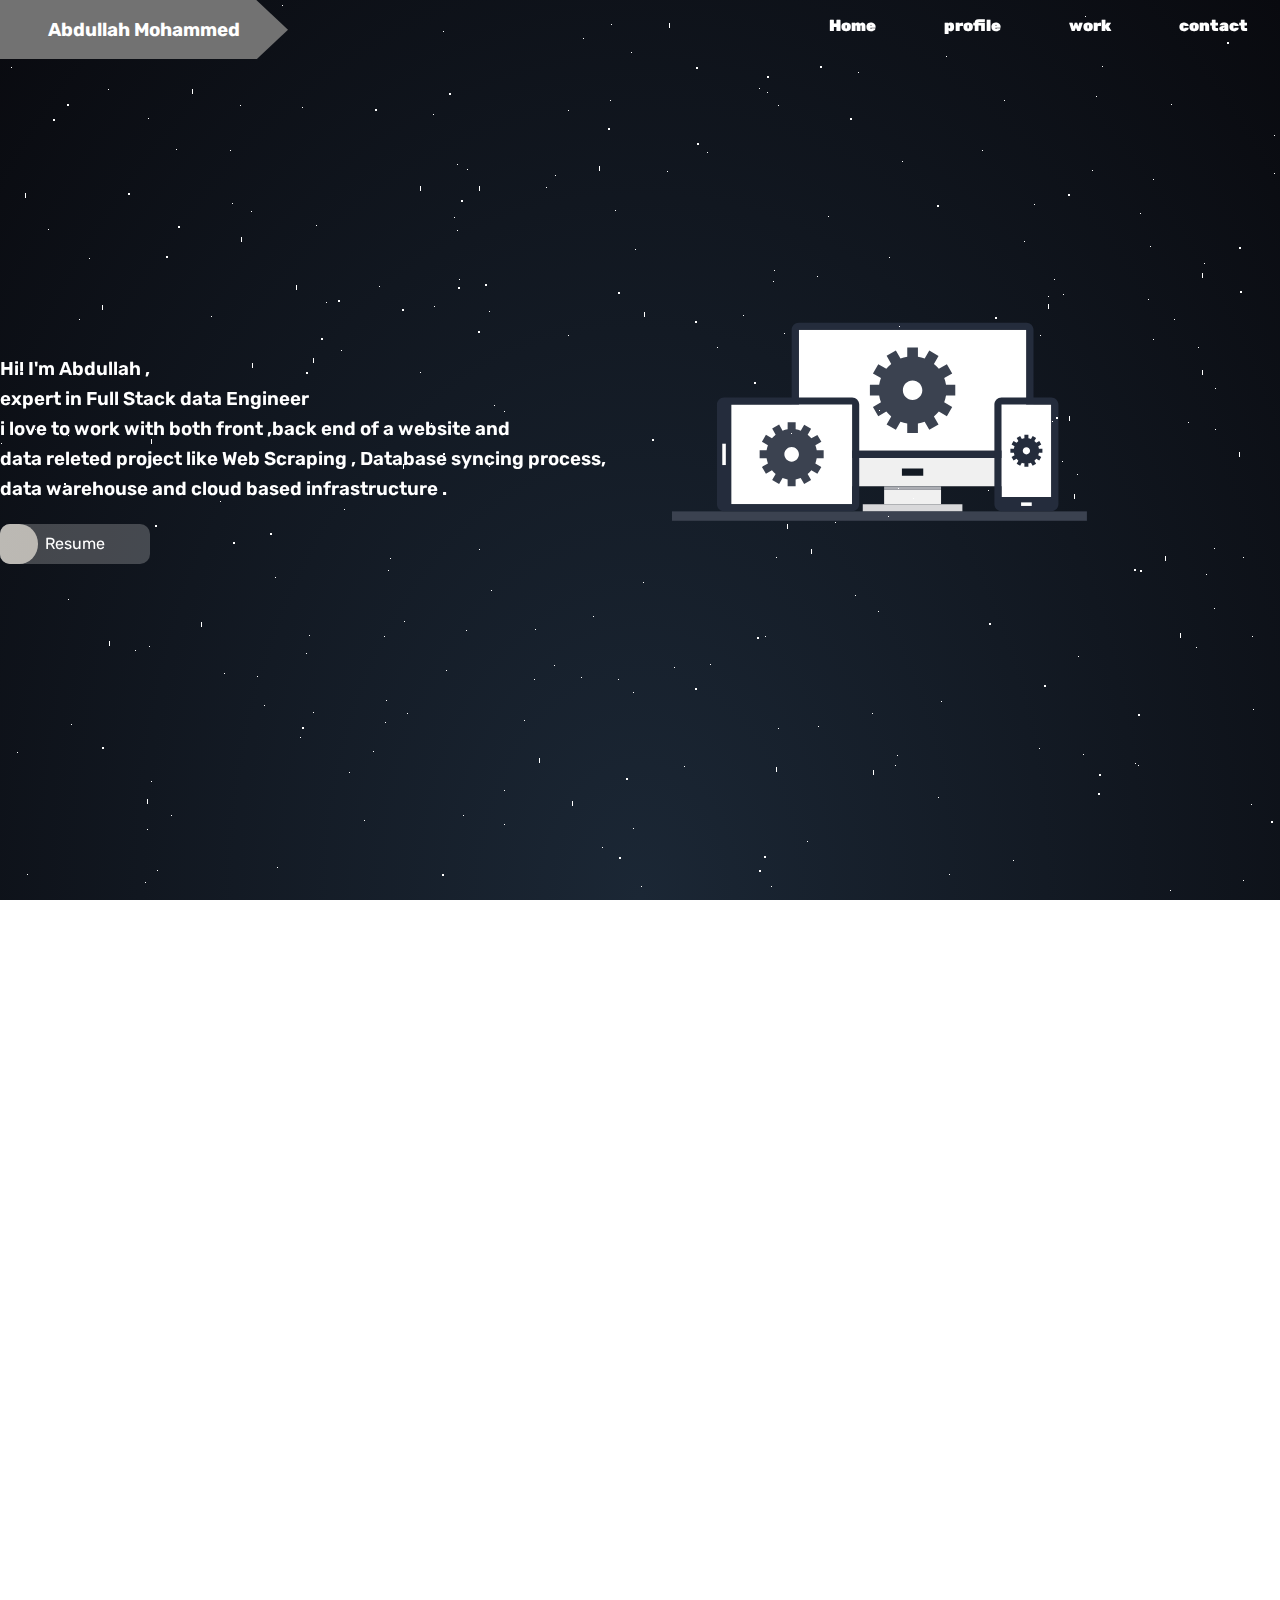
==== commit d11cc3c0: "updated expertise" ====
--- a/pages/profile.html
+++ b/pages/profile.html
@@ -15,7 +15,7 @@
 
     <div class="profile">
         <div class="profile__header">
-            <div class="profile__header--left"><a href="../index.html"><h3>Abdullah Mafuz</h3></a></div>
+            <div class="profile__header--left"><a href="../index.html"><h3>Abdullah Mohammed</h3></a></div>
             <div class="profile__header--right">
                 <ul>
                     <a href="../index.html"><li>Home</li></a>
@@ -29,8 +29,8 @@
         <div class="profile__container">
             <div class="profile__left">
 
-                <h3>Hi! I'm Abdullah ,<br> expert in Web Development and Networking <br> i love to work with both front
-                    and back end of a website <br> also expert in Reactjs and Nodejs .</h3>
+                <h3>Hi! I'm Abdullah ,<br> expert in Full Stack data Engineer <br> i love to work with both front
+                    ,back end of a website and <br> data releted project like Web Scraping , Database syncing process, data warehouse and cloud based infrastructure .</h3>
 
                 <a href="../assets/resume/Abdullah_Mohammed_Resume-2019.pdf" target="_blank" rel="noopener noreferrer">Resume</a>
 
